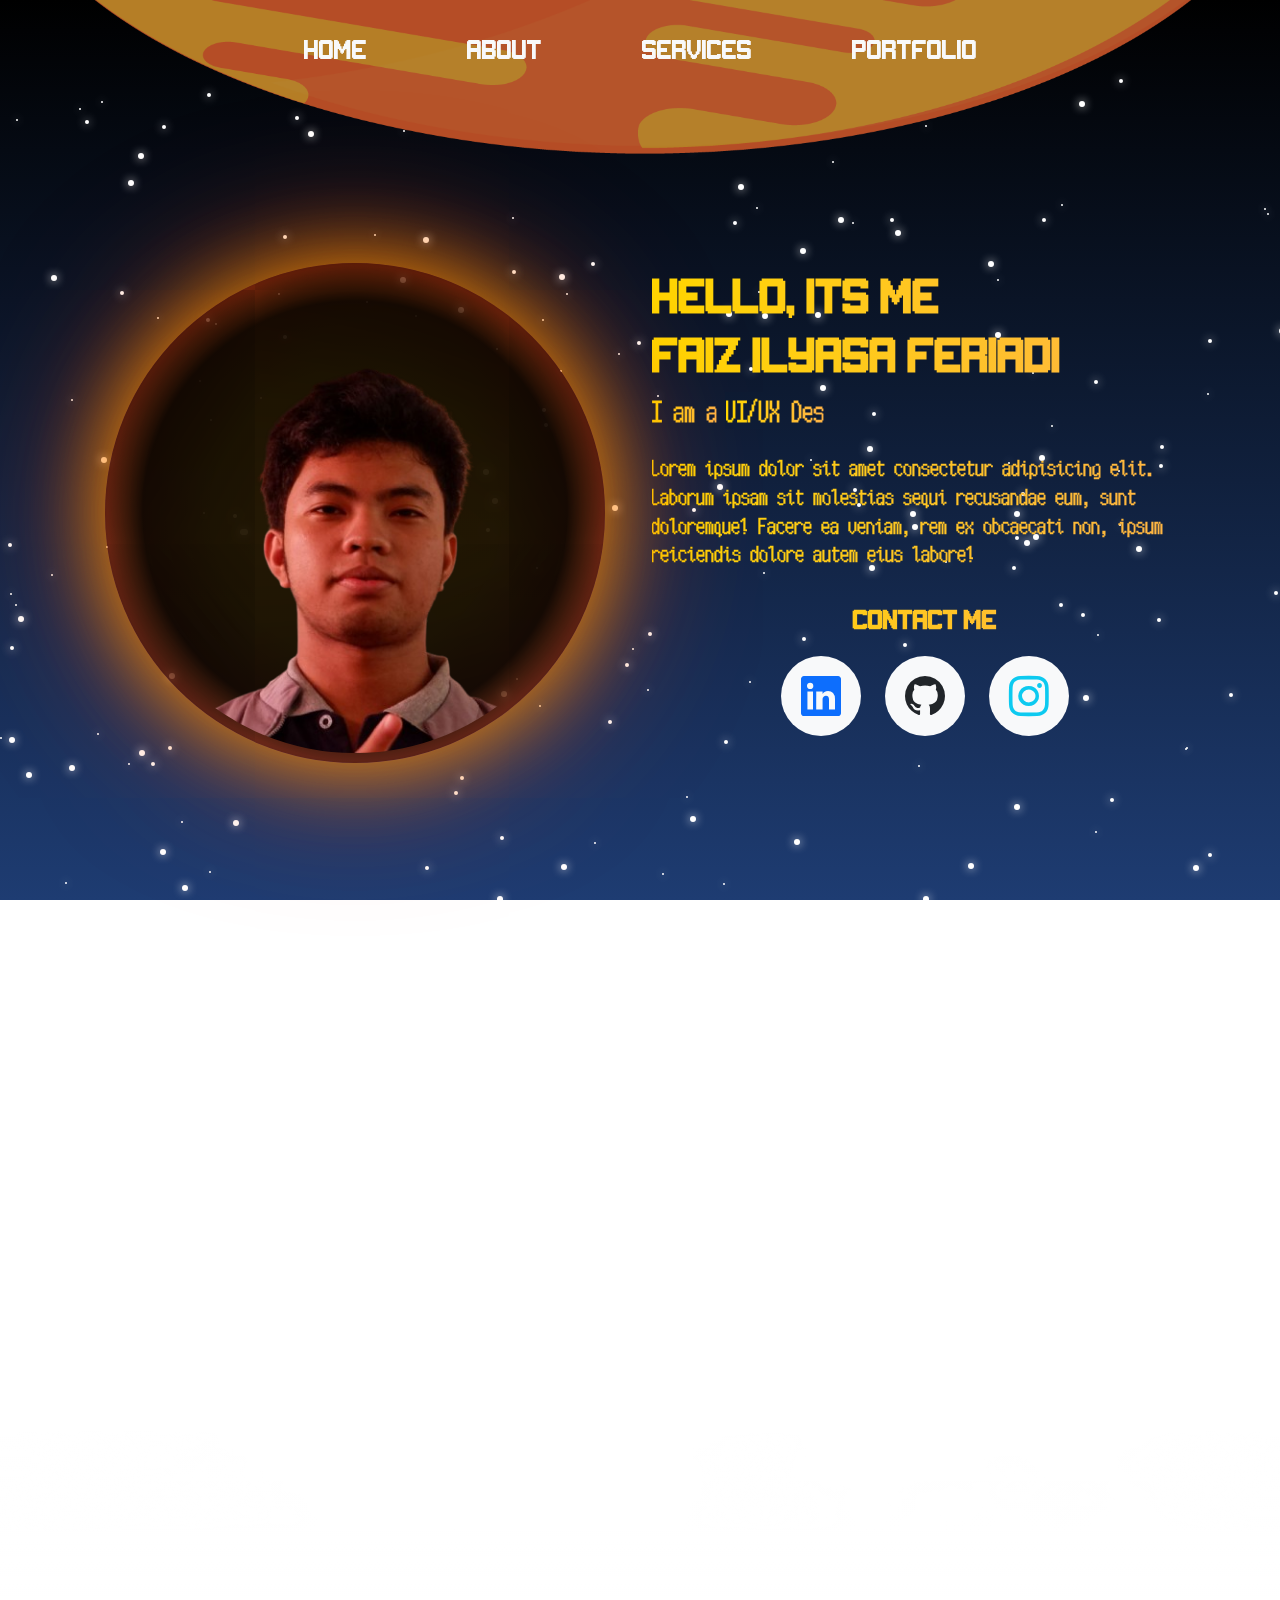
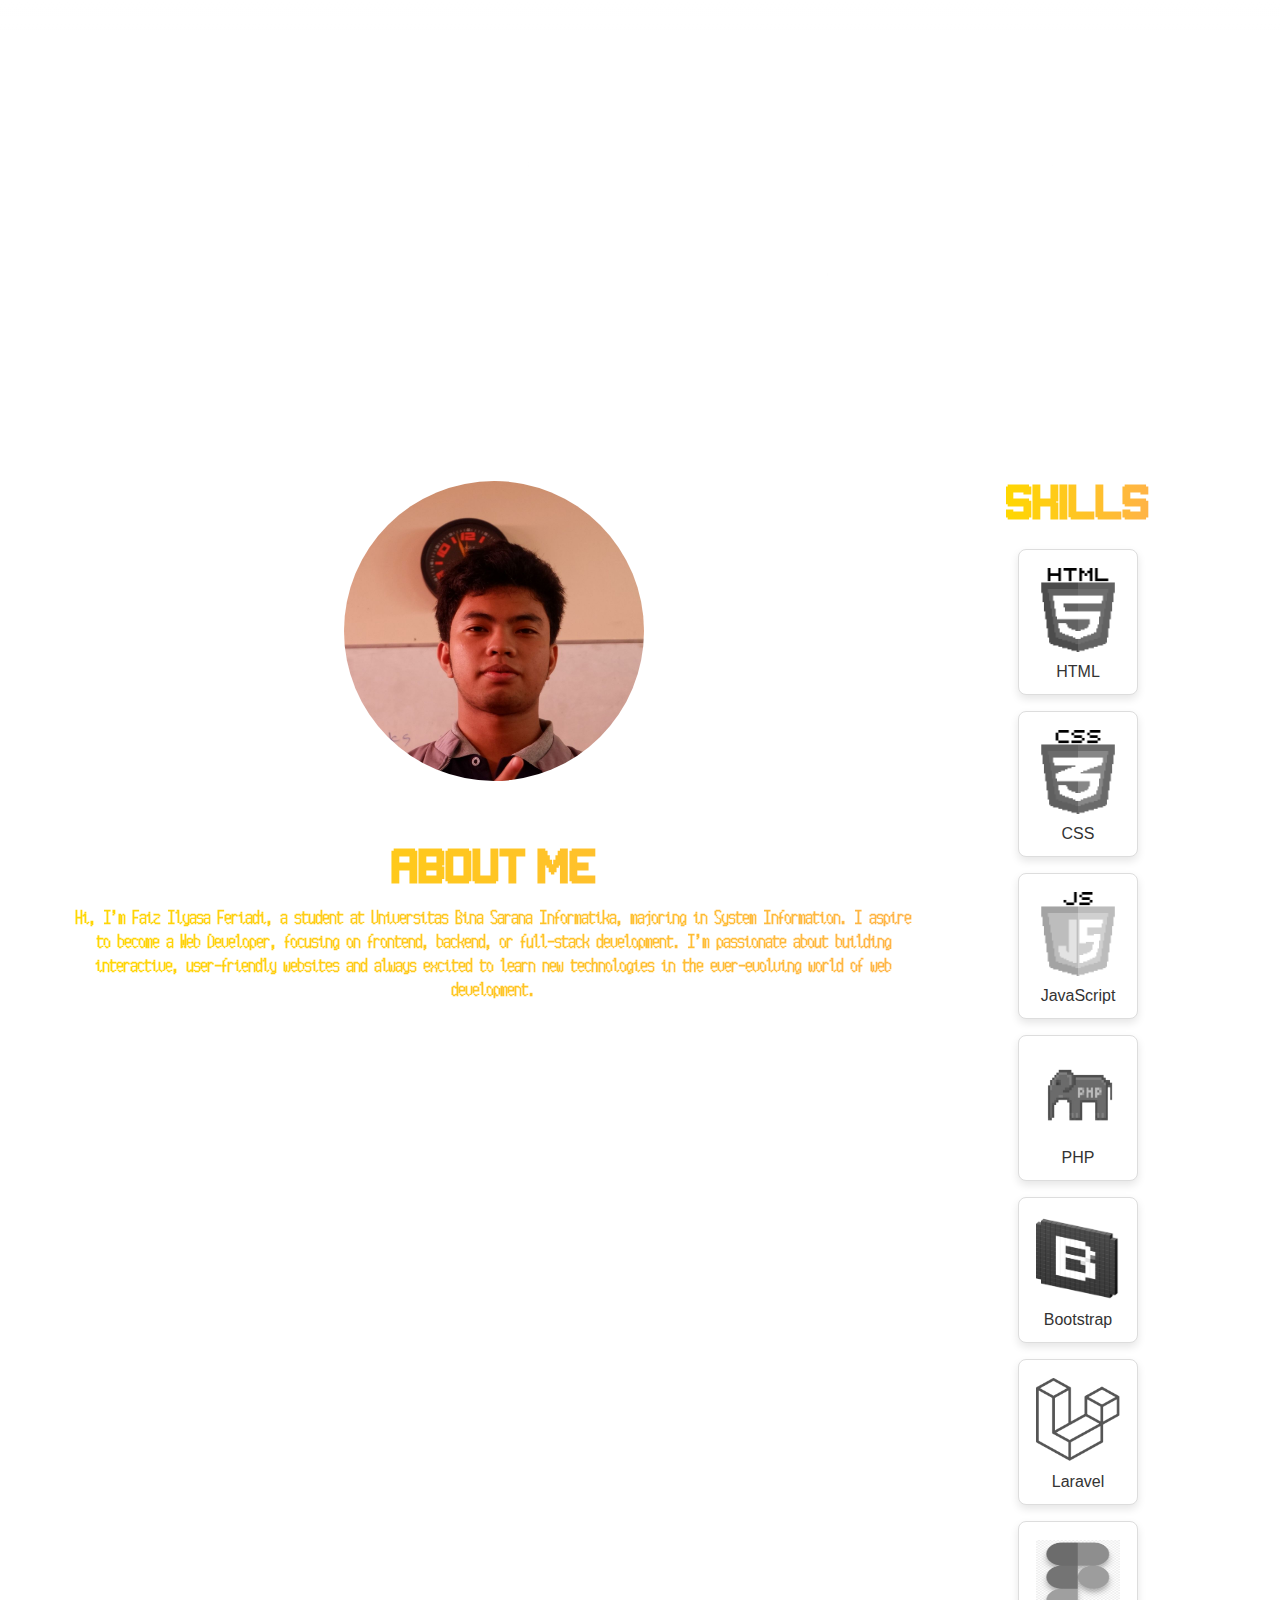
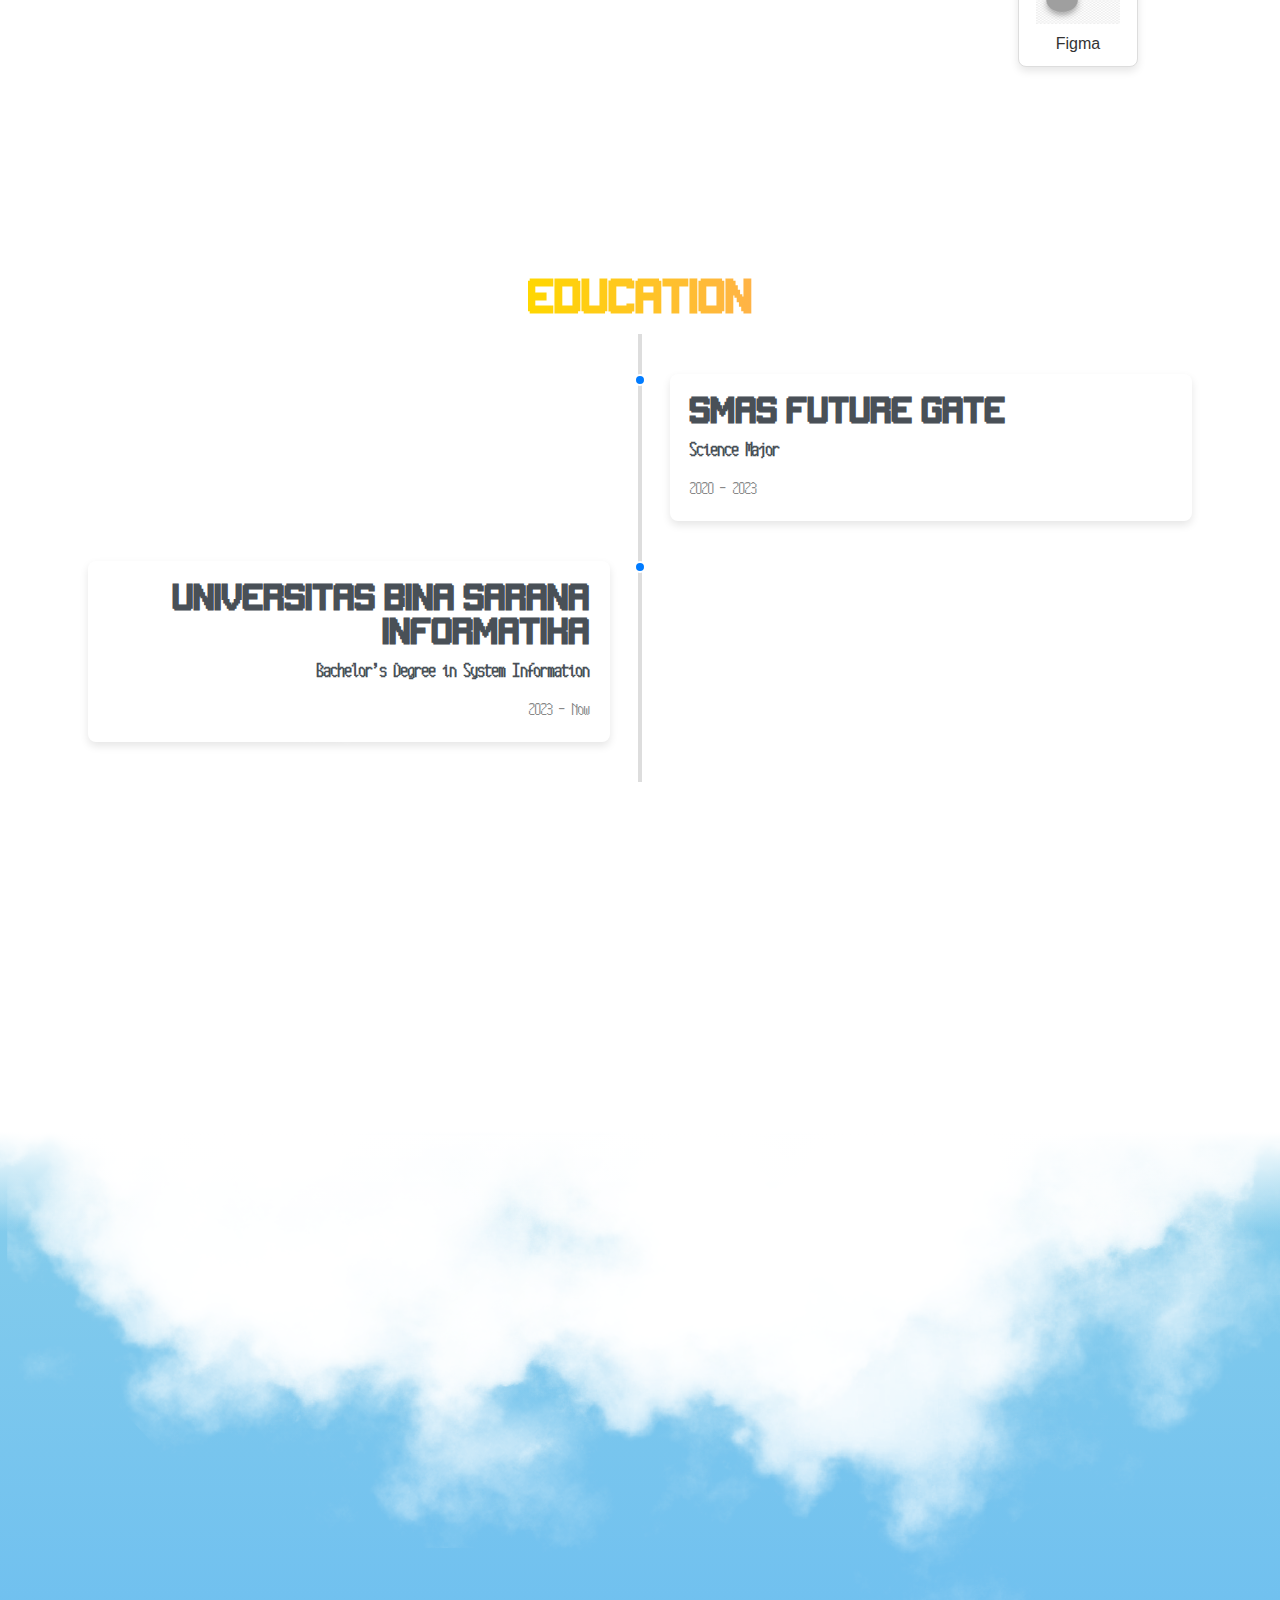
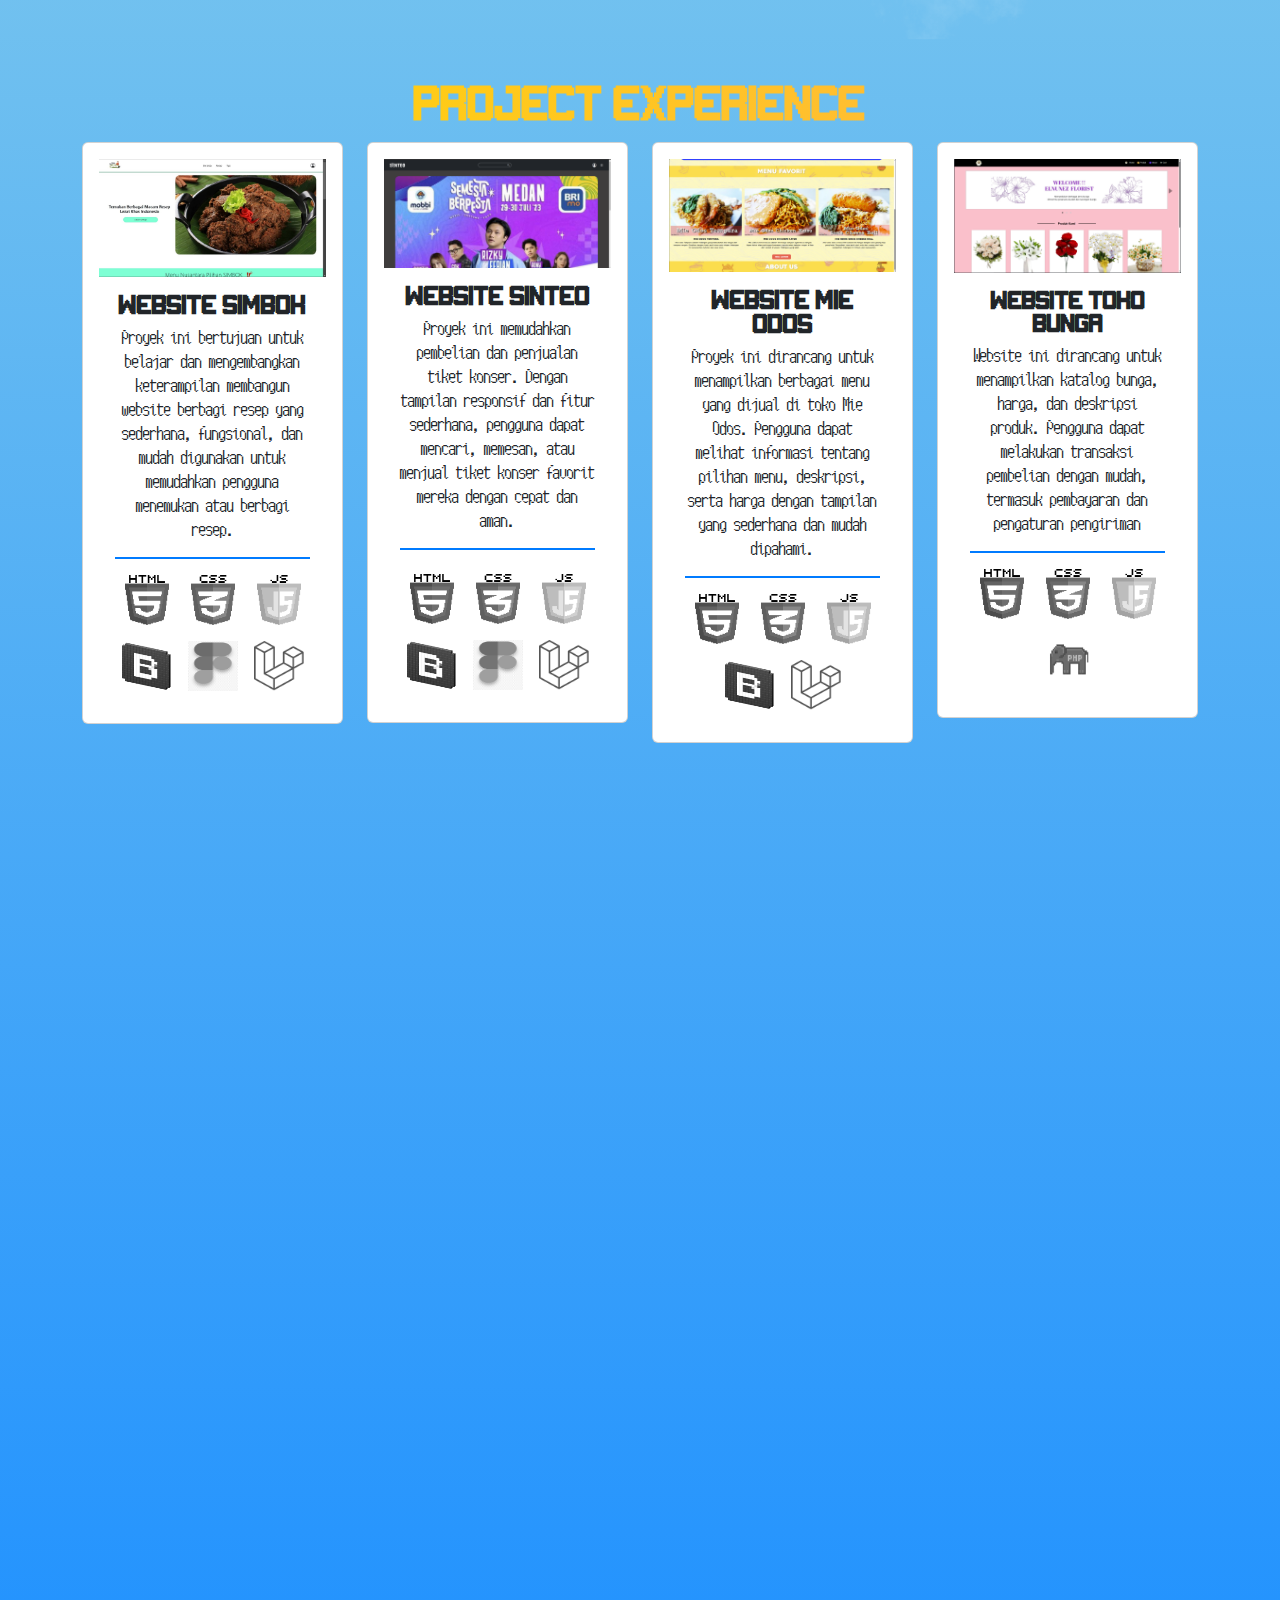
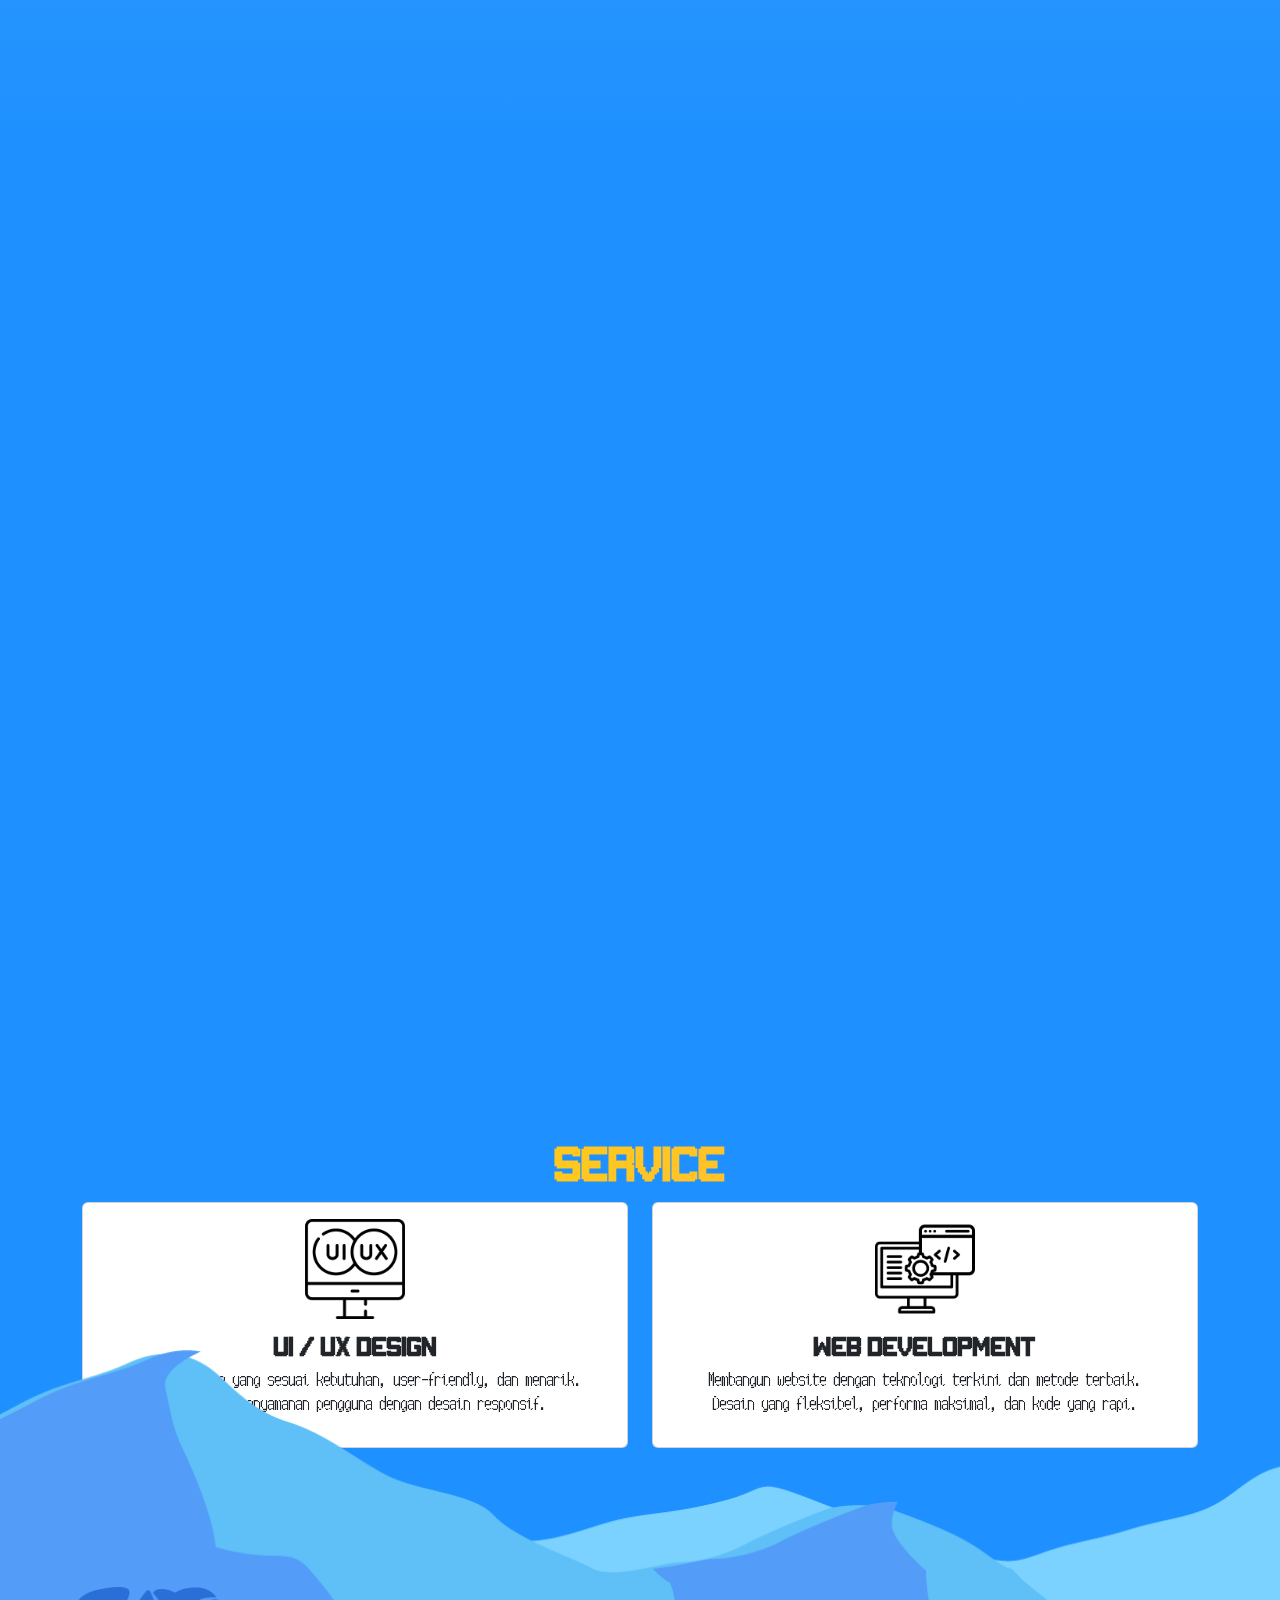
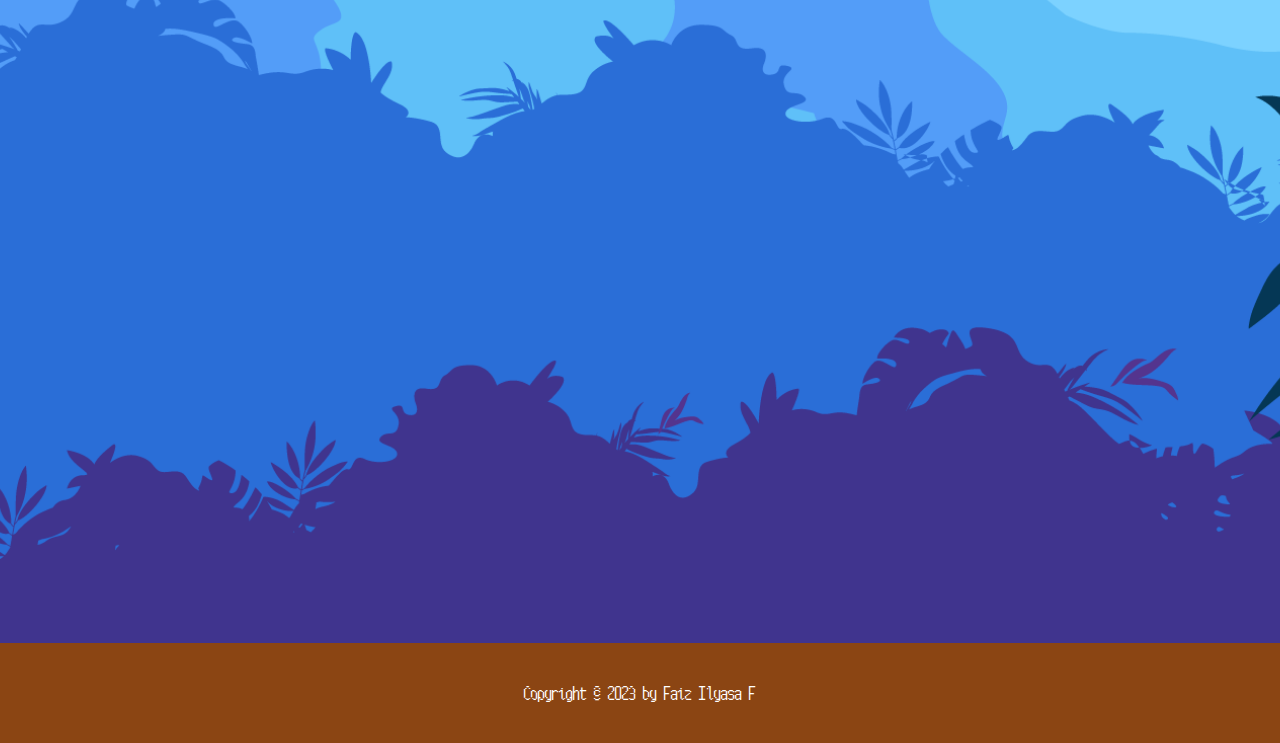
==== home.html @ cda7668d "membuat service page" ====
<!DOCTYPE html>
<html lang="en">
<head>
    <meta charset="UTF-8">
    <meta name="viewport" content="width=device-width, initial-scale=1.0">
        <!-- Meta Tag SEO -->
        <meta name="description" content="Portfolio of Faiz Ilyasa Feriadi, a web developer specializing in HTML, CSS, JavaScript, PHP, Bootstrap, and Laravel.">
        <meta name="keywords" content="Faiz Ilyasa Feriadi, web developer, portfolio, HTML, CSS, JavaScript, PHP, Bootstrap, Laravel">
        <meta name="author" content="Faiz Ilyasa Feriadi">
        
    <title>Document</title>
    <link rel="stylesheet" href="bootstrap/css/bootstrap.min.css">
    <link rel="stylesheet" href="bootstrap/bootstrap-icons/font/bootstrap-icons.min.css">
    <link rel="stylesheet" href="css/style.css">
</head>
<body>
        
    
    <!-- Langit Bintang -->
        <div class="starry-sky">
            <!-- Tambahkan bintang menggunakan JS atau manual di sini -->
            <div class="star" style="top: 20%; left: 10%;" data-size="large"></div>
            <div class="star" style="top: 10%; left: 50%;" data-size="large"></div>
            <div class="star" style="top: 60%; left: 80%;" data-size="large"></div>
            <div class="star" style="top: 80%; left: 20%;" data-size="large"></div>
            <div class="star" style="top: 30%; left: 40%;" data-size="medium"></div>
            <!-- Tambahkan lebih banyak bintang dengan posisi acak -->
        </div>

        <header class="w-100 d-flex justify-content-center align-items-center " style="z-index: 999;">
            <img src="img/header1.png" alt="" class="w-100 header-img" style="height: auto; object-fit: cover; filter: brightness(0.8) contrast(0.7);">
            <nav class="header-nav" style="position: absolute; left: 50%; transform: translate(-50%, -100%);">
                <ul class="d-flex list-unstyled m-0 header-menu" style="gap: 100px;">
                    <li><a href="#" class="text-decoration-none text-light fs-5">Home</a></li>
                    <li><a href="#" class="text-decoration-none text-light fs-5">About</a></li>
                    <li><a href="#" class="text-decoration-none text-light fs-5">Services</a></li>
                    <li><a href="#" class="text-decoration-none text-light fs-5">Portfolio</a></li>
                </ul>
            </nav>
        </header>
        
        
        
    <!-- <svg xmlns="http://www.w3.org/2000/svg" viewBox="0 0 1440 320">
        <path fill="#A9A9A9" fill-opacity="1" d="M0,32L120,69.3C240,107,480,181,720,181.3C960,181,1200,107,1320,69.3L1440,32L1440,0L1320,0C1200,0,960,0,720,0C480,0,240,0,120,0L0,0Z"></path>
      </svg> -->
    
      <main class="landing" style="position: relative; z-index: 1; padding-top: 100px; padding-bottom: 60%;">
        <div class="container">
            <div class="row align-items-center">
                <!-- Profile Picture on the left -->
                <div class="col-md-6 d-flex justify-content-center mb-4 mb-md-0">
                    <div class="blackhole-frame">
                        <img src="img/faiz.png" alt="Profile picture of Faiz Ilyasa Feriadi" 
                            style="width: 100%; max-width: 500px; height: auto; object-fit: cover; border-radius: 50%;">
                    </div>
                </div>
                
                <!-- Name and Description on the right -->
                <div class="col-md-6 text-start">
                    <h5 class="fw-bold mb-3 judul-gradient pt-2" style="font-family: 'gameFont';">Hello, Its Me</h5>
                    <h1 class="fw-bold mb-3 judul-gradient" style="font-family: 'gameFont';">Faiz Ilyasa Feriadi</h1>
                    <div class="d-flex align-items-center">
                        <p class="mb-0"><span class="fw-semibold text-gradient fs-4" style="font-family: 'textGame';">I am a</span></p>
                        <p class="fs-4 fw-semibold text-gradient mb-0 ms-2" style="font-family: 'textGame'; margin-top: 0;" id="job-title">
                            <span class="fw-bold text-gradient" style="font-family: 'textGame';" id="job"></span>
                        </p>
                    </div>
                    <p class="fw-semibold text-gradient pt-4" style="font-family: 'textGame'; font-size: 1.2rem;">Lorem ipsum dolor sit amet consectetur adipisicing elit. Laborum ipsam sit molestias sequi recusandae eum, sunt doloremque! Facere ea veniam, rem ex obcaecati non, ipsum reiciendis dolore autem eius labore!</p>
                    <!-- Contact Section -->
                    <div class="p-4">
                        <h5 class="fw-bold text-center mb-4 text-gradient" style="font-family: 'gameFont';">Contact Me</h5>
                        <div class="d-flex justify-content-center gap-4">
                            <div class="d-flex justify-content-center gap-4">
                                <!-- Social Media Logos (Bootstrap Icons) -->
                                <a href="https://www.linkedin.com/in/faiz-ilyasa-feriadi-b57aa02a4" class="p-4 bg-light rounded-circle text-primary text-decoration-none d-inline-flex justify-content-center align-items-center" style="width: 80px; height: 80px; line-height: 1;">
                                    <i class="bi bi-linkedin fs-1"></i>
                                </a>
                                <a href="https://github.com/faizilyasa16" class="p-4 bg-light rounded-circle text-dark text-decoration-none d-inline-flex justify-content-center align-items-center" style="width: 80px; height: 80px; line-height: 1;">
                                    <i class="bi bi-github fs-1"></i>
                                </a>
                                <a href="https://www.instagram.com/happypakk/" class="p-4 bg-light rounded-circle text-info text-decoration-none d-inline-flex justify-content-center align-items-center" style="width: 80px; height: 80px; line-height: 1;">
                                    <i class="bi bi-instagram fs-1"></i>
                                </a>

                            </div>
                        </div>
                    </div>
                    
                </div>
                
            </div>
        </div>
        <div class="clouds">
            <img src="img/cloud5.png" alt="" style="--i:1;" >
            <img src="img/cloud2.png" alt="" style="--i:2;" >
            <img src="img/cloud3.png" alt="" style="--i:3;" >
            <img src="img/cloud4.png" alt="" style="--i:4;" >
            <img src="img/cloud5.png" alt="" style="--i:5;" >
        </div>

        

    </main>
    <section >
        <div class="awans">
            <img src="img/clouddown1.png" alt="" style="--i:1;" >
            <img src="img/clouddown2.png" alt="" style="--i:2;" >
            <img src="img/clouddown3.png" alt="" style="--i:3;" >
            <img src="img/clouddown4.png" alt="" style="--i:4;" >
            <img src="img/clouddown5.png" alt="" style="--i:5;" >
        </div>
        <main class="cloud-isi" style="padding-bottom: 300px; ">
            <div class="container-fluid px-5 " style="padding-top: 500px;">
                <div class="row">
                    <div class="col-md-9 responsive-section">
                        <div class="d-flex justify-content-center align-items-center gap-5 responsive-layout">
                            <img src="img/faiz.jpeg" alt="Profile picture of Faiz Ilyasa Feriadi" class="rounded-circle" style="width: 300px; height: 300px;">
                            <div class="mb-5 text-start text-dark-emphasis">
                                <h1 class="fw-bold mb-3 judul-gradient responsive-page" style="font-family: 'gameFont';">About Me</h1>
                                <p class="fw-semibold text-gradient responsive-page" style="font-family: 'textGame';">
                                    Hi, I'm <span class="fw-bold">Faiz Ilyasa Feriadi</span>, a student at <span class="fw-bold">Universitas Bina Sarana Informatika</span>, majoring in <span class="fw-bold">System Information</span>. I aspire to become a Web Developer, focusing on frontend, backend, or full-stack development. I'm passionate about building interactive, user-friendly websites and always excited to learn new technologies in the ever-evolving world of web development.
                                </p>
                            </div>
                        </div>
                    </div>
                    
                    <div class="col-md-3">
                        <div class="d-flex flex-column align-items-center text-dark-emphasis">
                            <h1 class=" mb-3 judul-gradient" style="font-family: 'gameFont'; ">Skills</h1>
                            <div class="d-flex flex-wrap justify-content-center">
                                <div class="skill-item mx-2 my-2">
                                    <div class="skill-box">
                                        <img src="img/html.png" alt="HTML Logo" class="skill-logo p-2" style="width: 100px; height: 100px;">
                                        <span>HTML</span>
                                    </div>
                                </div>
                                <div class="skill-item mx-2 my-2">
                                    <div class="skill-box">
                                        <img src="img/css.png" alt="CSS Logo" class="skill-logo p-2" style="width: 100px; height: 100px;">
                                        <span>CSS</span>
                                    </div>
                                </div>
                                <div class="skill-item mx-2 my-2">
                                    <div class="skill-box">
                                        <img src="img/javascript.png" alt="JavaScript Logo" class="skill-logo p-2" style="width: 100px; height: 100px;">
                                        <span>JavaScript</span>
                                    </div>
                                </div>
                                <div class="skill-item mx-2 my-2">
                                    <div class="skill-box">
                                        <img src="img/php.png" alt="PHP Logo" class="skill-logo p-2" style="width: 100px; height: 100px;">
                                        <span>PHP</span>
                                    </div>
                                </div>
                                <div class="skill-item mx-2 my-2">
                                    <div class="skill-box">
                                        <img src="img/bootstrap.png" alt="Bootstrap Logo" class="skill-logo p-2" style="width: 100px; height: 100px;">
                                        <span>Bootstrap</span>
                                    </div>
                                </div>
                                <div class="skill-item mx-2 my-2">
                                    <div class="skill-box">
                                        <img src="img/laravel.png" alt="Laravel Logo" class="skill-logo p-2" style="width: 100px; height: 100px;">
                                        <span>Laravel</span>
                                    </div>
                                </div>
                                <div class="skill-item mx-2 my-2">
                                    <div class="skill-box">
                                        <img src="img/figma.png" alt="Figma Logo" class="skill-logo p-2" style="width: 100px; height: 100px;">
                                        <span>Figma</span>
                                    </div>
                                </div>
                            </div>
                        </div>
                    </div>
                    <div class="col-md-12" style="padding-top: 200px; ">
                        <div class="d-flex flex-column align-items-center text-dark-emphasis">
                            <h1 class="fw-bold mb-3 judul-gradient" style="font-family: 'gameFont';">Education</h1>
                            <div class="timeline">
                                <div class="timeline-item right">
                                    <div class="timeline-content">
                                        <h3 class="fw-bold" style="font-family: 'gameFont';">SMAS Future Gate</h3>
                                        <p class="fw-semibold" style="font-family: 'textGame';">Science Major</p>
                                        <span style="font-family: 'textGame';">2020 - 2023</span>
                                    </div>
                                </div>
                                <div class="timeline-item left">
                                    <div class="timeline-content">
                                        <h3 class="fw-bold" style="font-family: 'gameFont';">Universitas Bina Sarana Informatika</h3>
                                        <p class="fw-semibold" style="font-family: 'textGame';">Bachelor's Degree in System Information</p>
                                        <span style="font-family: 'textGame';">2023 - Now</span>
                                    </div>
                                </div>
                            </div>
                        </div>
                    </div>
                </div>
            </div>
            

            
            <div class="clouds">
                <img src="img/cloud5.png" alt="" style="--i:1;" >
                <img src="img/cloud2.png" alt="" style="--i:2;" >
                <img src="img/cloud3.png" alt="" style="--i:3;" >
                <img src="img/cloud4.png" alt="" style="--i:4;" >
                <img src="img/cloud5.png" alt="" style="--i:5;" >
            </div>

        </main>

    </section>
    <section class="clouddown">
        <div class="awans">
            <img src="img/clouddown1.png" alt="" style="--i:1;" >
            <img src="img/clouddown2.png" alt="" style="--i:2;" >
            <img src="img/clouddown3.png" alt="" style="--i:3;" >
            <img src="img/clouddown4.png" alt="" style="--i:4;" >
            <img src="img/clouddown5.png" alt="" style="--i:5;" >
        </div>
        <div class="text-center" style="padding-top: 500px; ">
            <h1 class="fw-bold mb-3 judul-gradient" style="font-family: 'gameFont';">Project Experience</h1>
            <div class="container">
                <div class="row">
                    <div class="col-md-3">
                        <div class="card p-3">
                            <img src="img/simbok.jpeg" alt="" class="mx-auto" style="width: 100%; height: 100%;">
                            <div class="card-body text-center">
                                <h5 class="card-title fw-bold" style="font-family: 'gameFont';">Website Simbok</h5>
                                <p class="card-text" style="font-family: 'textGame';">

                                    Proyek ini bertujuan untuk belajar dan mengembangkan keterampilan membangun website berbagi resep yang sederhana, fungsional, dan mudah digunakan untuk memudahkan pengguna menemukan atau berbagi resep.                        
                                </p>
                                <div class="w-100" style="height: 2px; background-color: #007bff;"> </div>
                                <div class="d-flex justify-content-center align-items-center gap-3 flex-wrap mt-3">
                                    <img src="img/html.png" alt="HTML Logo" class="skill-logo hover-effect">
                                    <img src="img/css.png" alt="CSS Logo" class="skill-logo hover-effect">
                                    <img src="img/javascript.png" alt="JavaScript Logo" class="skill-logo hover-effect">
                                    <img src="img/bootstrap.png" alt="Bootstrap Logo" class="skill-logo hover-effect">
                                    <img src="img/figma.png" alt="Figma Logo" class="skill-logo hover-effect">
                                    <img src="img/laravel.png" alt="Laravel Logo" class="skill-logo hover-effect">
                                </div>
                            </div>
                            
                        </div> 
                    </div>
                    <div class="col-md-3">
                        <div class="card p-3">
                            <img src="img/sinteo.png" alt="" class="mx-auto" style="width: 100%; height: 100%;">
                            <div class="card-body text-center">
                                <h5 class="card-title fw-bold" style="font-family: 'gameFont';">Website Sinteo</h5>
                                <p class="card-text" style="font-family: 'textGame';">

                                    Proyek ini memudahkan pembelian dan penjualan tiket konser. Dengan tampilan responsif dan fitur sederhana, pengguna dapat mencari, memesan, atau menjual tiket konser favorit mereka dengan cepat dan aman.
                                </p>
                                <div class="w-100" style="height: 2px; background-color: #007bff;"> </div>
                                <div class="d-flex justify-content-center align-items-center gap-3 flex-wrap mt-4">
                                    <img src="img/html.png" alt="HTML Logo" class="skill-logo hover-effect">
                                    <img src="img/css.png" alt="CSS Logo" class="skill-logo hover-effect">
                                    <img src="img/javascript.png" alt="JavaScript Logo" class="skill-logo hover-effect">
                                    <img src="img/bootstrap.png" alt="Bootstrap Logo" class="skill-logo hover-effect">
                                    <img src="img/figma.png" alt="Figma Logo" class="skill-logo hover-effect">
                                    <img src="img/laravel.png" alt="Laravel Logo" class="skill-logo hover-effect">
                                </div>
                            </div>
                        </div> 
                    </div>
                    <div class="col-md-3">
                        <div class="card p-3">
                            <img src="img/Mieodos.png" alt="" class="mx-auto" style="width: 100%; height: 100%;">

                            <div class="card-body text-center">
                                <h5 class="card-title fw-bold" style="font-family: 'gameFont'; ">Website Mie Odos</h5>
                                <p class="card-text" style="font-family: 'textGame';">
                                    Proyek ini dirancang untuk menampilkan berbagai menu yang dijual di toko Mie Odos. Pengguna dapat melihat informasi tentang pilihan menu, deskripsi, serta harga dengan tampilan yang sederhana dan mudah dipahami.
                                </p>
                                <div class="w-100" style="height: 2px; background-color: #007bff;"> </div>
                                <div class="d-flex justify-content-center align-items-center gap-3 flex-wrap mt-3">
                                    <img src="img/html.png" alt="HTML Logo" class="skill-logo hover-effect">
                                    <img src="img/css.png" alt="CSS Logo" class="skill-logo hover-effect">
                                    <img src="img/javascript.png" alt="JavaScript Logo" class="skill-logo hover-effect">
                                    <img src="img/bootstrap.png" alt="Bootstrap Logo" class="skill-logo hover-effect">
                                    <img src="img/laravel.png" alt="Laravel Logo" class="skill-logo hover-effect">
                                </div>
                            </div>
                        </div> 
                    </div>
                    <div class="col-md-3">
                        <div class="card p-3">
                            <img src="img/tokobunga.png" alt="" class="mx-auto" style="width: 100%; height: 100%;">

                            <div class="card-body text-center">
                                <h5 class="card-title fw-bold" style="font-family: 'gameFont'; font-size: 1.2rem;">Website Toko Bunga</h5>
                                <p class="card-text" style="font-family: 'textGame';">
                                    Website ini dirancang untuk menampilkan katalog bunga, harga, dan deskripsi produk. Pengguna dapat melakukan transaksi pembelian dengan mudah, termasuk pembayaran dan pengaturan pengiriman
                                </p>
                                <div class="w-100" style="height: 2px; background-color: #007bff;"> </div>
                                <div class="d-flex justify-content-center align-items-center gap-3 flex-wrap mt-3">
                                    <img src="img/html.png" alt="HTML Logo" class="skill-logo hover-effect">
                                    <img src="img/css.png" alt="CSS Logo" class="skill-logo hover-effect">
                                    <img src="img/javascript.png" alt="JavaScript Logo" class="skill-logo hover-effect">
                                    <img src="img/php.png" alt="PHP Logo" class="skill-logo hover-effect">
                                </div>
                            </div>
                        </div> 
                    </div>
                </div>
            </div>
        </div>
    </section>

    <section class="pemandangan">
        <div class="container vh-100 " >
            <div class="row justify-content-center parallax-card">
                <div class="col-md-12">
                    <h1 class="fw-bold mb-3 text-center judul-gradient" style="font-family: 'gameFont';">Service</h1>
                </div>
                <div class="col-md-6 ">
                    <div class="card p-3">
                        <img src="img/uiux.png" alt="" class="mx-auto" style="width: 100px; height: 100px;">
                        <div class="card-body text-center  ">
                            <h5 class="card-title fw-bold" style="font-family: 'gameFont';">UI / UX Design</h5>
                            <p class="card-text" style="font-family: 'textGame';">
                                Desain website yang sesuai kebutuhan, user-friendly, dan menarik. Fokus pada kenyamanan pengguna dengan desain responsif.                          </p>
                        </div>
                    </div> 
                </div>
                <div class="col-md-6">
                    <div class="card  p-3">
                        <img src="img/web.png" alt="" class="mx-auto" style="width: 100px; height: 100px;">
                        <div class="card-body text-center">
                            <h5 class="card-title fw-bold" style="font-family: 'gameFont';">Web Development</h5>
                            <p class="card-text" style="font-family: 'textGame';">
                                Membangun website dengan teknologi terkini dan metode terbaik. Desain yang fleksibel, performa maksimal, dan kode yang rapi.
                            </p>
                        </div>
                    </div> 
                </div>
            </div>
        </div>
            <div class="gunung">
            </div>
    </section>
    





    





    <footer class="">
        <div class="w-100 d-flex justify-content-center align-items-center" style="height: 100px; background-color: #8B4513; background-image: url('https://www.transparenttextures.com/patterns/soil-texture.png');">
            <p class="m-0 text-white" style="font-family: 'textGame';">Copyright &copy; 2023 by Faiz Ilyasa F</p>
        </div>
    </footer>
    

    <script src="js/script.js"></script>
</body>
</html>
---- css/style.css ----
@font-face {
    font-family: 'gameFont';
    src: url('../fonts/game.ttf') format('truetype');
}
@font-face {
    font-family: 'textGame';
    src: url('../fonts/ci-gamedev.ttf') format('truetype');
}
nav a {
    font-family: 'gameFont';
    font-size: 1em;
}
main {
    display: flex;
    justify-content: center;
    align-items: center;
}


.judul-gradient {
    font-family: 'gameFont';  /* Ganti dengan font yang sesuai */
    font-size: 36px;
    font-weight: bold;
    background: linear-gradient(to right, #FFD700, #FFB347); /* Gradasi dari Kuning ke Oranye */
    -webkit-background-clip: text;
    color: transparent;
}
.text-gradient {
    font-family: 'gameFont';  /* Ganti dengan font yang sesuai */
    background: linear-gradient(to right, #FFD700, #FFB347); /* Gradasi dari Kuning ke Oranye */
    -webkit-background-clip: text;
    color: transparent;
}
body {
    margin: 0;
    padding: 0;
    font-family: Arial, sans-serif;
    background: linear-gradient(to bottom, #000000, #1e3c72);
    background-repeat: no-repeat;
    background-size: cover;
    background-attachment: fixed;
    color: #fff;
    height: 100vh;
    overflow-x: hidden;
}

.starry-sky {
    position: fixed; /* Tetap di tempat meskipun halaman digulir */
    top: 0;
    left: 0;
    width: 100vw; /* Lebar penuh viewport */
    height: 100vh; /* Tinggi penuh viewport */
    overflow: hidden;
    z-index: -999999999999999999999999; /* Di belakang elemen lain */
}


.star {
    position: absolute;
    width: 3px;
    height: 3px;
    background-color: #fff;
    box-shadow: 0 0 10px #fff;
    border-radius: 50%;
    animation: twinkle 2s infinite;
    z-index: -100;
}

.star[data-size="large"] {
    width: 5px;
    height: 5px;
}

.star[data-size="medium"] {
    width: 4px;
    height: 4px;
}

@keyframes twinkle {
    0%, 100% {
        opacity: 1;
    }
    50% {
        opacity: 0.5;
    }
}


        /* Menambah bintang dengan ukuran acak */
        .star[data-size="small"] {
            width: 2px;
            height: 2px;
        }

        .star[data-size="medium"] {
            width: 4px;
            height: 4px;
        }

        .star[data-size="large"] {
            width: 6px;
            height: 6px;
        }

        .blackhole-frame {
            position: relative;
            width: 100%;
            max-width: 500px;
            border-radius: 50%;
            overflow: hidden;
            background: radial-gradient(circle, rgba(0, 0, 0, 0.8) 60%, transparent 70%),
                        radial-gradient(circle, rgba(255, 165, 0, 0.7) 40%, rgba(255, 69, 0, 0.6) 70%, rgba(0, 0, 0, 0.8) 100%);
            box-shadow: 0 0 80px rgba(255, 165, 0, 0.8), 
                        0 0 150px rgba(255, 69, 0, 0.7), 
                        0 0 300px rgba(0, 0, 0, 1) inset;
            padding: 10px; /* Adjust padding for a stronger glow effect */
        }
        .skill-item {
            display: flex;
            flex-direction: column;
            align-items: center;
            text-align: center;
            margin: 10px;
        }
        
        .skill-box {
            display: flex;
            flex-direction: column;
            align-items: center;
            justify-content: center;
            padding: 10px;
            border: 1px solid #ddd;
            border-radius: 8px;
            box-shadow: 0 4px 8px rgba(0, 0, 0, 0.1);
            background-color: #fff;
            width: 120px;
        }
        
        .skill-logo {
            width: 100px;
            height: 100px;
        }
        
        .skill-box span {
            font-size: 16px;
            color: #333;
        }
        .timeline {
            position: relative;
            padding: 20px 0;
            width: 100%;
        }
        
        .timeline::before {
            content: '';
            position: absolute;
            top: 0;
            left: 50%;
            transform: translateX(-50%);
            width: 4px;
            height: 100%;
            background-color: #ddd;
        }
        
        .timeline-item {
            position: relative;
            width: 50%;
            padding: 20px;
        }
        
        .timeline-item::before {
            content: '';
            position: absolute;
            top: 20px;
            width: 12px;
            height: 12px;
            background-color: #007bff;
            border-radius: 50%;
            border: 2px solid #fff;
            z-index: 1;
        }
        
        .timeline-item.left {
            left: 0;
            text-align: right;
            padding-right: 30px;
        }
        
        .timeline-item.left::before {
            right: -6px;
        }
        
        .timeline-item.right {
            left: 50%;
            text-align: left;
            padding-left: 30px;
        }
        
        .timeline-item.right::before {
            left: -6px;
        }
        
        .timeline-content {
            background-color: #fff;
            padding: 20px;
            border-radius: 8px;
            box-shadow: 0 4px 8px rgba(0, 0, 0, 0.1);
            position: relative;
        }
        
        .timeline-content h3 {
            margin-bottom: 10px;
        }
        
        .timeline-content span {
            font-size: 14px;
            color: #888;
        }
        .blackhole-frame {
            position: relative;
            width: 100%;
            max-width: 500px;
            border-radius: 50%;
            overflow: hidden;
            background: radial-gradient(circle, rgba(0, 0, 0, 0.8) 60%, transparent 70%),
                        radial-gradient(circle, rgba(255, 165, 0, 0.7) 40%, rgba(255, 69, 0, 0.6) 70%, rgba(0, 0, 0, 0.8) 100%);
            box-shadow: 0 0 80px rgba(255, 165, 0, 0.8), 
                        0 0 150px rgba(255, 69, 0, 0.7), 
                        0 0 300px rgba(0, 0, 0, 1) inset;
            padding: 10px; /* Adjust padding for a stronger glow effect */
        }

        .responsive-layout {
            display: flex;
            gap: 5rem; /* Menjaga jarak antara elemen */
        }
        
        @media (max-width: 768px) {
            .responsive-layout {
                flex-direction: column; /* Mengubah arah flex menjadi kolom */
                gap: 2rem; /* Mengurangi jarak antar elemen */
            }
        
            .responsive-layout img {
                margin-bottom: 1rem; /* Menambahkan margin bawah untuk jarak antara gambar dan teks */
            }
        
            .responsive-layout .ms-4 {
                margin-left: 0; /* Menghapus margin kiri pada layar kecil */
            }
        
            .responsive-layout .text-start {
                text-align: center; /* Menyelaraskan teks ke tengah pada layar kecil */
            }
        }
        
        @media (max-width: 1399px) {
            .responsive-layout {
                flex-direction: column; /* Mengubah arah flex menjadi kolom */
                gap: 2rem; /* Mengurangi jarak antar elemen */
            }
        
            .responsive-layout img {
                margin-bottom: 1rem; /* Menambahkan margin bawah untuk jarak antara gambar dan teks */
            }
        
            .responsive-layout .ms-4 {
                margin-left: 0; /* Menghapus margin kiri pada layar kecil */
            }
        
        
            .responsive-page {
                text-align: center;
        
            }
        }
.clouds 
{
    position: absolute;
    top: 0;
    left: 0;
    width: 100%;
    height: 100%;
    overflow: hidden;
    pointer-events: none;
}
.clouds img {
    position: absolute;
    bottom: 0;
    max-width: 100%;
    animation: animate calc(3s * var(--i)) linear infinite;
}
.awans
{
    position: absolute;
    top: 0;
    left: 0;
    width: 100%;
    height: 100%;
    overflow: hidden;
    pointer-events: none;
}
.awans img {
    position: absolute;
    margin-bottom: 2000px;
    max-width: 100%;
    animation: animate calc(3s * var(--i)) linear infinite;
}

@keyframes animate {
    0% {
        opacity: 0;
        transform: scale(1);
    }

    25%,75% {
        opacity: 1;
    }

    100% {
        opacity: 0;
        transform: scale(3);
    }
}
section {
    position: relative; /* Untuk posisi pseudo-element relatif terhadap elemen ini */
    padding: 50px 20px;
    overflow: hidden; /* Mencegah elemen before keluar dari section */
    background-color: white;
}
.clouddown {
    position: relative; /* Untuk posisi pseudo-element relatif terhadap elemen ini */
    overflow: hidden; /* Mencegah elemen before keluar dari section */
    background: linear-gradient(to bottom, #87CEEB, #1E90FF); /* Warna langit biru */
    padding-bottom: 1000px;
}

.cloud-isi::before {
    content: ""; /* Wajib ada untuk pseudo-element */
    position: absolute;
    top: 0;
    left: 0;
    width: 100%;
    height: 100px;
    background: linear-gradient(to bottom, rgba(255, 255, 255, 1), transparent);
    z-index: 5; /* Menempatkan di bawah konten */
}
.cloud-isi::after {
    content: ""; /* Wajib ada untuk pseudo-element */
    position: absolute;
    bottom: 0;
    left: 0;
    width: 100%;
    height: 100px;
    background: linear-gradient(to top, rgba(255, 255, 255, 1), transparent);
    z-index: 5; /* Menempatkan di bawah konten */
}
.clouddown::before {
    content: ""; /* Wajib ada untuk pseudo-element */
    position: absolute;
    top: 0;
    left: 0;
    width: 100%;
    height: 100px;
    background: linear-gradient(to bottom, rgba(255, 255, 255, 1), transparent);
    z-index: 5; /* Menempatkan di bawah konten */
}
.landing::before {
    content: ""; /* Wajib ada untuk pseudo-element */
    position: absolute;
    bottom: 0;
    width: 100%;
    height: 100px;
    background: linear-gradient(to top, rgba(255, 255, 255, 1), transparent);
    z-index: 5; /* Menempatkan di bawah konten */
}
.landing {
    padding-bottom: 200px;
}
/* Atur dasar header */
.header-img {
    height: 300px;
}

.header-nav ul {
    display: flex;
    justify-content: center;
    align-items: center;
    gap: 100px;
}

.header-nav a {
    text-decoration: none;
    color: #fff;
    font-size: 18px;
}

/* Media query untuk layar tablet (lebar max 768px) */
@media (max-width: 768px) {
    .header-img {
        height: 200px;
    }

    .header-nav ul {
        gap: 50px; /* Kurangi jarak antar menu */
    }

    .header-nav a {
        font-size: 16px;
    }
}

/* Media query untuk layar ponsel (lebar max 480px) */
@media (max-width: 480px) {
    .header-img {
        height: 150px;
    }

    .header-nav {
        transform: translate(-50%, -50%);
    }

    .header-nav ul {
        flex-direction: column; /* Tampilkan menu secara vertikal */
        gap: 20px;
    }

    .header-nav a {
        font-size: 14px;
    }
}
.skill-logo {
    width: 50px; /* Ukuran gambar */
    height: 50px; /* Ukuran gambar */
    filter: grayscale(100%); /* Awalnya hitam putih */
    transition: all 0.3s ease-in-out; /* Transisi halus */
}

.skill-logo:hover {
    filter: grayscale(0%); /* Warna kembali */
    transform: scale(1.1); /* Sedikit diperbesar saat hover */
}
.pemandangan {
    position: relative; /* Supaya elemen-elemen di dalamnya bisa diatur posisinya */
    overflow: hidden; /* Menghindari konten keluar dari batas section */
    background-color: #1E90FF;
    padding-bottom: 200px; /* Memberikan ruang bawah agar gambar bisa muncul */
    padding-top: 1000px; /* Memberikan ruang atas agar konten tidak terlalu rapat dengan batas atas */
    z-index: 1; /* Ubah z-index agar gambar tidak tertutup elemen lain */
}

.gunung {
    background-image: url('../img/gunung.png'); /* Pastikan path gambar benar */
    background-size: cover; /* Gambar akan menutupi seluruh area */
    background-position: bottom; /* Posisikan gambar di bagian bawah */
    width: 100%; /* Lebar gambar 100% dari parent */
    height: 100vh; /* Atur tinggi gambar (sesuaikan dengan kebutuhan) */
    position: absolute; /* Posisikan gambar secara absolut */
    bottom: 0; /* Letakkan gambar di bagian bawah section */
    left: 0; /* Letakkan gambar di bagian kiri section */
    z-index: 1; /* Pastikan gambar berada di atas background */
}
.parallax-card {
    transition: transform 0.1s linear;
    will-change: transform;
}
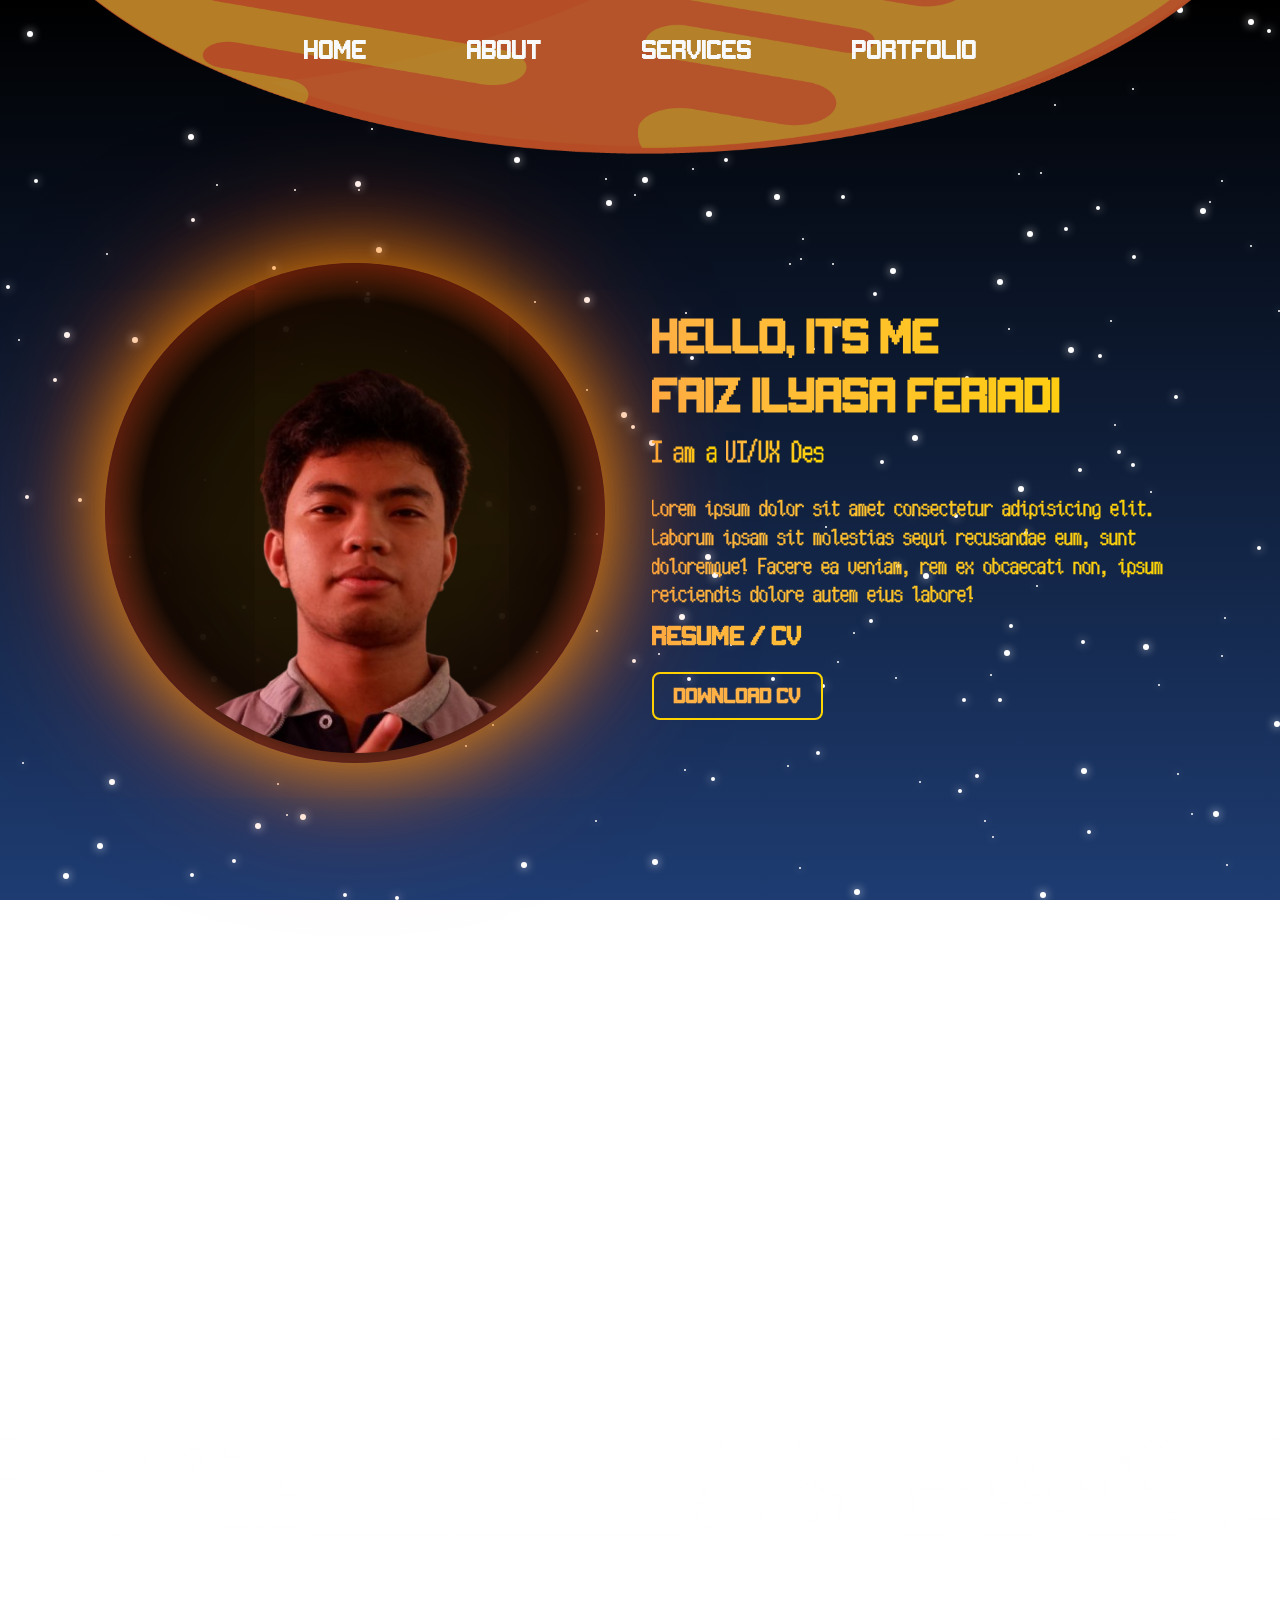
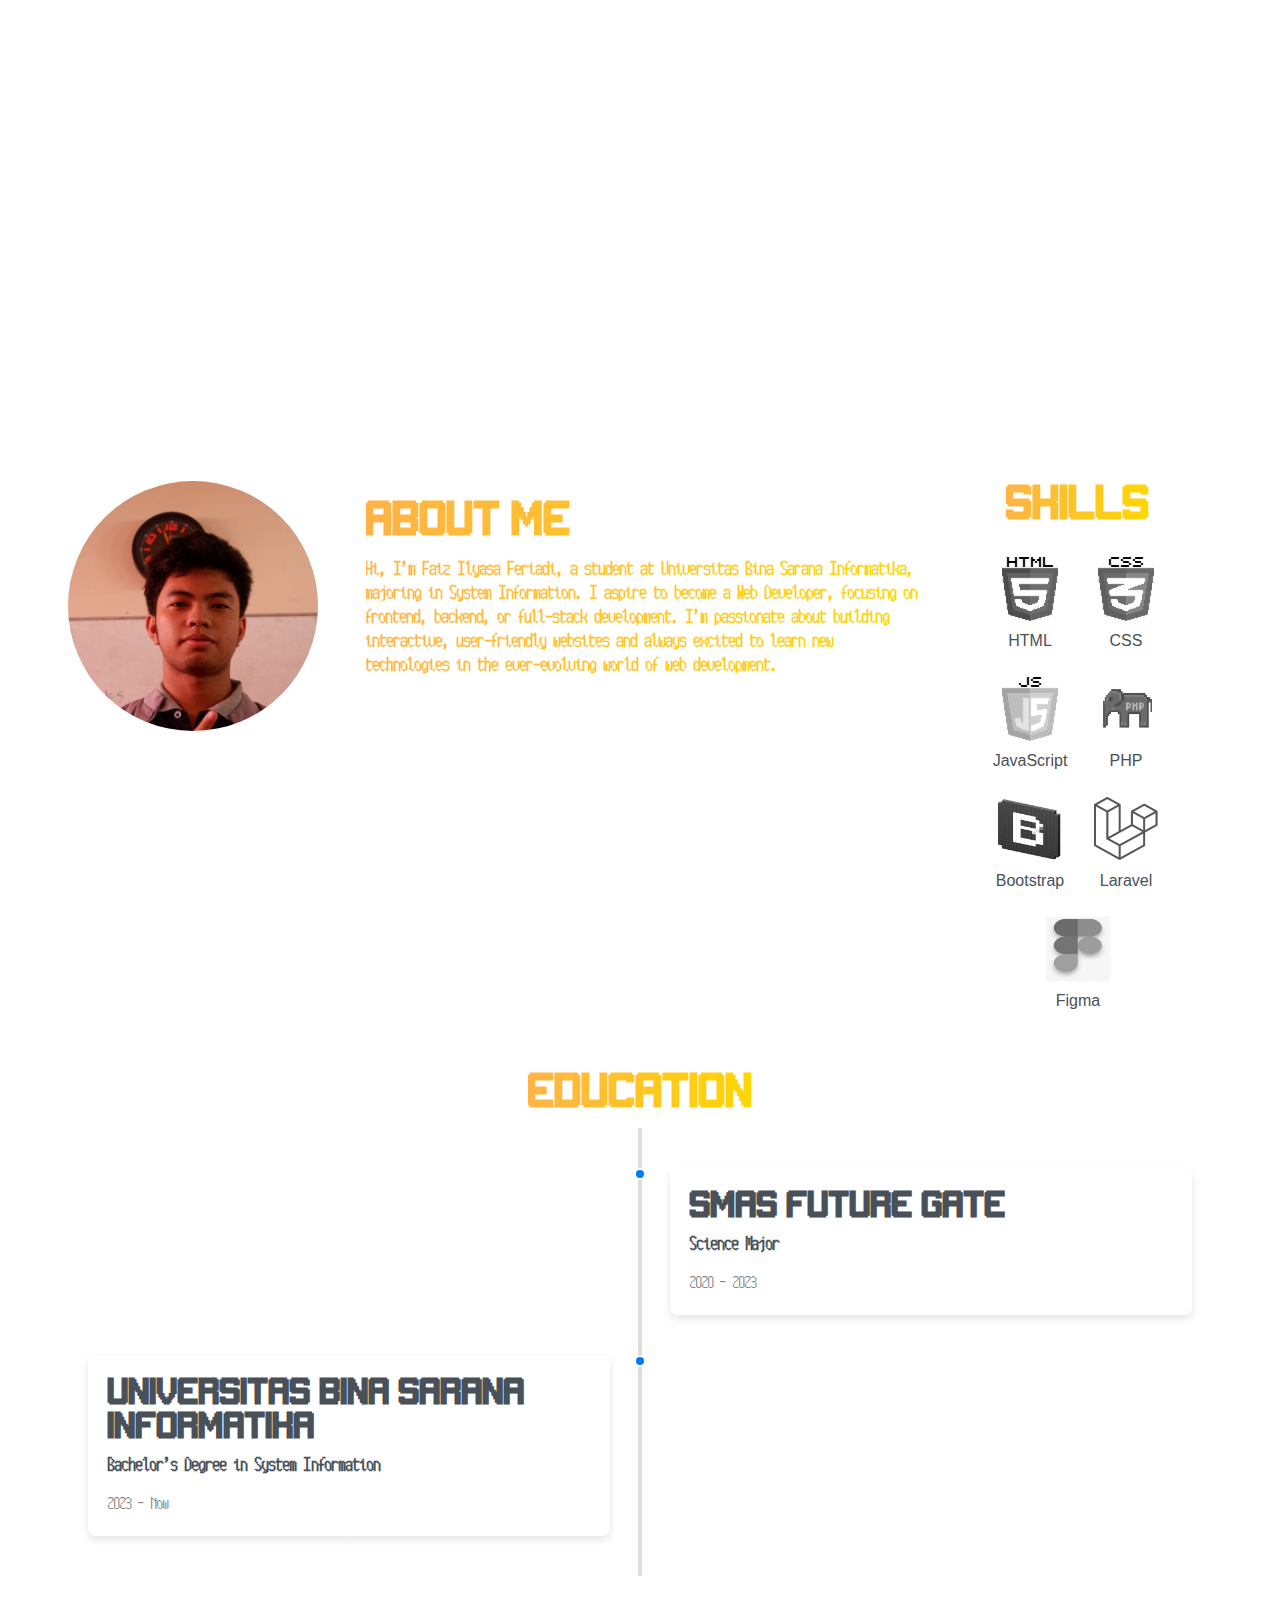
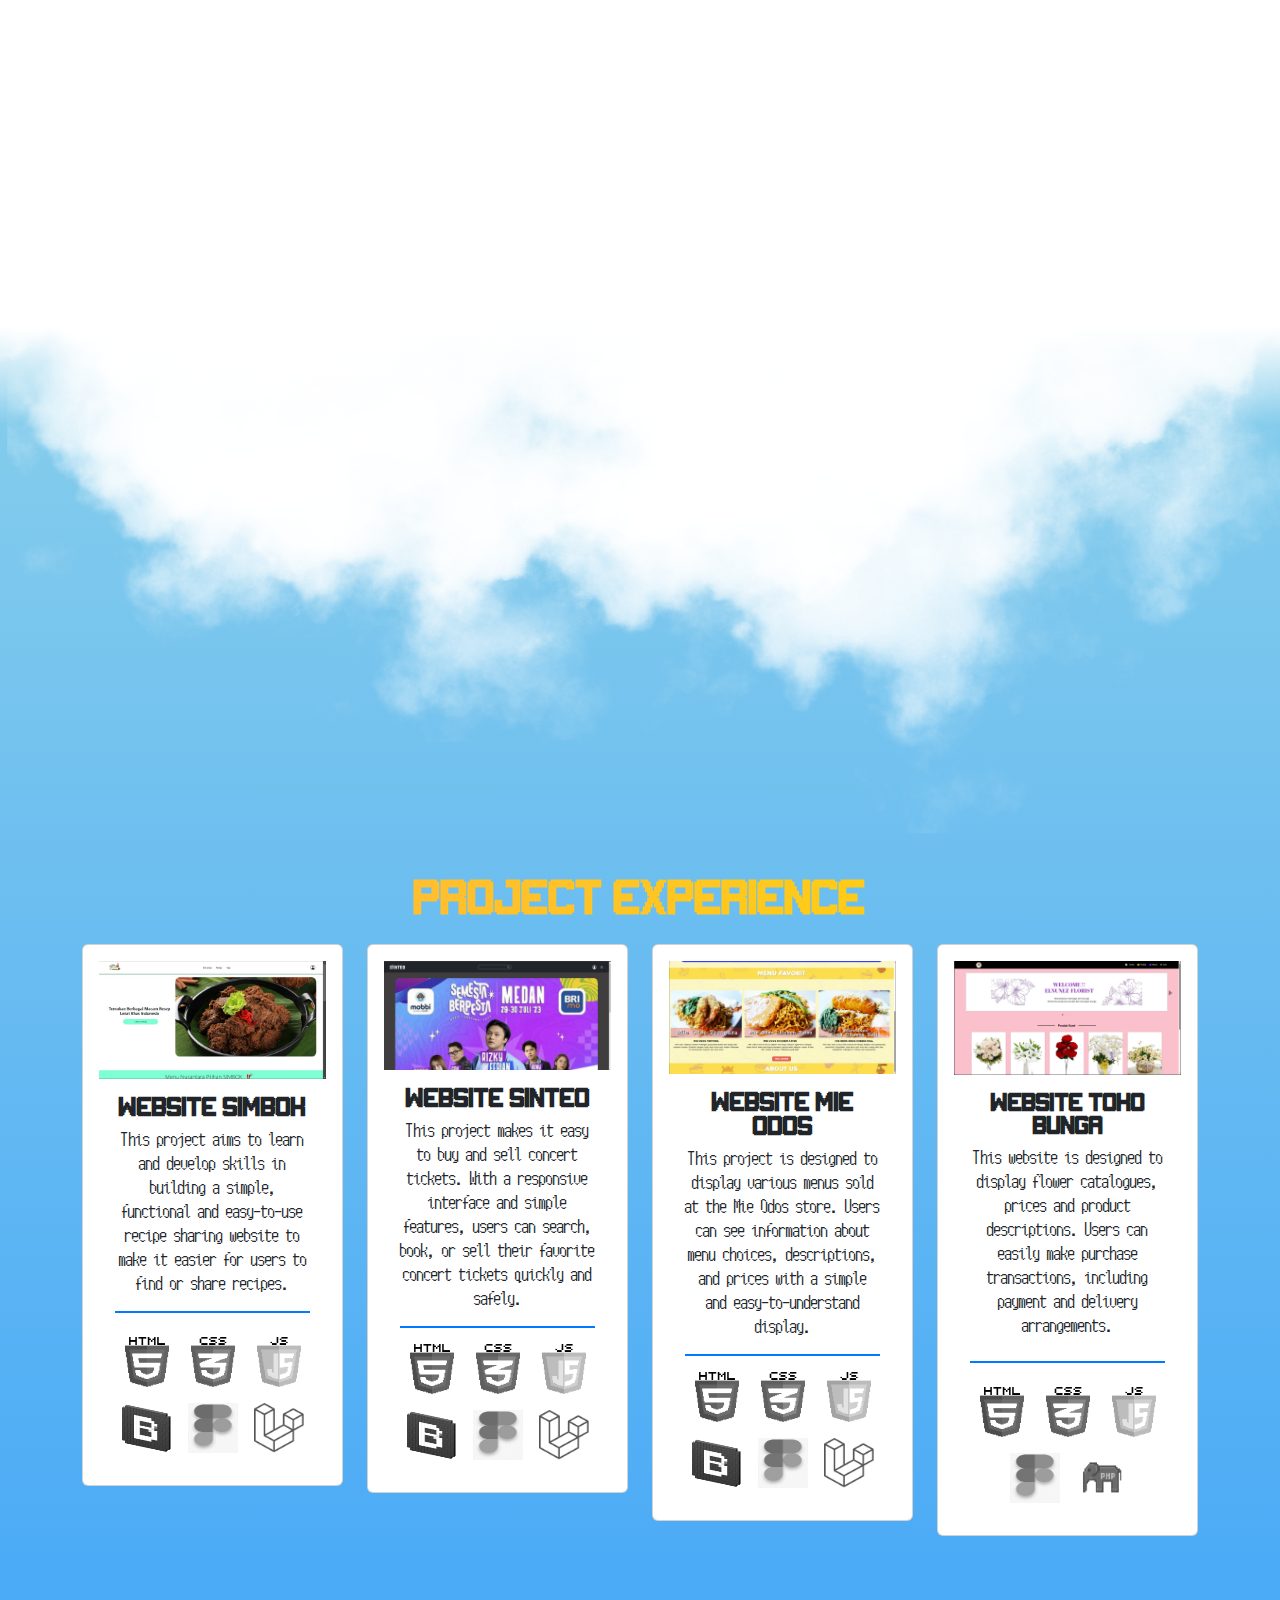
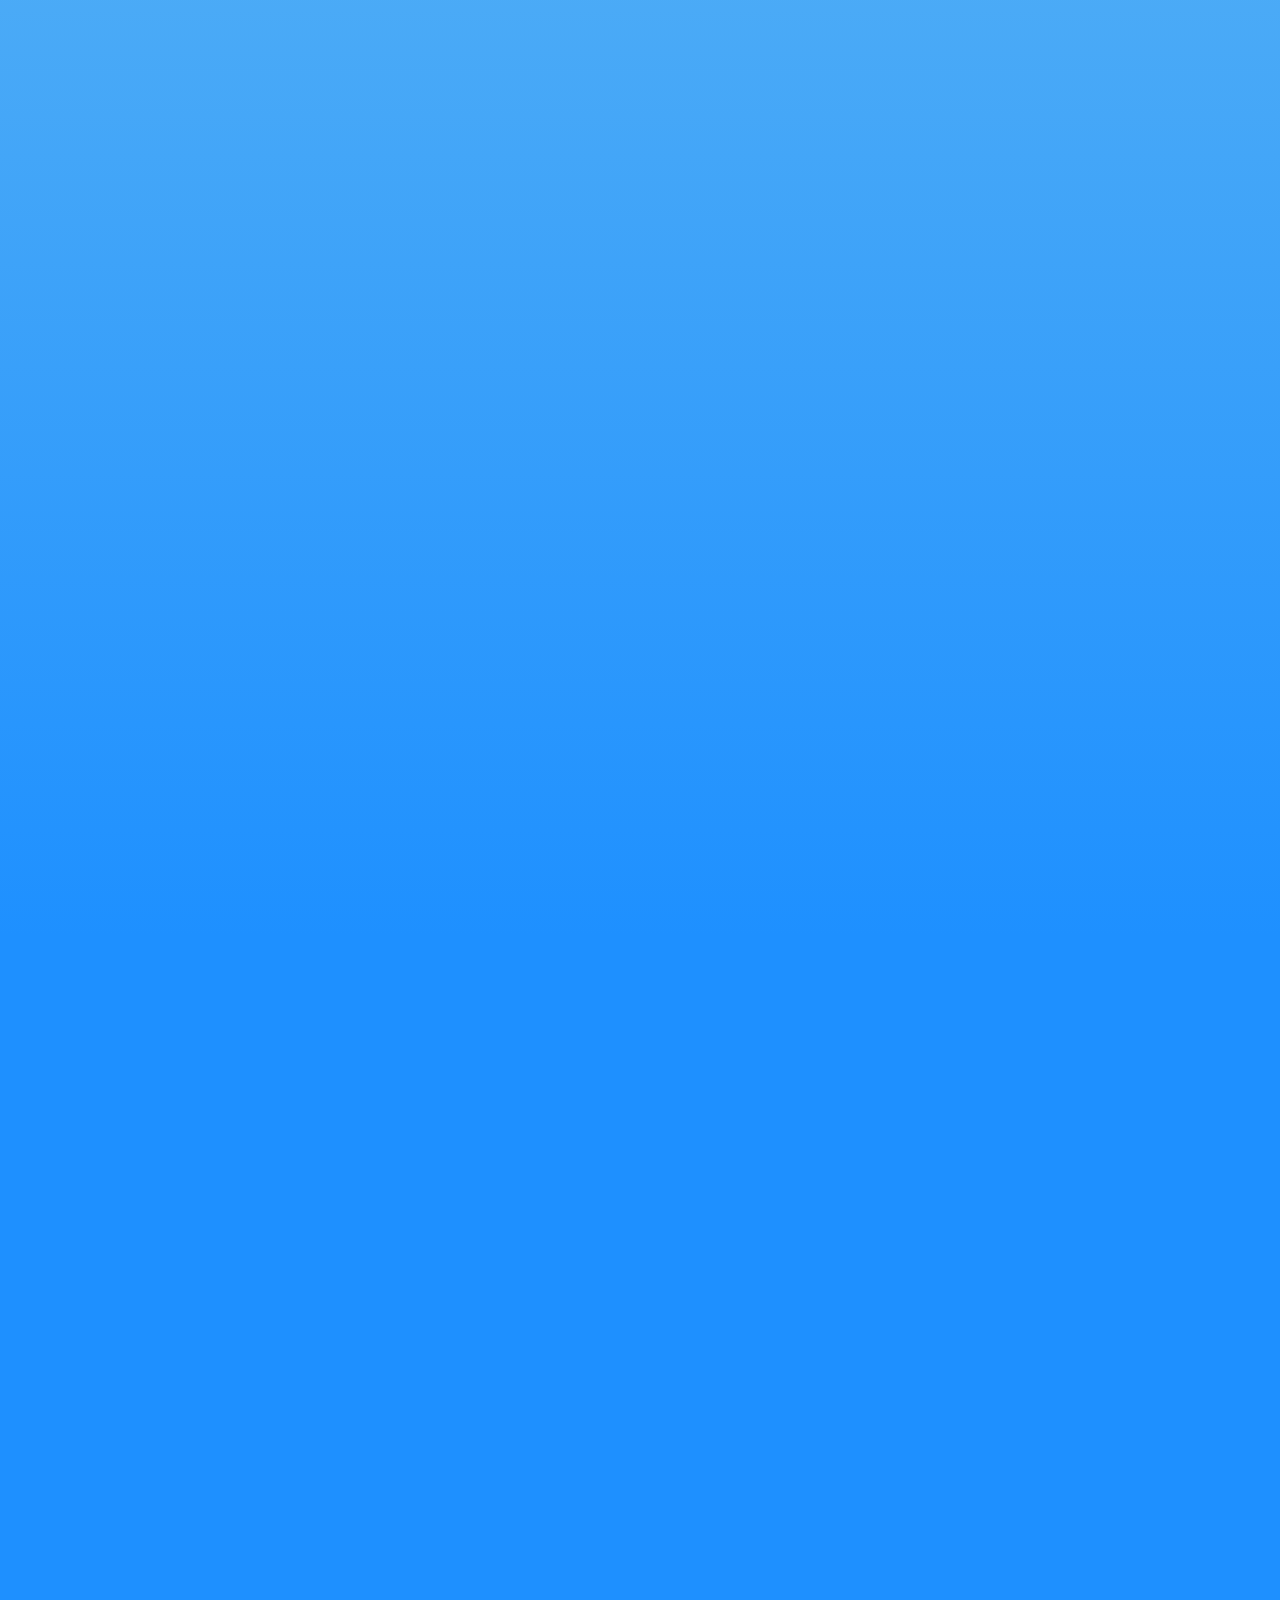
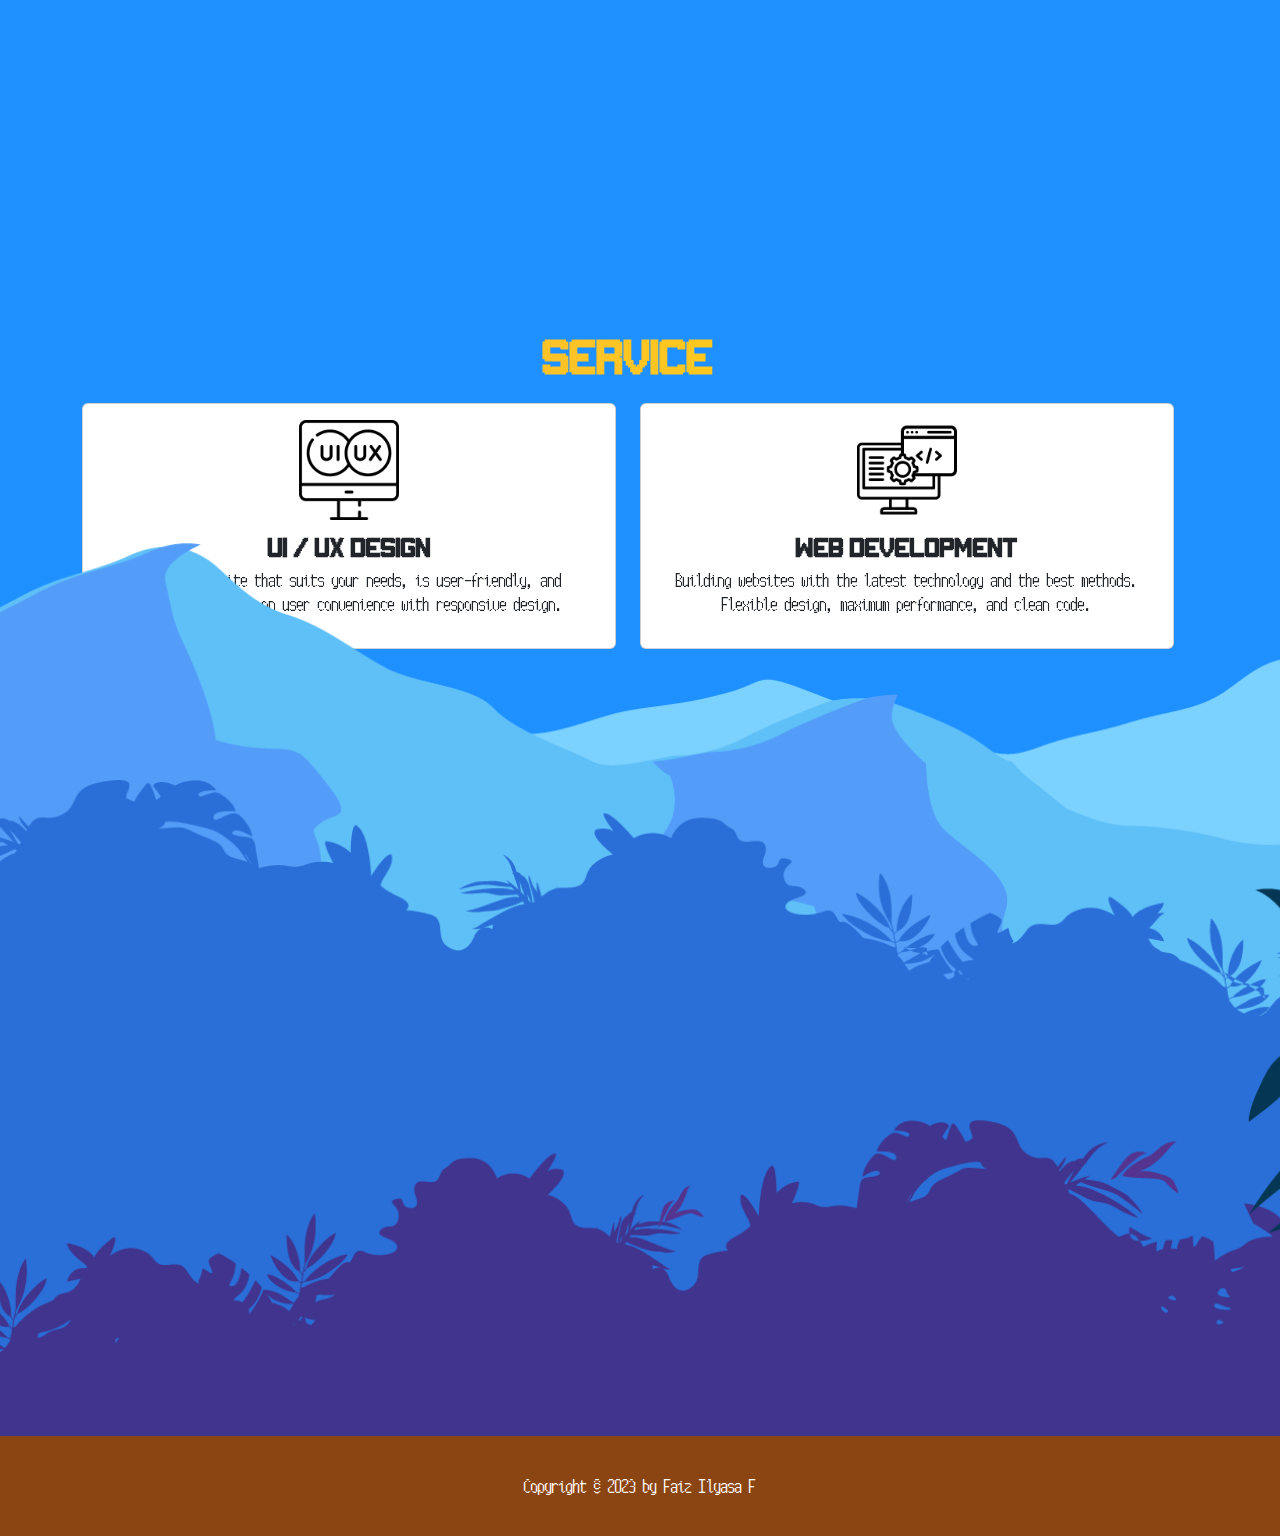
==== commit 740cb096: "membuat responsive pada home page" ====
--- a/home.html
+++ b/home.html
@@ -18,12 +18,7 @@
     
     <!-- Langit Bintang -->
         <div class="starry-sky">
-            <!-- Tambahkan bintang menggunakan JS atau manual di sini -->
-            <div class="star" style="top: 20%; left: 10%;" data-size="large"></div>
-            <div class="star" style="top: 10%; left: 50%;" data-size="large"></div>
-            <div class="star" style="top: 60%; left: 80%;" data-size="large"></div>
-            <div class="star" style="top: 80%; left: 20%;" data-size="large"></div>
-            <div class="star" style="top: 30%; left: 40%;" data-size="medium"></div>
+
             <!-- Tambahkan lebih banyak bintang dengan posisi acak -->
         </div>
 
@@ -49,18 +44,18 @@
         <div class="container">
             <div class="row align-items-center">
                 <!-- Profile Picture on the left -->
-                <div class="col-md-6 d-flex justify-content-center mb-4 mb-md-0">
+                <div class="col-lg-6 d-flex justify-content-center mb-4 mb-md-0">
                     <div class="blackhole-frame">
                         <img src="img/faiz.png" alt="Profile picture of Faiz Ilyasa Feriadi" 
                             style="width: 100%; max-width: 500px; height: auto; object-fit: cover; border-radius: 50%;">
                     </div>
                 </div>
                 
-                <!-- Name and Description on the right -->
-                <div class="col-md-6 text-start">
+            <!-- Name and Description on the right -->
+            <div class="col-lg-6 text-lg-start text-center">
                     <h5 class="fw-bold mb-3 judul-gradient pt-2" style="font-family: 'gameFont';">Hello, Its Me</h5>
                     <h1 class="fw-bold mb-3 judul-gradient" style="font-family: 'gameFont';">Faiz Ilyasa Feriadi</h1>
-                    <div class="d-flex align-items-center">
+                    <div class="d-flex justify-content-lg-start justify-content-center align-items-center">
                         <p class="mb-0"><span class="fw-semibold text-gradient fs-4" style="font-family: 'textGame';">I am a</span></p>
                         <p class="fs-4 fw-semibold text-gradient mb-0 ms-2" style="font-family: 'textGame'; margin-top: 0;" id="job-title">
                             <span class="fw-bold text-gradient" style="font-family: 'textGame';" id="job"></span>
@@ -68,23 +63,9 @@
                     </div>
                     <p class="fw-semibold text-gradient pt-4" style="font-family: 'textGame'; font-size: 1.2rem;">Lorem ipsum dolor sit amet consectetur adipisicing elit. Laborum ipsam sit molestias sequi recusandae eum, sunt doloremque! Facere ea veniam, rem ex obcaecati non, ipsum reiciendis dolore autem eius labore!</p>
                     <!-- Contact Section -->
-                    <div class="p-4">
-                        <h5 class="fw-bold text-center mb-4 text-gradient" style="font-family: 'gameFont';">Contact Me</h5>
-                        <div class="d-flex justify-content-center gap-4">
-                            <div class="d-flex justify-content-center gap-4">
-                                <!-- Social Media Logos (Bootstrap Icons) -->
-                                <a href="https://www.linkedin.com/in/faiz-ilyasa-feriadi-b57aa02a4" class="p-4 bg-light rounded-circle text-primary text-decoration-none d-inline-flex justify-content-center align-items-center" style="width: 80px; height: 80px; line-height: 1;">
-                                    <i class="bi bi-linkedin fs-1"></i>
-                                </a>
-                                <a href="https://github.com/faizilyasa16" class="p-4 bg-light rounded-circle text-dark text-decoration-none d-inline-flex justify-content-center align-items-center" style="width: 80px; height: 80px; line-height: 1;">
-                                    <i class="bi bi-github fs-1"></i>
-                                </a>
-                                <a href="https://www.instagram.com/happypakk/" class="p-4 bg-light rounded-circle text-info text-decoration-none d-inline-flex justify-content-center align-items-center" style="width: 80px; height: 80px; line-height: 1;">
-                                    <i class="bi bi-instagram fs-1"></i>
-                                </a>
-
-                            </div>
-                        </div>
+                    <div class="">
+                        <h5 class="fw-bold  mb-4 text-gradient" style="font-family: 'gameFont';">Resume / CV</h5>
+                        <a href="cv.pdf" class="btn-custom">Download CV</a>
                     </div>
                     
                 </div>
@@ -111,82 +92,72 @@
             <img src="img/clouddown5.png" alt="" style="--i:5;" >
         </div>
         <main class="cloud-isi" style="padding-bottom: 300px; ">
-            <div class="container-fluid px-5 " style="padding-top: 500px;">
+            <div class="container-fluid px-lg-5 px-3 " style="padding-top: 500px;">
                 <div class="row">
-                    <div class="col-md-9 responsive-section">
-                        <div class="d-flex justify-content-center align-items-center gap-5 responsive-layout">
-                            <img src="img/faiz.jpeg" alt="Profile picture of Faiz Ilyasa Feriadi" class="rounded-circle" style="width: 300px; height: 300px;">
-                            <div class="mb-5 text-start text-dark-emphasis">
-                                <h1 class="fw-bold mb-3 judul-gradient responsive-page" style="font-family: 'gameFont';">About Me</h1>
-                                <p class="fw-semibold text-gradient responsive-page" style="font-family: 'textGame';">
+                    <!-- About Me Section -->
+                    <div class="col-lg-9 col-12">
+                        <div class="d-flex flex-md-row flex-column justify-content-center align-items-center gap-md-5 gap-3 text-md-start text-center">
+                            <img src="img/faiz.jpeg" alt="Profile picture of Faiz Ilyasa Feriadi" class="rounded-circle" style="width: 250px; height: 250px;">
+                            <div class="mb-4">
+                                <h1 class="fw-bold mb-3 judul-gradient" style="font-family: 'gameFont';">About Me</h1>
+                                <p class="fw-semibold text-gradient" style="font-family: 'textGame';">
                                     Hi, I'm <span class="fw-bold">Faiz Ilyasa Feriadi</span>, a student at <span class="fw-bold">Universitas Bina Sarana Informatika</span>, majoring in <span class="fw-bold">System Information</span>. I aspire to become a Web Developer, focusing on frontend, backend, or full-stack development. I'm passionate about building interactive, user-friendly websites and always excited to learn new technologies in the ever-evolving world of web development.
                                 </p>
                             </div>
                         </div>
                     </div>
-                    
-                    <div class="col-md-3">
+        
+                    <!-- Skills Section -->
+                    <div class="col-lg-3 col-12 mt-md-0 mt-4">
                         <div class="d-flex flex-column align-items-center text-dark-emphasis">
-                            <h1 class=" mb-3 judul-gradient" style="font-family: 'gameFont'; ">Skills</h1>
+                            <h1 class="mb-3 judul-gradient" style="font-family: 'gameFont';">Skills</h1>
                             <div class="d-flex flex-wrap justify-content-center">
-                                <div class="skill-item mx-2 my-2">
-                                    <div class="skill-box">
-                                        <img src="img/html.png" alt="HTML Logo" class="skill-logo p-2" style="width: 100px; height: 100px;">
-                                        <span>HTML</span>
-                                    </div>
-                                </div>
-                                <div class="skill-item mx-2 my-2">
-                                    <div class="skill-box">
-                                        <img src="img/css.png" alt="CSS Logo" class="skill-logo p-2" style="width: 100px; height: 100px;">
-                                        <span>CSS</span>
-                                    </div>
-                                </div>
-                                <div class="skill-item mx-2 my-2">
-                                    <div class="skill-box">
-                                        <img src="img/javascript.png" alt="JavaScript Logo" class="skill-logo p-2" style="width: 100px; height: 100px;">
-                                        <span>JavaScript</span>
-                                    </div>
-                                </div>
-                                <div class="skill-item mx-2 my-2">
-                                    <div class="skill-box">
-                                        <img src="img/php.png" alt="PHP Logo" class="skill-logo p-2" style="width: 100px; height: 100px;">
-                                        <span>PHP</span>
-                                    </div>
-                                </div>
-                                <div class="skill-item mx-2 my-2">
-                                    <div class="skill-box">
-                                        <img src="img/bootstrap.png" alt="Bootstrap Logo" class="skill-logo p-2" style="width: 100px; height: 100px;">
-                                        <span>Bootstrap</span>
-                                    </div>
-                                </div>
-                                <div class="skill-item mx-2 my-2">
-                                    <div class="skill-box">
-                                        <img src="img/laravel.png" alt="Laravel Logo" class="skill-logo p-2" style="width: 100px; height: 100px;">
-                                        <span>Laravel</span>
-                                    </div>
-                                </div>
-                                <div class="skill-item mx-2 my-2">
-                                    <div class="skill-box">
-                                        <img src="img/figma.png" alt="Figma Logo" class="skill-logo p-2" style="width: 100px; height: 100px;">
-                                        <span>Figma</span>
-                                    </div>
+                                <div class="skill-item m-2">
+                                    <img src="img/html.png" alt="HTML Logo" class="skill-logo p-2" style="width: 80px; height: 80px;">
+                                    <span>HTML</span>
+                                </div>
+                                <div class="skill-item m-2">
+                                    <img src="img/css.png" alt="CSS Logo" class="skill-logo p-2" style="width: 80px; height: 80px;">
+                                    <span>CSS</span>
+                                </div>
+                                <div class="skill-item m-2">
+                                    <img src="img/javascript.png" alt="JavaScript Logo" class="skill-logo p-2" style="width: 80px; height: 80px;">
+                                    <span>JavaScript</span>
+                                </div>
+                                <div class="skill-item m-2">
+                                    <img src="img/php.png" alt="PHP Logo" class="skill-logo p-2" style="width: 80px; height: 80px;">
+                                    <span>PHP</span>
+                                </div>
+                                <div class="skill-item m-2">
+                                    <img src="img/bootstrap.png" alt="Bootstrap Logo" class="skill-logo p-2" style="width: 80px; height: 80px;">
+                                    <span>Bootstrap</span>
+                                </div>
+                                <div class="skill-item m-2">
+                                    <img src="img/laravel.png" alt="Laravel Logo" class="skill-logo p-2" style="width: 80px; height: 80px;">
+                                    <span>Laravel</span>
+                                </div>
+                                <div class="skill-item m-2">
+                                    <img src="img/figma.png" alt="Figma Logo" class="skill-logo p-2" style="width: 80px; height: 80px;">
+                                    <span>Figma</span>
                                 </div>
                             </div>
                         </div>
                     </div>
-                    <div class="col-md-12" style="padding-top: 200px; ">
+        
+                    <!-- Education Section -->
+                    <div class="col-12 mt-5">
                         <div class="d-flex flex-column align-items-center text-dark-emphasis">
                             <h1 class="fw-bold mb-3 judul-gradient" style="font-family: 'gameFont';">Education</h1>
                             <div class="timeline">
                                 <div class="timeline-item right">
-                                    <div class="timeline-content">
+                                    <div class="timeline-content text-md-start text-center">
                                         <h3 class="fw-bold" style="font-family: 'gameFont';">SMAS Future Gate</h3>
                                         <p class="fw-semibold" style="font-family: 'textGame';">Science Major</p>
                                         <span style="font-family: 'textGame';">2020 - 2023</span>
                                     </div>
                                 </div>
                                 <div class="timeline-item left">
-                                    <div class="timeline-content">
+                                    <div class="timeline-content text-md-start text-center">
                                         <h3 class="fw-bold" style="font-family: 'gameFont';">Universitas Bina Sarana Informatika</h3>
                                         <p class="fw-semibold" style="font-family: 'textGame';">Bachelor's Degree in System Information</p>
                                         <span style="font-family: 'textGame';">2023 - Now</span>
@@ -196,7 +167,7 @@
                         </div>
                     </div>
                 </div>
-            </div>
+            </div> 
             
 
             
@@ -220,125 +191,128 @@
             <img src="img/clouddown5.png" alt="" style="--i:5;" >
         </div>
         <div class="text-center" style="padding-top: 500px; ">
-            <h1 class="fw-bold mb-3 judul-gradient" style="font-family: 'gameFont';">Project Experience</h1>
-            <div class="container">
-                <div class="row">
-                    <div class="col-md-3">
-                        <div class="card p-3">
-                            <img src="img/simbok.jpeg" alt="" class="mx-auto" style="width: 100%; height: 100%;">
-                            <div class="card-body text-center">
-                                <h5 class="card-title fw-bold" style="font-family: 'gameFont';">Website Simbok</h5>
-                                <p class="card-text" style="font-family: 'textGame';">
-
-                                    Proyek ini bertujuan untuk belajar dan mengembangkan keterampilan membangun website berbagi resep yang sederhana, fungsional, dan mudah digunakan untuk memudahkan pengguna menemukan atau berbagi resep.                        
-                                </p>
-                                <div class="w-100" style="height: 2px; background-color: #007bff;"> </div>
-                                <div class="d-flex justify-content-center align-items-center gap-3 flex-wrap mt-3">
-                                    <img src="img/html.png" alt="HTML Logo" class="skill-logo hover-effect">
-                                    <img src="img/css.png" alt="CSS Logo" class="skill-logo hover-effect">
-                                    <img src="img/javascript.png" alt="JavaScript Logo" class="skill-logo hover-effect">
-                                    <img src="img/bootstrap.png" alt="Bootstrap Logo" class="skill-logo hover-effect">
-                                    <img src="img/figma.png" alt="Figma Logo" class="skill-logo hover-effect">
-                                    <img src="img/laravel.png" alt="Laravel Logo" class="skill-logo hover-effect">
-                                </div>
-                            </div>
-                            
-                        </div> 
-                    </div>
-                    <div class="col-md-3">
-                        <div class="card p-3">
-                            <img src="img/sinteo.png" alt="" class="mx-auto" style="width: 100%; height: 100%;">
-                            <div class="card-body text-center">
-                                <h5 class="card-title fw-bold" style="font-family: 'gameFont';">Website Sinteo</h5>
-                                <p class="card-text" style="font-family: 'textGame';">
-
-                                    Proyek ini memudahkan pembelian dan penjualan tiket konser. Dengan tampilan responsif dan fitur sederhana, pengguna dapat mencari, memesan, atau menjual tiket konser favorit mereka dengan cepat dan aman.
-                                </p>
-                                <div class="w-100" style="height: 2px; background-color: #007bff;"> </div>
-                                <div class="d-flex justify-content-center align-items-center gap-3 flex-wrap mt-4">
-                                    <img src="img/html.png" alt="HTML Logo" class="skill-logo hover-effect">
-                                    <img src="img/css.png" alt="CSS Logo" class="skill-logo hover-effect">
-                                    <img src="img/javascript.png" alt="JavaScript Logo" class="skill-logo hover-effect">
-                                    <img src="img/bootstrap.png" alt="Bootstrap Logo" class="skill-logo hover-effect">
-                                    <img src="img/figma.png" alt="Figma Logo" class="skill-logo hover-effect">
-                                    <img src="img/laravel.png" alt="Laravel Logo" class="skill-logo hover-effect">
-                                </div>
-                            </div>
-                        </div> 
-                    </div>
-                    <div class="col-md-3">
-                        <div class="card p-3">
-                            <img src="img/Mieodos.png" alt="" class="mx-auto" style="width: 100%; height: 100%;">
-
-                            <div class="card-body text-center">
-                                <h5 class="card-title fw-bold" style="font-family: 'gameFont'; ">Website Mie Odos</h5>
-                                <p class="card-text" style="font-family: 'textGame';">
-                                    Proyek ini dirancang untuk menampilkan berbagai menu yang dijual di toko Mie Odos. Pengguna dapat melihat informasi tentang pilihan menu, deskripsi, serta harga dengan tampilan yang sederhana dan mudah dipahami.
-                                </p>
-                                <div class="w-100" style="height: 2px; background-color: #007bff;"> </div>
-                                <div class="d-flex justify-content-center align-items-center gap-3 flex-wrap mt-3">
-                                    <img src="img/html.png" alt="HTML Logo" class="skill-logo hover-effect">
-                                    <img src="img/css.png" alt="CSS Logo" class="skill-logo hover-effect">
-                                    <img src="img/javascript.png" alt="JavaScript Logo" class="skill-logo hover-effect">
-                                    <img src="img/bootstrap.png" alt="Bootstrap Logo" class="skill-logo hover-effect">
-                                    <img src="img/laravel.png" alt="Laravel Logo" class="skill-logo hover-effect">
-                                </div>
-                            </div>
-                        </div> 
-                    </div>
-                    <div class="col-md-3">
-                        <div class="card p-3">
-                            <img src="img/tokobunga.png" alt="" class="mx-auto" style="width: 100%; height: 100%;">
-
-                            <div class="card-body text-center">
-                                <h5 class="card-title fw-bold" style="font-family: 'gameFont'; font-size: 1.2rem;">Website Toko Bunga</h5>
-                                <p class="card-text" style="font-family: 'textGame';">
-                                    Website ini dirancang untuk menampilkan katalog bunga, harga, dan deskripsi produk. Pengguna dapat melakukan transaksi pembelian dengan mudah, termasuk pembayaran dan pengaturan pengiriman
-                                </p>
-                                <div class="w-100" style="height: 2px; background-color: #007bff;"> </div>
-                                <div class="d-flex justify-content-center align-items-center gap-3 flex-wrap mt-3">
-                                    <img src="img/html.png" alt="HTML Logo" class="skill-logo hover-effect">
-                                    <img src="img/css.png" alt="CSS Logo" class="skill-logo hover-effect">
-                                    <img src="img/javascript.png" alt="JavaScript Logo" class="skill-logo hover-effect">
-                                    <img src="img/php.png" alt="PHP Logo" class="skill-logo hover-effect">
-                                </div>
-                            </div>
-                        </div> 
-                    </div>
-                </div>
-            </div>
+ 
+                <h1 class="fw-bold mb-4 judul-gradient" style="font-family: 'gameFont';">Project Experience</h1>
+                <div class="container">
+                    <div class="row g-4">
+                        <div class="col-12 col-md-6 col-lg-3">
+                            <div class="card p-3">
+                                <img src="img/simbok.jpeg" alt="" class="mx-auto" style="width: 100%; height: 100%;">
+                                <div class="card-body text-center">
+                                    <h5 class="card-title fw-bold" style="font-family: 'gameFont';">Website Simbok</h5>
+                                    <p class="card-text" style="font-family: 'textGame';">
+                                        This project aims to learn and develop skills in building a simple, functional and easy-to-use recipe sharing website to make it easier for users to find or share recipes.                
+                                    </p>
+                                    <div class="w-100" style="height: 2px; background-color: #007bff;"> </div>
+                                    <div class="d-flex justify-content-center align-items-center gap-3 flex-wrap mt-4">
+                                        <img src="img/html.png" alt="HTML Logo" class="skill-logo hover-effect">
+                                        <img src="img/css.png" alt="CSS Logo" class="skill-logo hover-effect">
+                                        <img src="img/javascript.png" alt="JavaScript Logo" class="skill-logo hover-effect">
+                                        <img src="img/bootstrap.png" alt="Bootstrap Logo" class="skill-logo hover-effect">
+                                        <img src="img/figma.png" alt="Figma Logo" class="skill-logo hover-effect">
+                                        <img src="img/laravel.png" alt="Laravel Logo" class="skill-logo hover-effect">
+                                    </div>
+                                </div>
+                                
+                            </div> 
+                        </div>
+                        <div class="col-12 col-md-6 col-lg-3">
+                            <div class="card p-3">
+                                <img src="img/sinteo.png" alt="" class="mx-auto" style="width: 100%; height: 100%;">
+                                <div class="card-body text-center">
+                                    <h5 class="card-title fw-bold" style="font-family: 'gameFont';">Website Sinteo</h5>
+                                    <p class="card-text" style="font-family: 'textGame';">
+                                        This project makes it easy to buy and sell concert tickets. With a responsive interface and simple features, users can search, book, or sell their favorite concert tickets quickly and safely.
+                                    </p>
+                                    <div class="w-100" style="height: 2px; background-color: #007bff;"> </div>
+                                    <div class="d-flex justify-content-center align-items-center gap-3 flex-wrap mt-3">
+                                        <img src="img/html.png" alt="HTML Logo" class="skill-logo hover-effect">
+                                        <img src="img/css.png" alt="CSS Logo" class="skill-logo hover-effect">
+                                        <img src="img/javascript.png" alt="JavaScript Logo" class="skill-logo hover-effect">
+                                        <img src="img/bootstrap.png" alt="Bootstrap Logo" class="skill-logo hover-effect">
+                                        <img src="img/figma.png" alt="Figma Logo" class="skill-logo hover-effect">
+                                        <img src="img/laravel.png" alt="Laravel Logo" class="skill-logo hover-effect">
+                                    </div>
+                                </div>
+                            </div> 
+                        </div>
+                        <div class="col-12 col-md-6 col-lg-3">
+                            <div class="card p-3">
+                                <img src="img/Mieodos.png" alt="" class="mx-auto" style="width: 100%; height: 100%;">
+    
+                                <div class="card-body text-center">
+                                    <h5 class="card-title fw-bold" style="font-family: 'gameFont'; ">Website Mie Odos</h5>
+                                    <p class="card-text" style="font-family: 'textGame';">
+                                        This project is designed to display various menus sold at the Mie Odos store. Users can see information about menu choices, descriptions, and prices with a simple and easy-to-understand display.
+                                    </p>
+                                    <div class="w-100" style="height: 2px; background-color: #007bff;"> </div>
+                                    <div class="d-flex justify-content-center align-items-center gap-3 flex-wrap mt-3">
+                                        <img src="img/html.png" alt="HTML Logo" class="skill-logo hover-effect">
+                                        <img src="img/css.png" alt="CSS Logo" class="skill-logo hover-effect">
+                                        <img src="img/javascript.png" alt="JavaScript Logo" class="skill-logo hover-effect">
+                                        <img src="img/bootstrap.png" alt="Bootstrap Logo" class="skill-logo hover-effect">
+                                        <img src="img/figma.png" alt="Figma Logo" class="skill-logo hover-effect">
+                                        <img src="img/laravel.png" alt="Laravel Logo" class="skill-logo hover-effect">
+                                    </div>
+                                </div>
+                            </div> 
+                        </div>
+                        <div class="col-12 col-md-6 col-lg-3">
+                            <div class="card p-3">
+                                <img src="img/tokobunga.png" alt="" class="mx-auto" style="width: 100%; height: 100%;">
+                                <div class="card-body text-center">
+                                    <h5 class="card-title fw-bold" style="font-family: 'gameFont'; font-size: 1.2rem;">Website Toko Bunga</h5>
+                                    <p class="card-text" style="font-family: 'textGame';">
+                                        This website is designed to display flower catalogues, prices and product descriptions. Users can easily make purchase transactions, including payment and delivery arrangements.
+                                    </p>
+                                    <div class="w-100 mt-4" style="height: 2px; background-color: #007bff;"> </div>
+                                    <div class="d-flex justify-content-center align-items-center gap-3 flex-wrap mt-4">
+                                        <img src="img/html.png" alt="HTML Logo" class="skill-logo hover-effect">
+                                        <img src="img/css.png" alt="CSS Logo" class="skill-logo hover-effect">
+                                        <img src="img/javascript.png" alt="JavaScript Logo" class="skill-logo hover-effect">
+                                        <img src="img/figma.png" alt="Figma Logo" class="skill-logo hover-effect">
+                                        <img src="img/php.png" alt="PHP Logo" class="skill-logo hover-effect">
+                                    </div>
+                                </div>
+                            </div> 
+                        </div>
+                    </div>
+                </div>
+
         </div>
     </section>
 
     <section class="pemandangan">
-        <div class="container vh-100 " >
-            <div class="row justify-content-center parallax-card">
-                <div class="col-md-12">
-                    <h1 class="fw-bold mb-3 text-center judul-gradient" style="font-family: 'gameFont';">Service</h1>
-                </div>
-                <div class="col-md-6 ">
-                    <div class="card p-3">
-                        <img src="img/uiux.png" alt="" class="mx-auto" style="width: 100px; height: 100px;">
-                        <div class="card-body text-center  ">
+        <div class="container vh-100">
+            <div class="row justify-content-center align-items-center parallax-card w-100">
+                <div class="col-12">
+                    <h1 class="fw-bold mb-4 text-center judul-gradient" style="font-family: 'gameFont';">Service</h1>
+                </div>
+                <div class="col-12 col-lg-6 mb-3">
+                    <div class="card p-3 w-100">
+                        <img src="img/uiux.png" alt="UI/UX Design" class="mx-auto img-fluid" style="width: 100px; height: 100px;">
+                        <div class="card-body text-center">
                             <h5 class="card-title fw-bold" style="font-family: 'gameFont';">UI / UX Design</h5>
                             <p class="card-text" style="font-family: 'textGame';">
-                                Desain website yang sesuai kebutuhan, user-friendly, dan menarik. Fokus pada kenyamanan pengguna dengan desain responsif.                          </p>
-                        </div>
-                    </div> 
-                </div>
-                <div class="col-md-6">
-                    <div class="card  p-3">
-                        <img src="img/web.png" alt="" class="mx-auto" style="width: 100px; height: 100px;">
+                                Design a website that suits your needs, is user-friendly, and attractive. Focus on user convenience with responsive design.
+                            </p>
+                        </div>
+                    </div>
+                </div>
+                <div class="col-12 col-lg-6 mb-3">
+                    <div class="card p-3 w-100">
+                        <img src="img/web.png" alt="Web Development" class="mx-auto img-fluid" style="width: 100px; height: 100px;">
                         <div class="card-body text-center">
                             <h5 class="card-title fw-bold" style="font-family: 'gameFont';">Web Development</h5>
                             <p class="card-text" style="font-family: 'textGame';">
-                                Membangun website dengan teknologi terkini dan metode terbaik. Desain yang fleksibel, performa maksimal, dan kode yang rapi.
+                                Building websites with the latest technology and the best methods. Flexible design, maximum performance, and clean code.
                             </p>
                         </div>
-                    </div> 
+                    </div>
                 </div>
             </div>
         </div>
+        
             <div class="gunung">
             </div>
     </section>
--- a/css/style.css
+++ b/css/style.css
@@ -21,13 +21,13 @@
     font-family: 'gameFont';  /* Ganti dengan font yang sesuai */
     font-size: 36px;
     font-weight: bold;
-    background: linear-gradient(to right, #FFD700, #FFB347); /* Gradasi dari Kuning ke Oranye */
+    background: linear-gradient(to right,#FFB347 , #FFD700); /* Gradasi dari Kuning ke Oranye */
     -webkit-background-clip: text;
     color: transparent;
 }
 .text-gradient {
     font-family: 'gameFont';  /* Ganti dengan font yang sesuai */
-    background: linear-gradient(to right, #FFD700, #FFB347); /* Gradasi dari Kuning ke Oranye */
+    background: linear-gradient(to right, #FFB347 , #FFD700); /* Gradasi dari Kuning ke Oranye */
     -webkit-background-clip: text;
     color: transparent;
 }
@@ -252,6 +252,38 @@
             .responsive-layout .text-start {
                 text-align: center; /* Menyelaraskan teks ke tengah pada layar kecil */
             }
+            .timeline::before {
+                left: 50% !important; /* Garis tengah dipaksa di tengah */
+              }
+            
+              .timeline-item {
+                width: 100% !important; /* Item memenuhi lebar layar */
+                padding: 20px 0 !important; /* Reset padding */
+              }
+            
+              .timeline-item.left {
+                text-align: left !important; /* Reset alignment kiri */
+                padding-right: 0 !important;
+                left: 0;
+              }
+            
+              .timeline-item.right {
+                left: 0 !important; /* Reset posisi 50% */
+                text-align: left !important; /* Reset alignment kanan */
+                padding-left: 0 !important;
+              }
+            
+              .timeline-item.left::before,
+              .timeline-item.right::before {
+                left: 50% !important; /* Bulatan dipaksa di tengah */
+                right: auto !important;
+                transform: translateX(-50%); /* Presisi posisi tengah */
+                top: -6px !important; /* Posisi di atas konten */
+              }
+            
+              .timeline-content {
+                margin-top: 20px; /* Spasi antara bulatan dan konten */
+              }
         }
         
         @media (max-width: 1399px) {
@@ -465,6 +497,31 @@
     will-change: transform;
 }
 
+@media screen and (max-width: 768px) {
+    .parallax-card {
+        position: relative;
+        padding-bottom: 200px; /* Jika kamu ingin menambahkan padding bawah */
+        z-index: 99;
+    }
+}
+
+.btn-custom {
+    display: inline-block;
+    padding: 10px 20px;
+    font-family: 'gameFont';
+    font-size: 16px;
+    font-weight: 600;
+    color: #FFB347;
+    text-decoration: none;
+    background: transparent;
+    border: 2px solid #FFD700;
+    border-radius: 8px;
+    transition: all 0.3s ease;
+}
+
+.btn-custom:hover {
+    transform: scale(1.05);
+}
 
 
   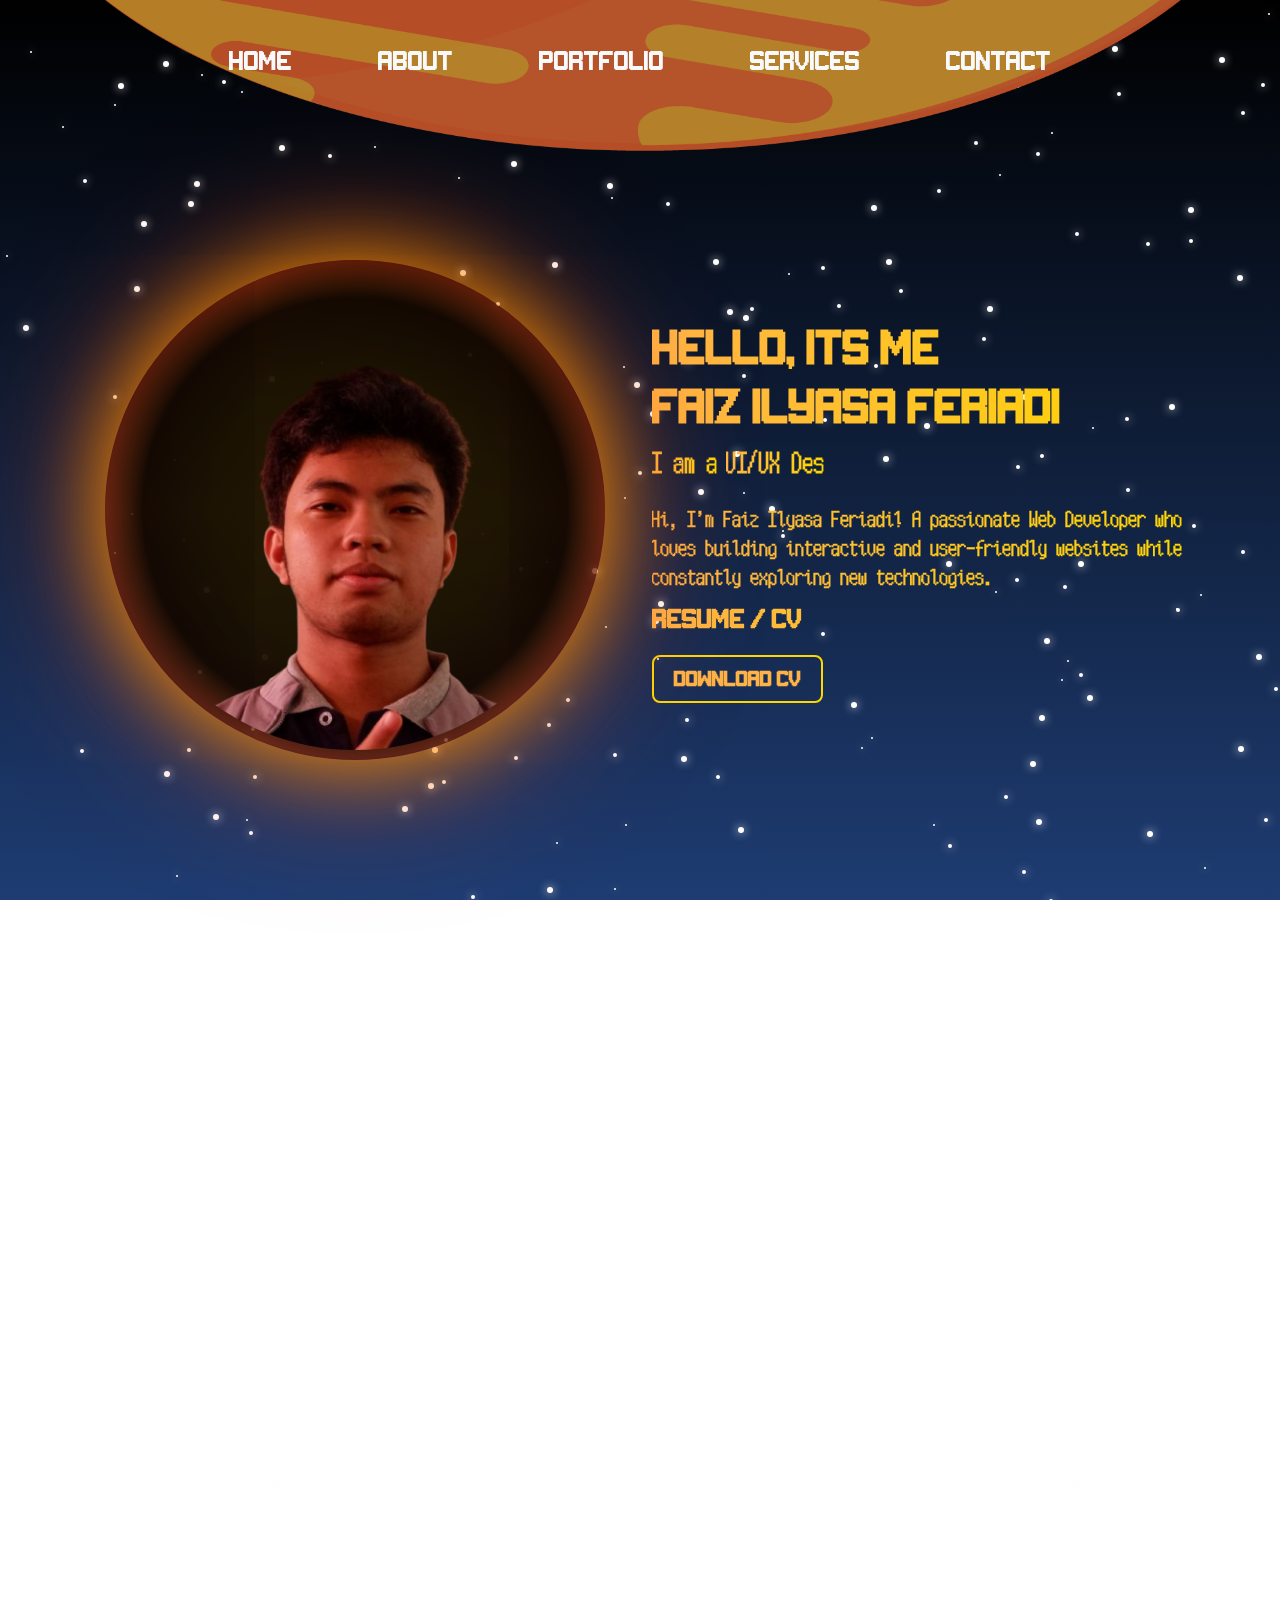
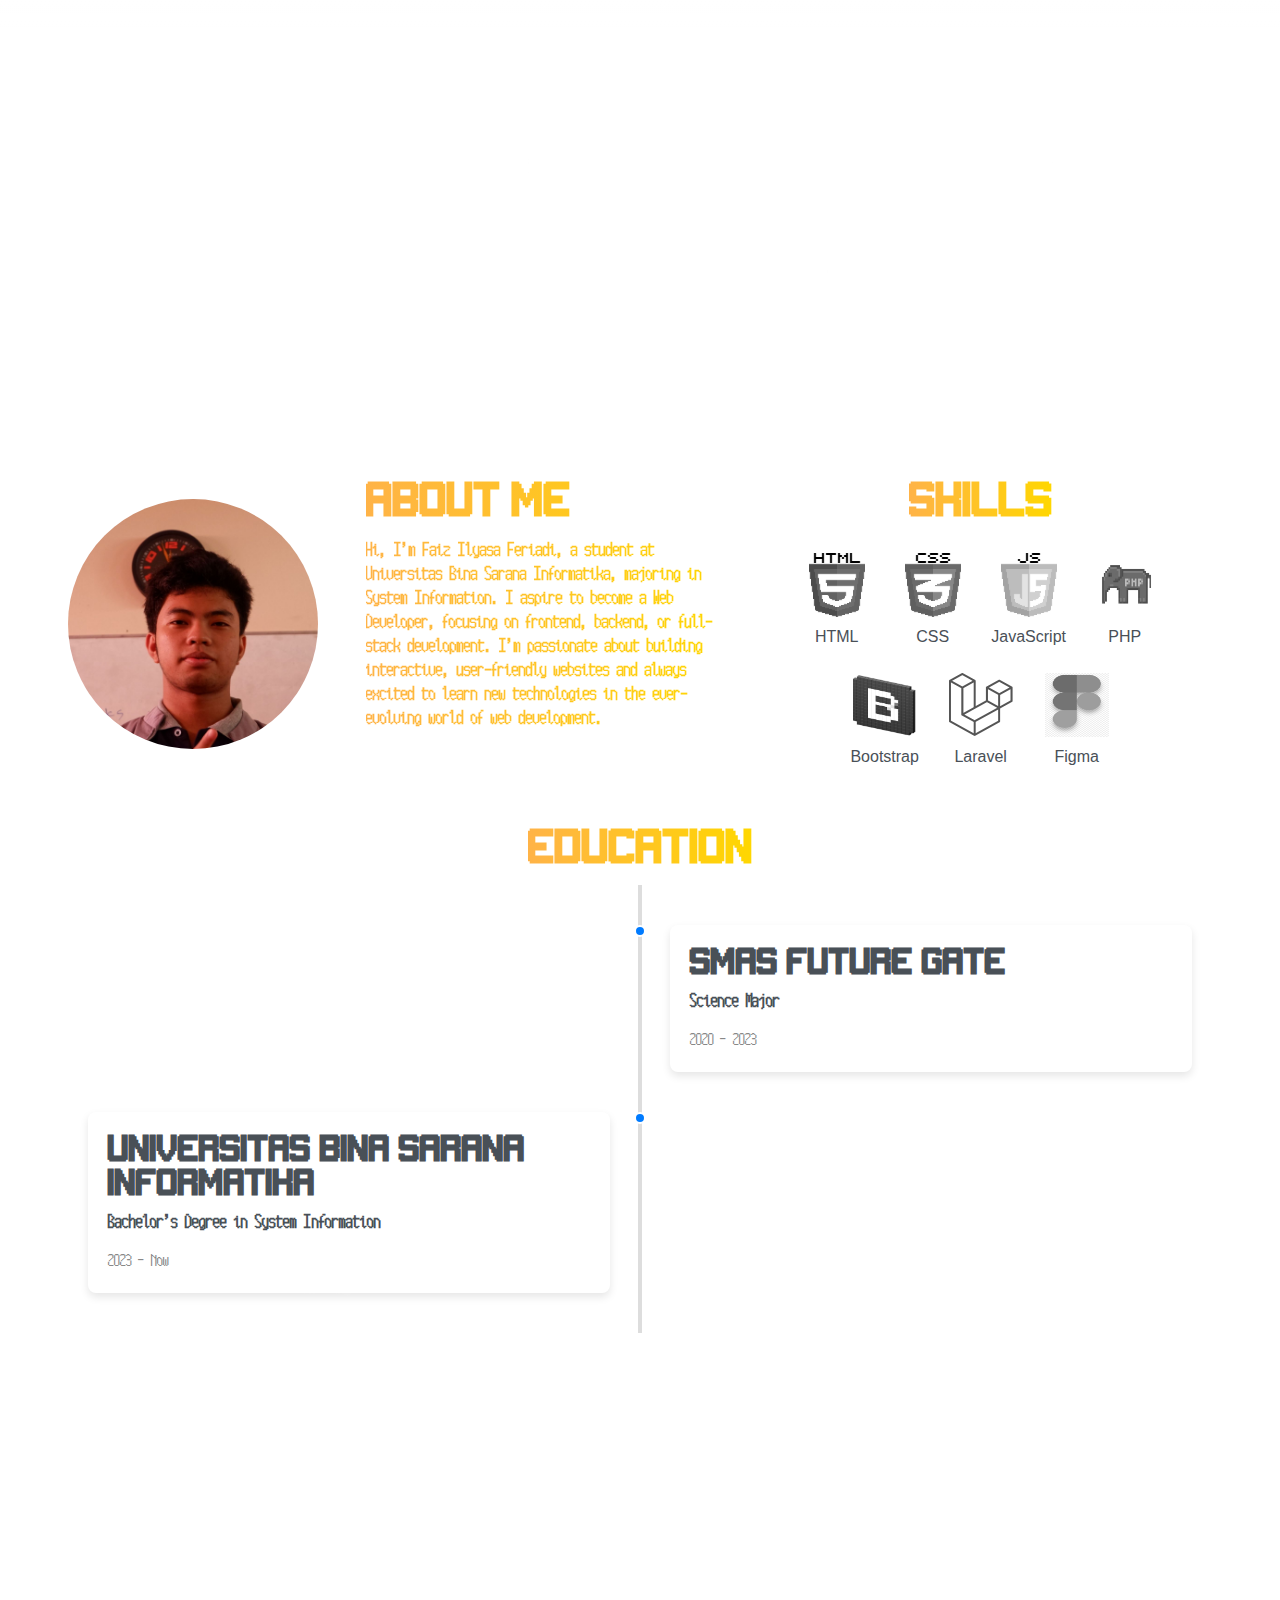
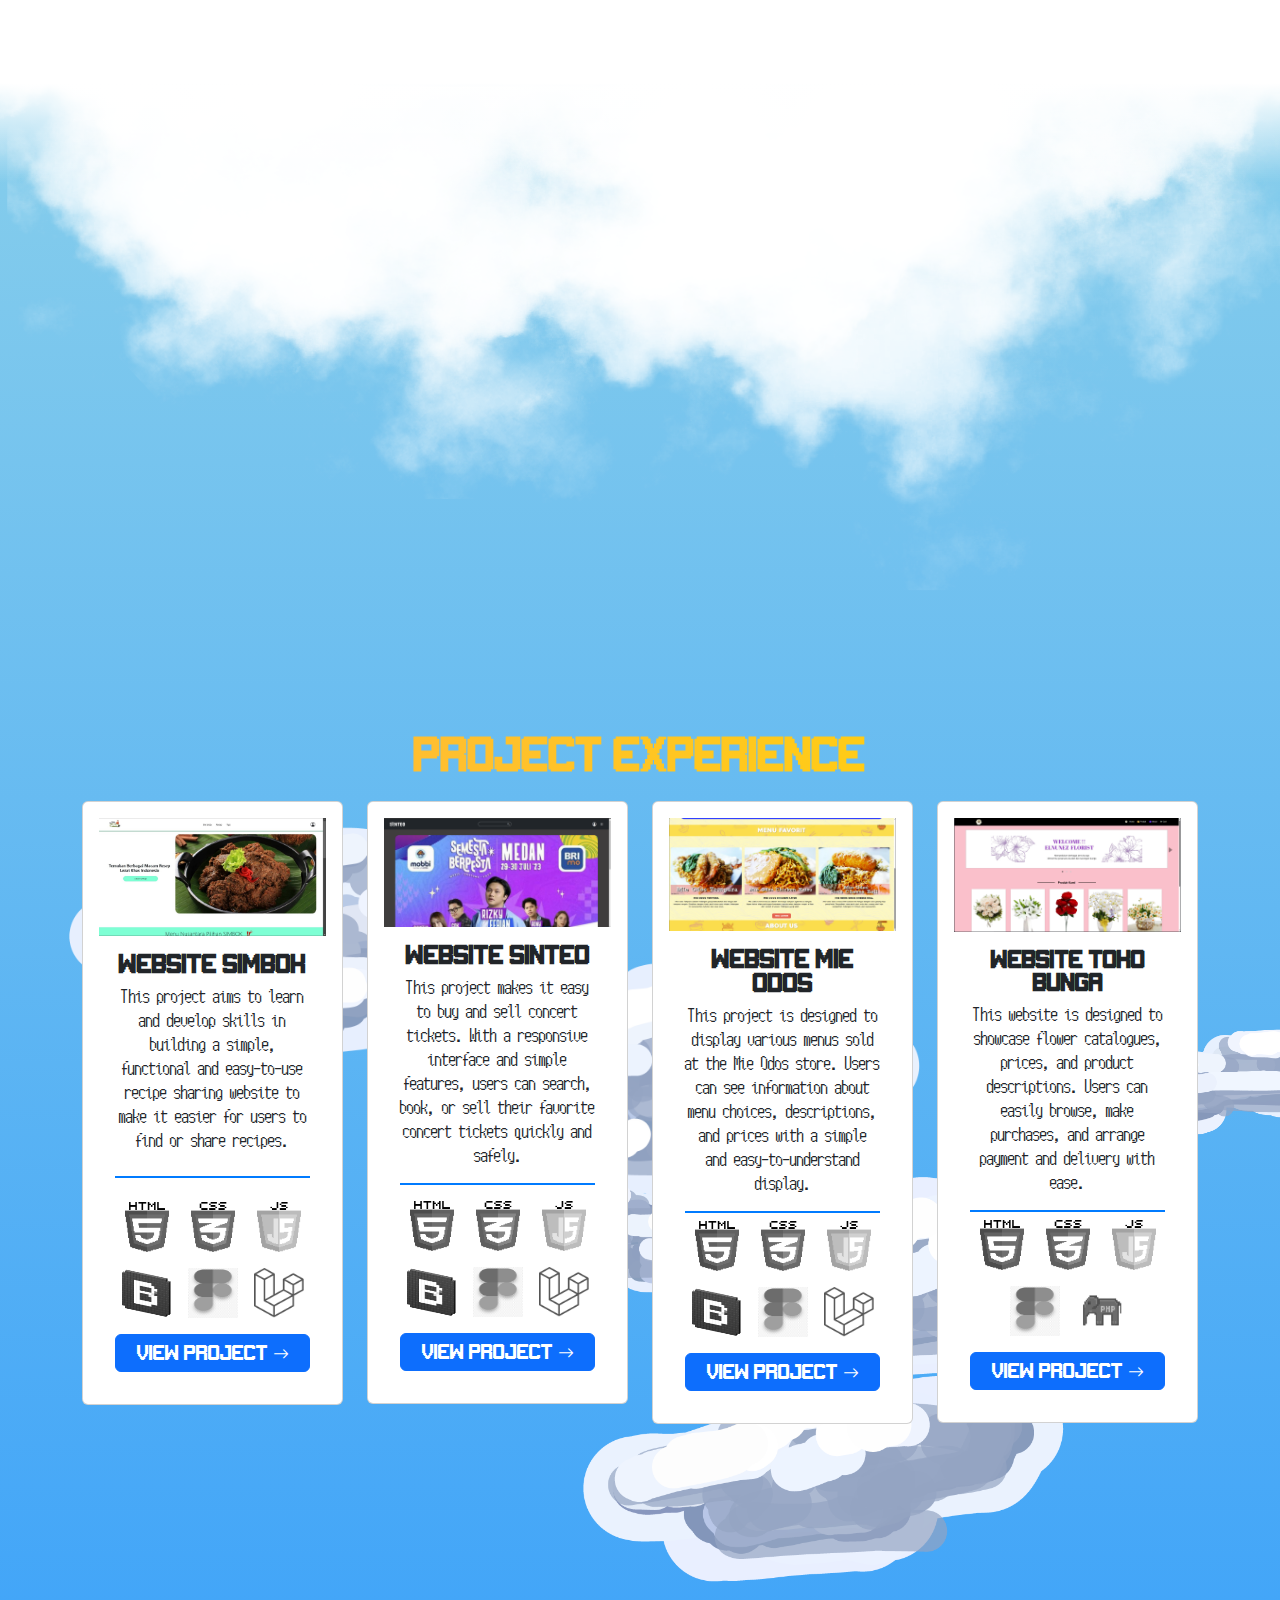
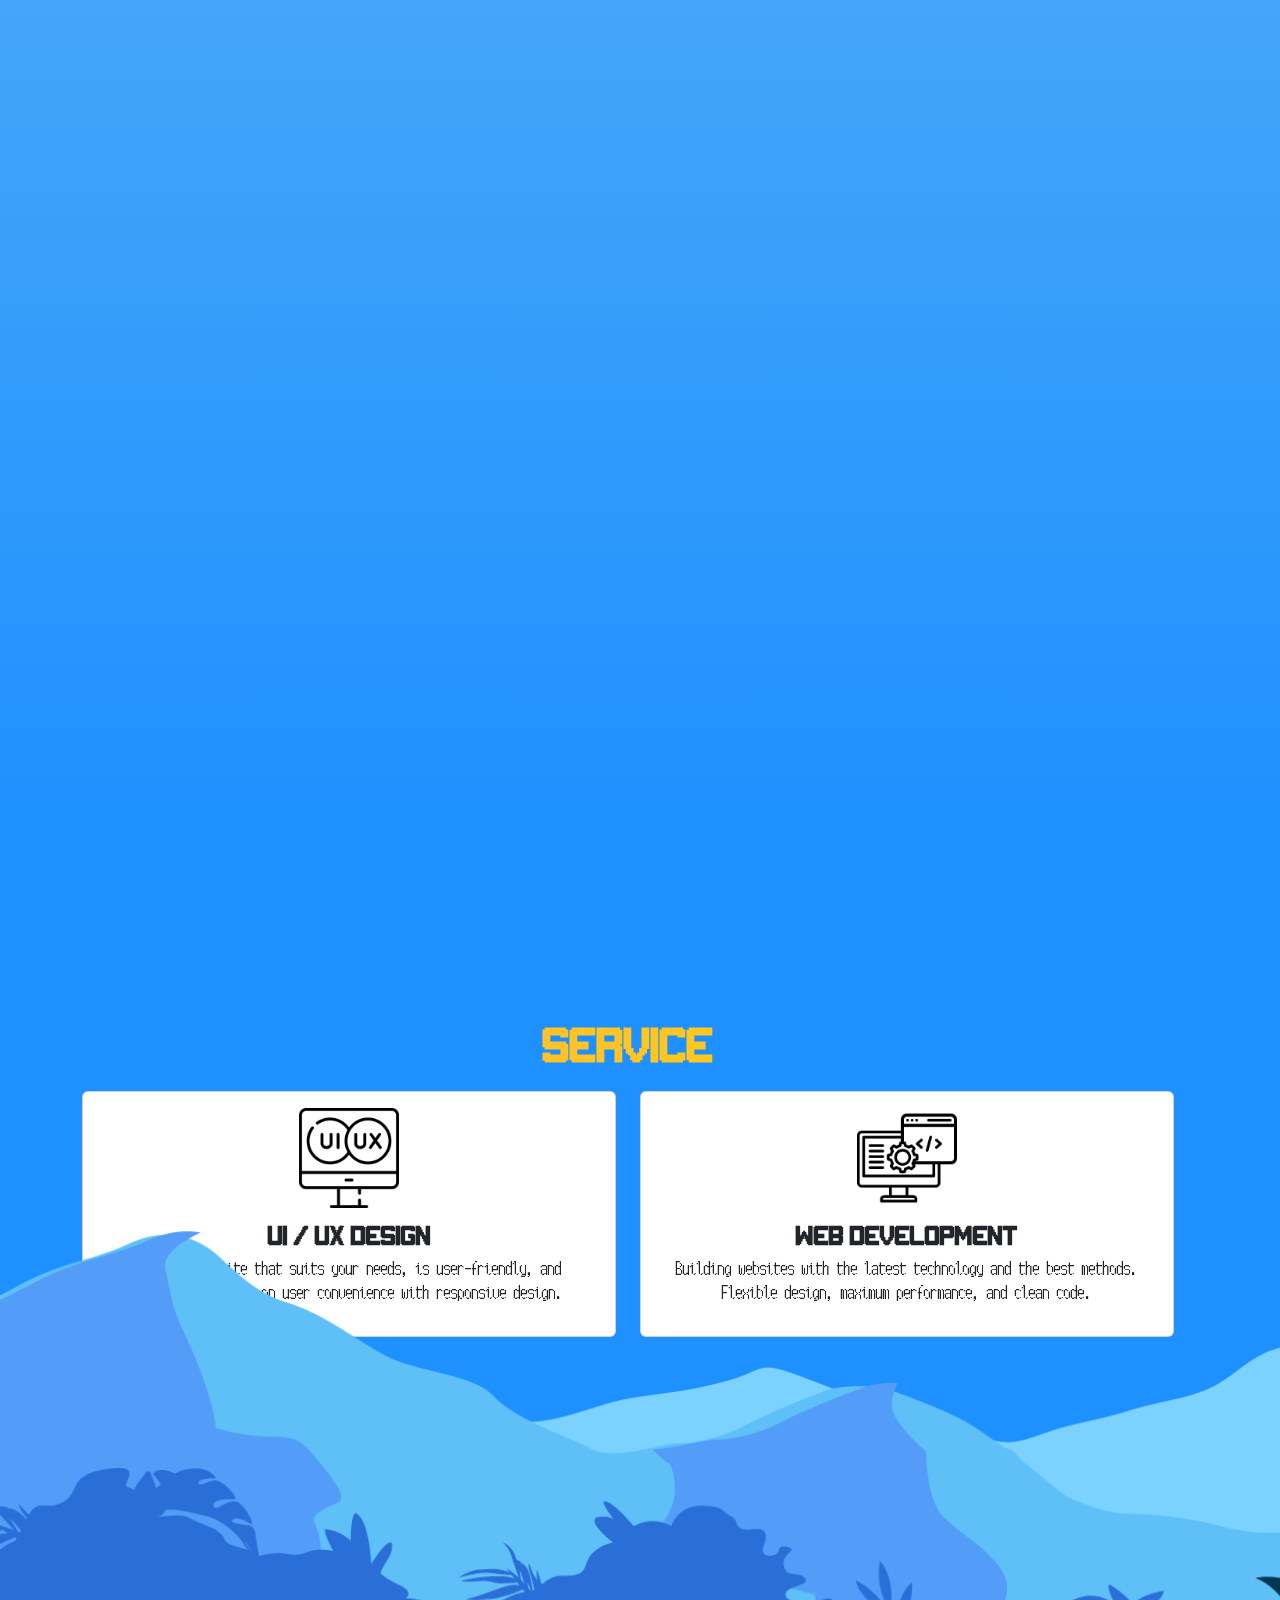
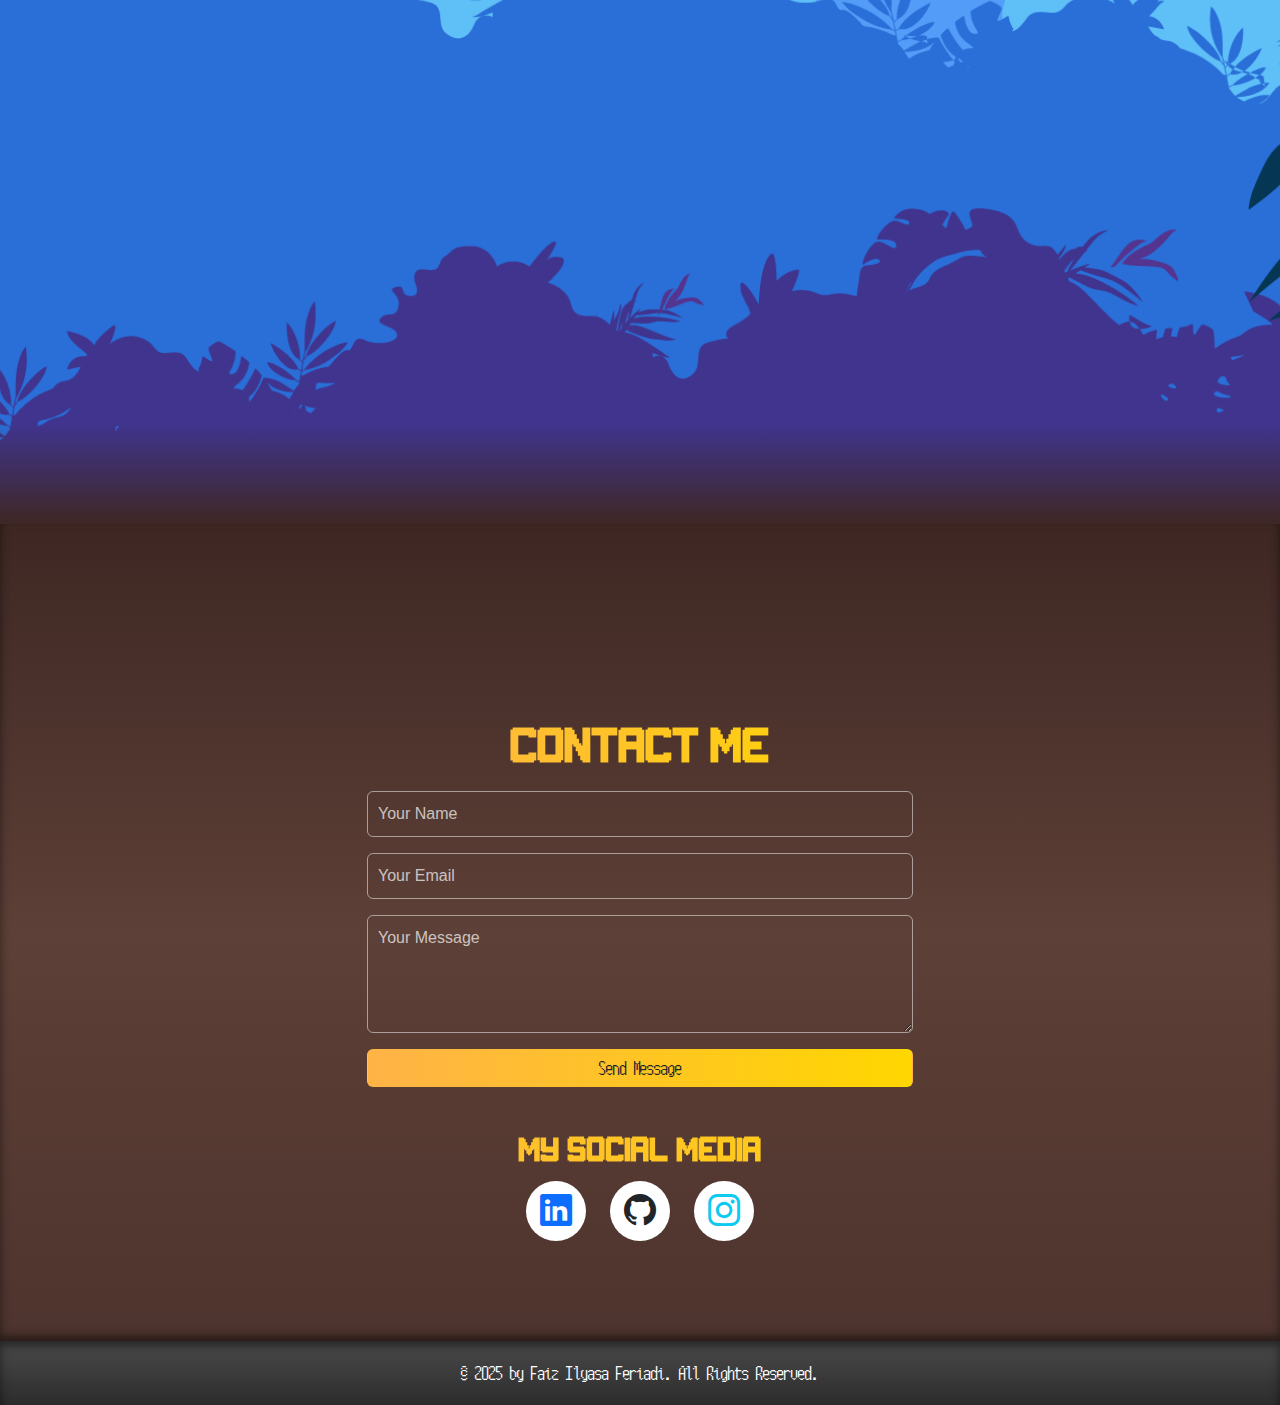
==== commit 523c9b07: "membuat bagian contact us dengan responsivitas nya" ====
--- a/home.html
+++ b/home.html
@@ -22,15 +22,38 @@
             <!-- Tambahkan lebih banyak bintang dengan posisi acak -->
         </div>
 
-        <header class="w-100 d-flex justify-content-center align-items-center " style="z-index: 999;">
-            <img src="img/header1.png" alt="" class="w-100 header-img" style="height: auto; object-fit: cover; filter: brightness(0.8) contrast(0.7);">
-            <nav class="header-nav" style="position: absolute; left: 50%; transform: translate(-50%, -100%);">
-                <ul class="d-flex list-unstyled m-0 header-menu" style="gap: 100px;">
-                    <li><a href="#" class="text-decoration-none text-light fs-5">Home</a></li>
-                    <li><a href="#" class="text-decoration-none text-light fs-5">About</a></li>
-                    <li><a href="#" class="text-decoration-none text-light fs-5">Services</a></li>
-                    <li><a href="#" class="text-decoration-none text-light fs-5">Portfolio</a></li>
-                </ul>
+        <header class="container-fluid position-relative" style="z-index: 999;">
+            <img src="img/header1.png" alt="Header" class="w-100" style="height: auto; object-fit: cover; filter: brightness(0.8) contrast(0.7);">
+            
+            <!-- Navbar Bootstrap -->
+            <nav class="navbar navbar-expand-lg position-absolute top-0 start-0 w-100 jarak-nav">
+                <div class="container-fluid">
+                    <!-- Toggle Button -->
+                    <button class="navbar-toggler mx-auto" type="button" data-bs-toggle="collapse" data-bs-target="#navbarNav" 
+                        aria-controls="navbarNav" aria-expanded="false" aria-label="Toggle navigation">
+                        <span class="navbar-toggler-icon text-light" style="filter: invert(1);"></span>
+                    </button>
+                    <!-- Menu Items -->
+                    <div class="collapse navbar-collapse justify-content-center" id="navbarNav">
+                        <ul class="navbar-nav" style="gap: 70px;">
+                            <li class="nav-item text-center">
+                                <a class="nav-link text-light fs-5 active" href="#">Home</a>
+                            </li>
+                            <li class="nav-item text-center">
+                                <a class="nav-link text-light fs-5" href="#">About</a>
+                            </li>
+                            <li class="nav-item text-center">
+                                <a class="nav-link text-light fs-5" href="#">Portfolio</a>
+                            </li>
+                            <li class="nav-item text-center">
+                                <a class="nav-link text-light fs-5" href="#">Services</a>
+                            </li>
+                            <li class="nav-item text-center">
+                                <a class="nav-link text-light fs-5" href="#">Contact</a>
+                            </li>
+                        </ul>
+                    </div>
+                </div>
             </nav>
         </header>
         
@@ -61,11 +84,11 @@
                             <span class="fw-bold text-gradient" style="font-family: 'textGame';" id="job"></span>
                         </p>
                     </div>
-                    <p class="fw-semibold text-gradient pt-4" style="font-family: 'textGame'; font-size: 1.2rem;">Lorem ipsum dolor sit amet consectetur adipisicing elit. Laborum ipsam sit molestias sequi recusandae eum, sunt doloremque! Facere ea veniam, rem ex obcaecati non, ipsum reiciendis dolore autem eius labore!</p>
+                    <p class="fw-semibold text-gradient pt-4" style="font-family: 'textGame'; font-size: 1.2rem;">Hi, I'm Faiz Ilyasa Feriadi! A passionate Web Developer who loves building interactive and user-friendly websites while constantly exploring new technologies. </p>
                     <!-- Contact Section -->
                     <div class="">
                         <h5 class="fw-bold  mb-4 text-gradient" style="font-family: 'gameFont';">Resume / CV</h5>
-                        <a href="cv.pdf" class="btn-custom">Download CV</a>
+                        <a href="CV_Faiz_Ilyasa.pdf" class="btn-custom">Download CV</a>
                     </div>
                     
                 </div>
@@ -95,7 +118,7 @@
             <div class="container-fluid px-lg-5 px-3 " style="padding-top: 500px;">
                 <div class="row">
                     <!-- About Me Section -->
-                    <div class="col-lg-9 col-12">
+                    <div class="col-lg-7 col-12">
                         <div class="d-flex flex-md-row flex-column justify-content-center align-items-center gap-md-5 gap-3 text-md-start text-center">
                             <img src="img/faiz.jpeg" alt="Profile picture of Faiz Ilyasa Feriadi" class="rounded-circle" style="width: 250px; height: 250px;">
                             <div class="mb-4">
@@ -108,7 +131,7 @@
                     </div>
         
                     <!-- Skills Section -->
-                    <div class="col-lg-3 col-12 mt-md-0 mt-4">
+                    <div class="col-lg-5 col-12 mt-md-0 mt-4">
                         <div class="d-flex flex-column align-items-center text-dark-emphasis">
                             <h1 class="mb-3 judul-gradient" style="font-family: 'gameFont';">Skills</h1>
                             <div class="d-flex flex-wrap justify-content-center">
@@ -190,12 +213,12 @@
             <img src="img/clouddown4.png" alt="" style="--i:4;" >
             <img src="img/clouddown5.png" alt="" style="--i:5;" >
         </div>
-        <div class="text-center" style="padding-top: 500px; ">
- 
-                <h1 class="fw-bold mb-4 judul-gradient" style="font-family: 'gameFont';">Project Experience</h1>
-                <div class="container">
-                    <div class="row g-4">
-                        <div class="col-12 col-md-6 col-lg-3">
+        <div class="text-center" style="padding-top: 600px; ">
+            <div class="awan-container"></div>
+                <h1 class="fw-bold mb-4 judul-gradient" style="font-family: 'gameFont'; ">Project Experience</h1>
+                <div class="container" >
+                    <div class="row g-4" >
+                        <div class="col-12 col-md-6 col-lg-3" style="z-index: 99;">
                             <div class="card p-3">
                                 <img src="img/simbok.jpeg" alt="" class="mx-auto" style="width: 100%; height: 100%;">
                                 <div class="card-body text-center">
@@ -203,7 +226,7 @@
                                     <p class="card-text" style="font-family: 'textGame';">
                                         This project aims to learn and develop skills in building a simple, functional and easy-to-use recipe sharing website to make it easier for users to find or share recipes.                
                                     </p>
-                                    <div class="w-100" style="height: 2px; background-color: #007bff;"> </div>
+                                    <div class="w-100 mt-4" style="height: 2px; background-color: #007bff;"> </div>
                                     <div class="d-flex justify-content-center align-items-center gap-3 flex-wrap mt-4">
                                         <img src="img/html.png" alt="HTML Logo" class="skill-logo hover-effect">
                                         <img src="img/css.png" alt="CSS Logo" class="skill-logo hover-effect">
@@ -212,11 +235,13 @@
                                         <img src="img/figma.png" alt="Figma Logo" class="skill-logo hover-effect">
                                         <img src="img/laravel.png" alt="Laravel Logo" class="skill-logo hover-effect">
                                     </div>
+                                    <a href="#" class="btn btn-primary mt-3 w-100" style="font-family: 'gameFont';">View Project <i class="bi bi-arrow-right"></i></a>
+
                                 </div>
                                 
                             </div> 
                         </div>
-                        <div class="col-12 col-md-6 col-lg-3">
+                        <div class="col-12 col-md-6 col-lg-3" style="z-index: 99;">
                             <div class="card p-3">
                                 <img src="img/sinteo.png" alt="" class="mx-auto" style="width: 100%; height: 100%;">
                                 <div class="card-body text-center">
@@ -224,7 +249,7 @@
                                     <p class="card-text" style="font-family: 'textGame';">
                                         This project makes it easy to buy and sell concert tickets. With a responsive interface and simple features, users can search, book, or sell their favorite concert tickets quickly and safely.
                                     </p>
-                                    <div class="w-100" style="height: 2px; background-color: #007bff;"> </div>
+                                    <div class="w-100 mt-3" style="height: 2px; background-color: #007bff;"> </div>
                                     <div class="d-flex justify-content-center align-items-center gap-3 flex-wrap mt-3">
                                         <img src="img/html.png" alt="HTML Logo" class="skill-logo hover-effect">
                                         <img src="img/css.png" alt="CSS Logo" class="skill-logo hover-effect">
@@ -233,10 +258,12 @@
                                         <img src="img/figma.png" alt="Figma Logo" class="skill-logo hover-effect">
                                         <img src="img/laravel.png" alt="Laravel Logo" class="skill-logo hover-effect">
                                     </div>
+                                    <a href="#" class="btn btn-primary mt-3 w-100" style="font-family: 'gameFont';">View Project <i class="bi bi-arrow-right"></i></a>
+
                                 </div>
                             </div> 
                         </div>
-                        <div class="col-12 col-md-6 col-lg-3">
+                        <div class="col-12 col-md-6 col-lg-3" style="z-index: 99;">
                             <div class="card p-3">
                                 <img src="img/Mieodos.png" alt="" class="mx-auto" style="width: 100%; height: 100%;">
     
@@ -245,8 +272,8 @@
                                     <p class="card-text" style="font-family: 'textGame';">
                                         This project is designed to display various menus sold at the Mie Odos store. Users can see information about menu choices, descriptions, and prices with a simple and easy-to-understand display.
                                     </p>
-                                    <div class="w-100" style="height: 2px; background-color: #007bff;"> </div>
-                                    <div class="d-flex justify-content-center align-items-center gap-3 flex-wrap mt-3">
+                                    <div class="w-100 mt-1" style="height: 2px; background-color: #007bff;"> </div>
+                                    <div class="d-flex justify-content-center align-items-center gap-3 flex-wrap mt-2">
                                         <img src="img/html.png" alt="HTML Logo" class="skill-logo hover-effect">
                                         <img src="img/css.png" alt="CSS Logo" class="skill-logo hover-effect">
                                         <img src="img/javascript.png" alt="JavaScript Logo" class="skill-logo hover-effect">
@@ -254,31 +281,32 @@
                                         <img src="img/figma.png" alt="Figma Logo" class="skill-logo hover-effect">
                                         <img src="img/laravel.png" alt="Laravel Logo" class="skill-logo hover-effect">
                                     </div>
+                                    <a href="#" class="btn btn-primary mt-3 w-100" style="font-family: 'gameFont';">View Project <i class="bi bi-arrow-right"></i></a>
+
                                 </div>
                             </div> 
                         </div>
-                        <div class="col-12 col-md-6 col-lg-3">
+                        <div class="col-12 col-md-6 col-lg-3" style="z-index: 99;">
                             <div class="card p-3">
                                 <img src="img/tokobunga.png" alt="" class="mx-auto" style="width: 100%; height: 100%;">
                                 <div class="card-body text-center">
                                     <h5 class="card-title fw-bold" style="font-family: 'gameFont'; font-size: 1.2rem;">Website Toko Bunga</h5>
                                     <p class="card-text" style="font-family: 'textGame';">
-                                        This website is designed to display flower catalogues, prices and product descriptions. Users can easily make purchase transactions, including payment and delivery arrangements.
-                                    </p>
-                                    <div class="w-100 mt-4" style="height: 2px; background-color: #007bff;"> </div>
-                                    <div class="d-flex justify-content-center align-items-center gap-3 flex-wrap mt-4">
+                                        This website is designed to showcase flower catalogues, prices, and product descriptions. Users can easily browse, make purchases, and arrange payment and delivery with ease.                              </p>
+                                    <div class="w-100 mt-1" style="height: 2px; background-color: #007bff;"> </div>
+                                    <div class="d-flex justify-content-center align-items-center gap-3 flex-wrap mt-2">
                                         <img src="img/html.png" alt="HTML Logo" class="skill-logo hover-effect">
                                         <img src="img/css.png" alt="CSS Logo" class="skill-logo hover-effect">
                                         <img src="img/javascript.png" alt="JavaScript Logo" class="skill-logo hover-effect">
                                         <img src="img/figma.png" alt="Figma Logo" class="skill-logo hover-effect">
                                         <img src="img/php.png" alt="PHP Logo" class="skill-logo hover-effect">
                                     </div>
+                                    <a href="#" class="btn btn-primary mt-3 w-100" style="font-family: 'gameFont';">View Project <i class="bi bi-arrow-right"></i></a>
                                 </div>
                             </div> 
                         </div>
                     </div>
                 </div>
-
         </div>
     </section>
 
@@ -328,13 +356,50 @@
 
 
 
-    <footer class="">
-        <div class="w-100 d-flex justify-content-center align-items-center" style="height: 100px; background-color: #8B4513; background-image: url('https://www.transparenttextures.com/patterns/soil-texture.png');">
-            <p class="m-0 text-white" style="font-family: 'textGame';">Copyright &copy; 2023 by Faiz Ilyasa F</p>
+    <div class="contact-page bg-dark text-white">
+        <div class="container" style="padding-top: 200px; padding-bottom: 100px;">
+            <div class="row">
+                <div class="col-lg-6 mx-auto text-center">
+                    <h2 class="mb-4 judul-gradient" style="font-family: 'gameFont';">Contact Me</h2>
+                    <form>
+                        <div class="mb-3">
+                            <input type="text" class="form-control transparent-input" placeholder="Your Name" required>
+                        </div>
+                        <div class="mb-3">
+                            <input type="email" class="form-control transparent-input" placeholder="Your Email" required>
+                        </div>
+                        <div class="mb-3">
+                            <textarea class="form-control transparent-input" rows="4" placeholder="Your Message" required></textarea>
+                        </div>
+                        <button type="submit" class="btn  w-100" style="font-family: textGame;background: linear-gradient(to right,#FFB347 , #FFD700);">Send Message</button>
+                    </form>
+                </div>
+            </div>
+            <h1 class="text-center mt-5 judul-gradient" style="font-family: 'gameFont'; font-size: 25px;">My Social Media</h1>
+
+            <!-- Social Media Links -->
+            <div class="d-flex justify-content-center gap-4 mt-3">
+                <a href="https://www.linkedin.com/in/faiz-ilyasa-feriadi-b57aa02a4" class="social-link text-primary">
+                    <i class="bi bi-linkedin"></i>
+                </a>
+                <a href="https://github.com/faizilyasa16" class="social-link text-dark">
+                    <i class="bi bi-github"></i>
+                </a>
+                <a href="https://www.instagram.com/happypakk/" class="social-link text-info">
+                    <i class="bi bi-instagram"></i>
+                </a>
+            </div>
+    
+        </div>
+    </div>
+    <footer class="footer-stone text-white">
+        <div class="container text-center">
+            <p class="m-0" style="font-family: textGame;">&copy; 2025 by Faiz Ilyasa Feriadi. All Rights Reserved.</p>
         </div>
     </footer>
     
 
     <script src="js/script.js"></script>
+    <script src="bootstrap/js/bootstrap.bundle.min.js"></script>
 </body>
 </html>
--- a/css/style.css
+++ b/css/style.css
@@ -65,17 +65,6 @@
     animation: twinkle 2s infinite;
     z-index: -100;
 }
-
-.star[data-size="large"] {
-    width: 5px;
-    height: 5px;
-}
-
-.star[data-size="medium"] {
-    width: 4px;
-    height: 4px;
-}
-
 @keyframes twinkle {
     0%, 100% {
         opacity: 1;
@@ -397,6 +386,28 @@
     background: linear-gradient(to bottom, rgba(255, 255, 255, 1), transparent);
     z-index: 5; /* Menempatkan di bawah konten */
 }
+.awan-container {
+    position: absolute;
+    width: 100vw;
+    min-height: 100vh;
+    overflow: visible; /* Biar awan di luar layar tetap kelihatan */
+}
+
+.awan {
+    position: absolute;
+    width: 400px; /* Ukuran lebih besar biar variasi */
+    height: auto;
+    opacity: 1;
+    animation: gerak-awan linear infinite alternate;
+    z-index: 0;
+}
+
+@keyframes gerak-awan {
+    0% { transform: translateX(-20px); }
+    100% { transform: translateX(40px); }
+}
+
+
 .landing::before {
     content: ""; /* Wajib ada untuk pseudo-element */
     position: absolute;
@@ -409,58 +420,34 @@
 .landing {
     padding-bottom: 200px;
 }
-/* Atur dasar header */
-.header-img {
-    height: 300px;
-}
-
-.header-nav ul {
-    display: flex;
-    justify-content: center;
-    align-items: center;
-    gap: 100px;
-}
-
-.header-nav a {
-    text-decoration: none;
-    color: #fff;
-    font-size: 18px;
-}
-
-/* Media query untuk layar tablet (lebar max 768px) */
-@media (max-width: 768px) {
-    .header-img {
-        height: 200px;
-    }
-
-    .header-nav ul {
-        gap: 50px; /* Kurangi jarak antar menu */
-    }
-
-    .header-nav a {
-        font-size: 16px;
-    }
-}
-
-/* Media query untuk layar ponsel (lebar max 480px) */
-@media (max-width: 480px) {
-    .header-img {
-        height: 150px;
-    }
-
-    .header-nav {
-        transform: translate(-50%, -50%);
-    }
-
-    .header-nav ul {
-        flex-direction: column; /* Tampilkan menu secara vertikal */
-        gap: 20px;
-    }
-
-    .header-nav a {
-        font-size: 14px;
-    }
-}
+    /* Custom CSS */
+    .navbar {
+        background: transparent !important;
+    }
+    .jarak-nav {
+        padding-top: 3%;
+    }
+    .navbar-collapse {
+        background: rgba(0, 0, 0, 0.8);
+        padding: 20px;
+        border-radius: 10px;
+    }
+    
+    @media (min-width: 992px) {
+        .navbar-collapse {
+            background: transparent !important;
+            padding: 0 !important;
+        }
+        .navbar-toggler {
+            display: none !important;
+        }
+    }
+    @media screen and (max-width: 500px) {
+        .jarak-nav {
+            padding-top: 0;
+        }
+        
+    }
 .skill-logo {
     width: 50px; /* Ukuran gambar */
     height: 50px; /* Ukuran gambar */
@@ -477,8 +464,7 @@
     overflow: hidden; /* Menghindari konten keluar dari batas section */
     background-color: #1E90FF;
     padding-bottom: 200px; /* Memberikan ruang bawah agar gambar bisa muncul */
-    padding-top: 1000px; /* Memberikan ruang atas agar konten tidak terlalu rapat dengan batas atas */
-    z-index: 1; /* Ubah z-index agar gambar tidak tertutup elemen lain */
+    padding-top: 200px; /* Memberikan ruang atas agar konten tidak terlalu rapat dengan batas atas */
 }
 
 .gunung {
@@ -522,6 +508,55 @@
 .btn-custom:hover {
     transform: scale(1.05);
 }
-
-
-  +.pemandangan::before {
+    content: ""; /* Wajib ada untuk pseudo-element */
+    position: absolute;
+    bottom: 0;
+    left: 0;
+    width: 100%;
+    height: 100px;
+    background: linear-gradient(to top, #3e2723, transparent);
+    z-index: 10; /* Menempatkan di bawah konten */
+}
+.contact-page {
+    background: linear-gradient(to bottom, #3e2723, #5d4037, #4e342e);
+    box-shadow: inset 0px -5px 10px rgba(0, 0, 0, 0.5);
+}
+    /* Transparent Input Fields */
+    .transparent-input {
+        background: transparent;
+        border: 1px solid rgba(255, 255, 255, 0.5);
+        color: white;
+        padding: 10px;
+    }
+    .transparent-input::placeholder {
+        color: rgba(255, 255, 255, 0.7);
+    }
+    .transparent-input:focus {
+        background: rgba(255, 255, 255, 0.1);
+        outline: none;
+        color: white;
+        border-color: white;
+    }
+
+    /* Social Media Links */
+    .social-link {
+        width: 60px;
+        height: 60px;
+        display: flex;
+        align-items: center;
+        justify-content: center;
+        background: white;
+        border-radius: 50%;
+        font-size: 2rem;
+        text-decoration: none;
+        transition: 0.3s ease;
+    }
+    .social-link:hover {
+        transform: scale(1.1);
+    }
+    .footer-stone {
+        background: linear-gradient(to bottom, #4a4a4a, #3b3b3b, #2c2c2c);
+        box-shadow: inset 0px 5px 10px rgba(0, 0, 0, 0.5);
+        padding: 20px 0;
+    } 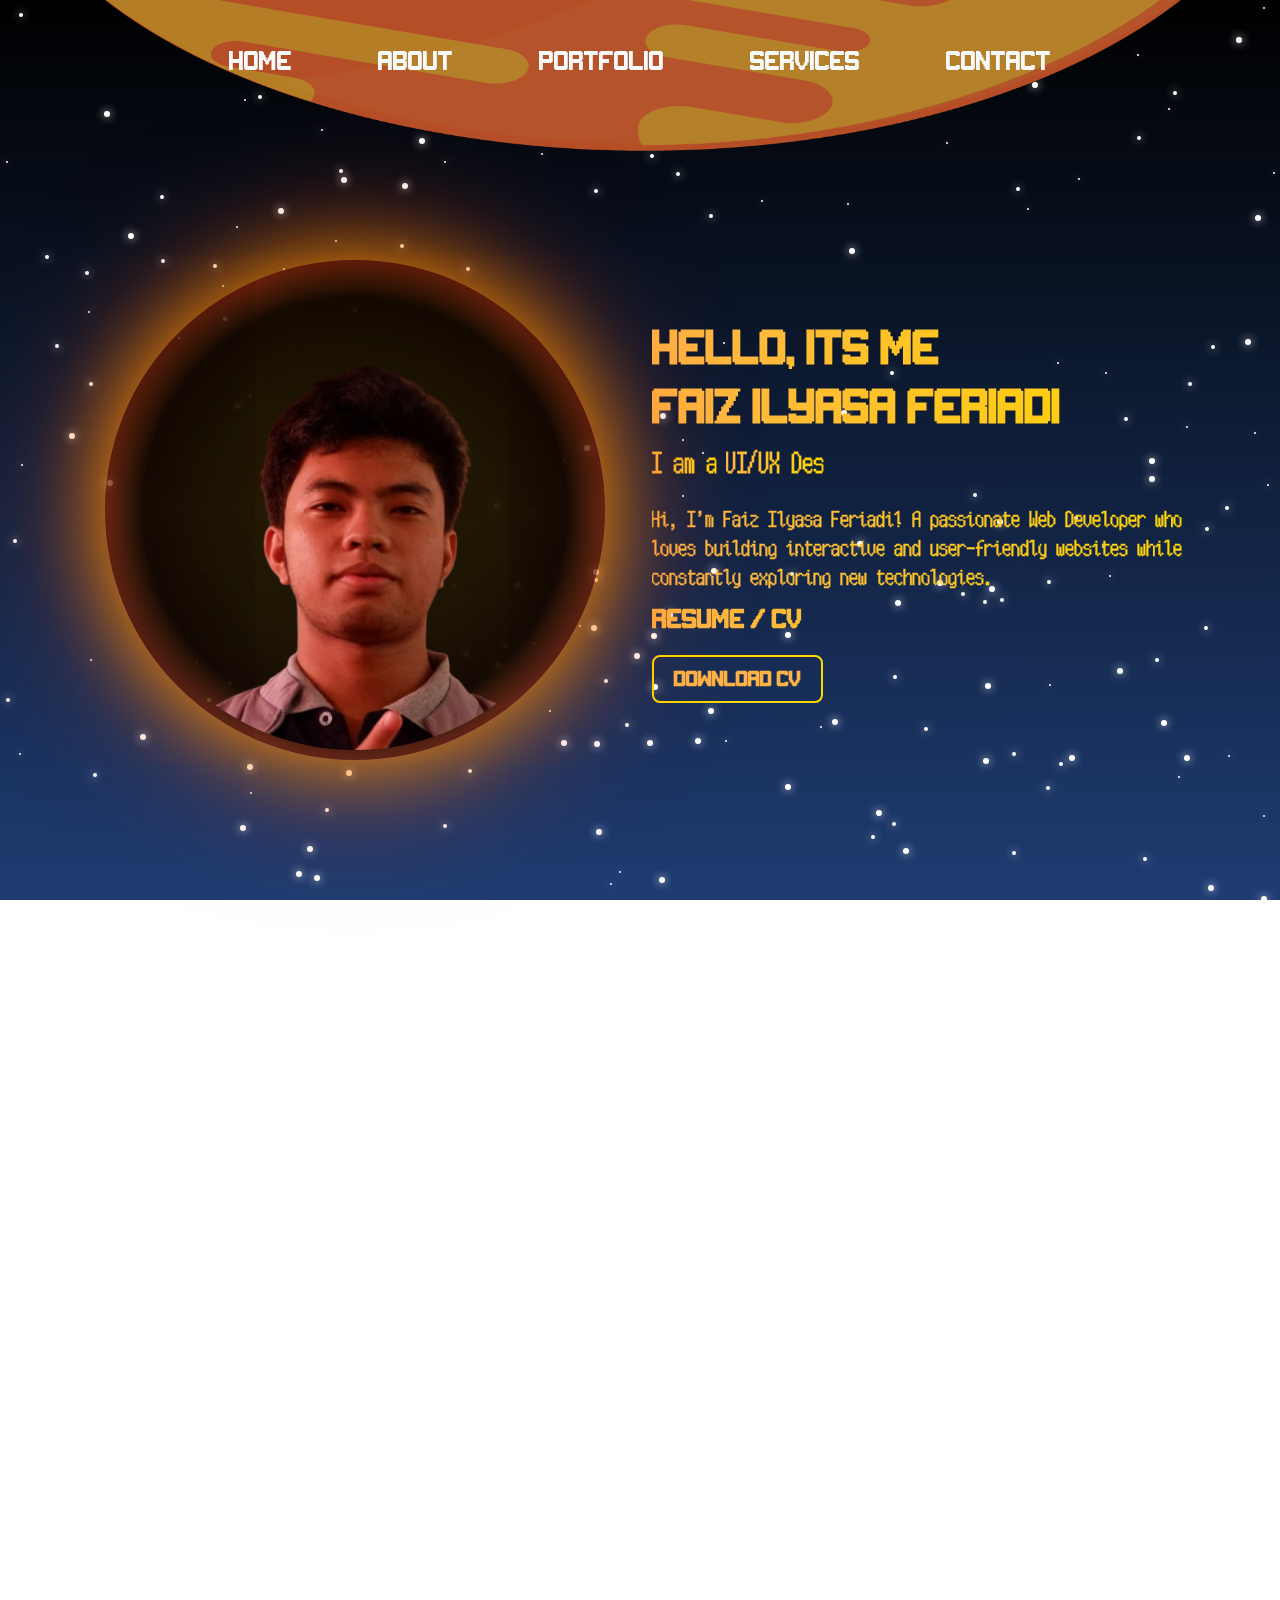
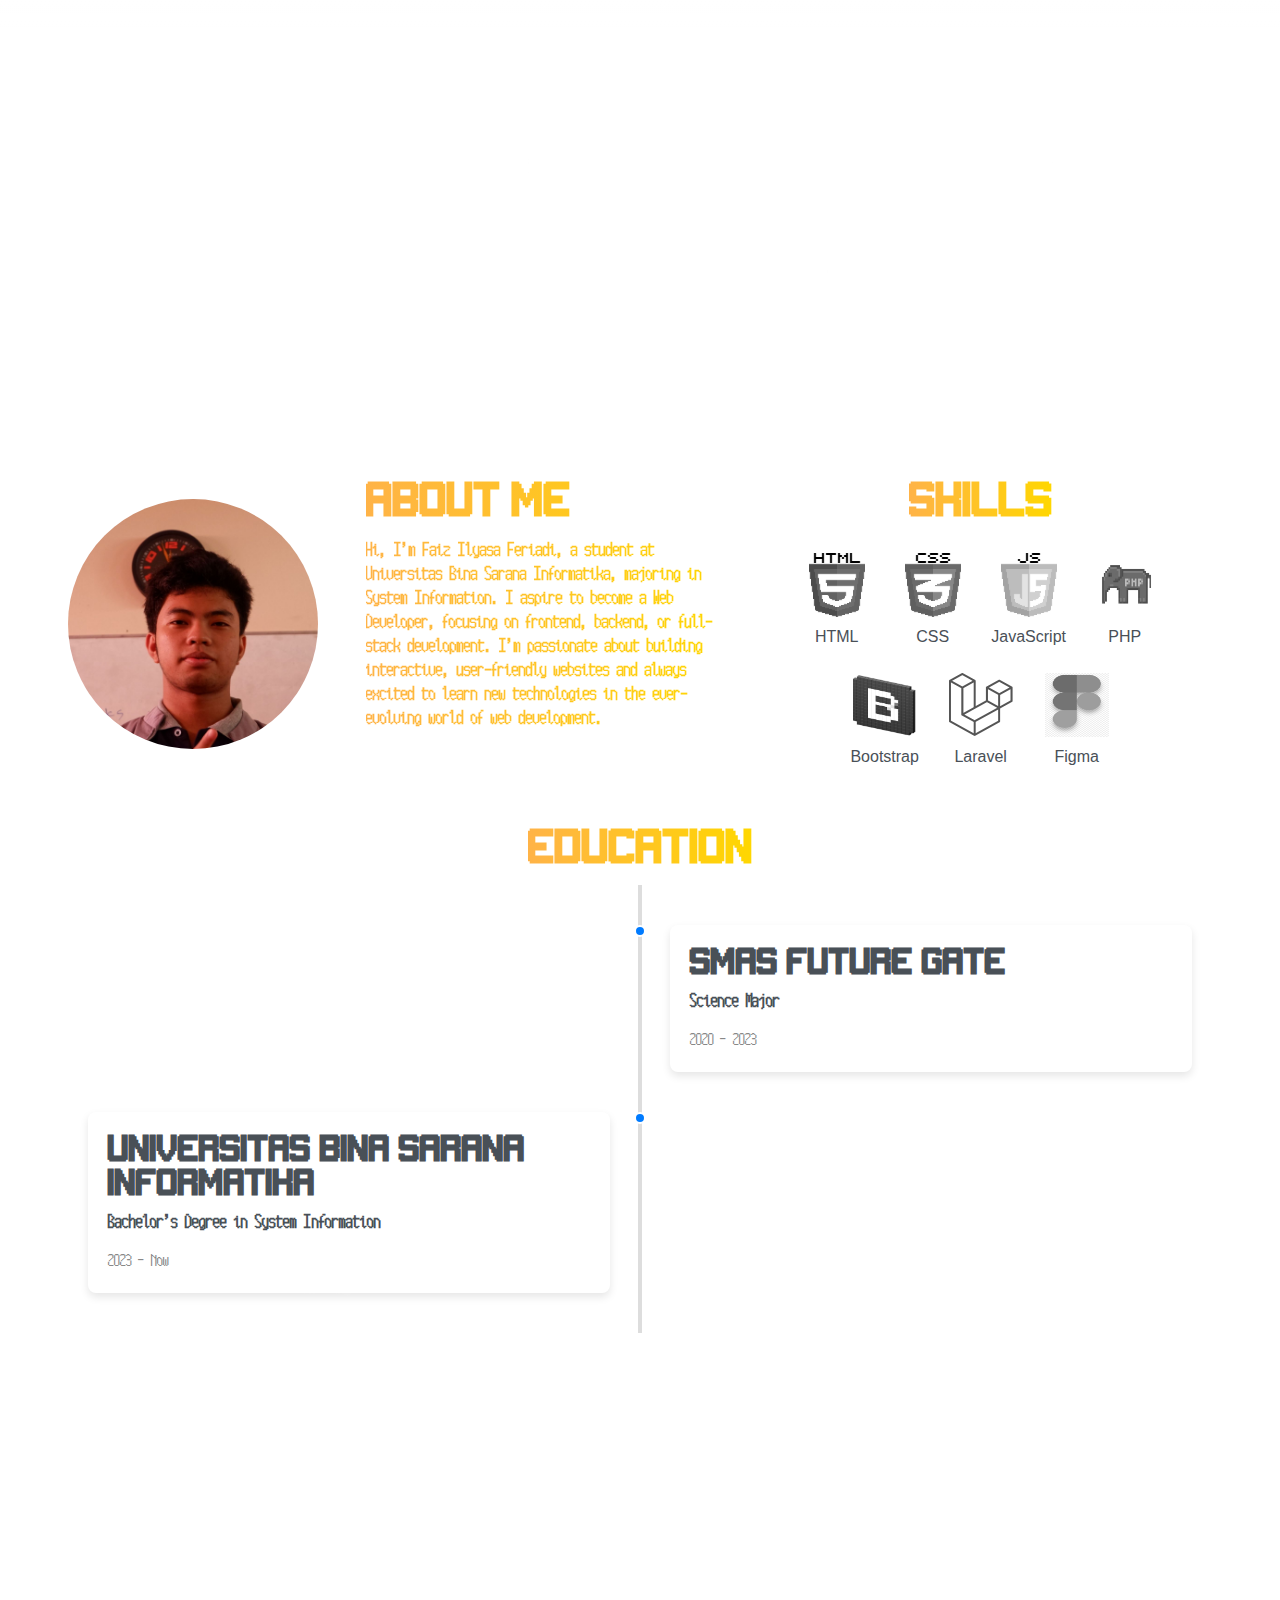
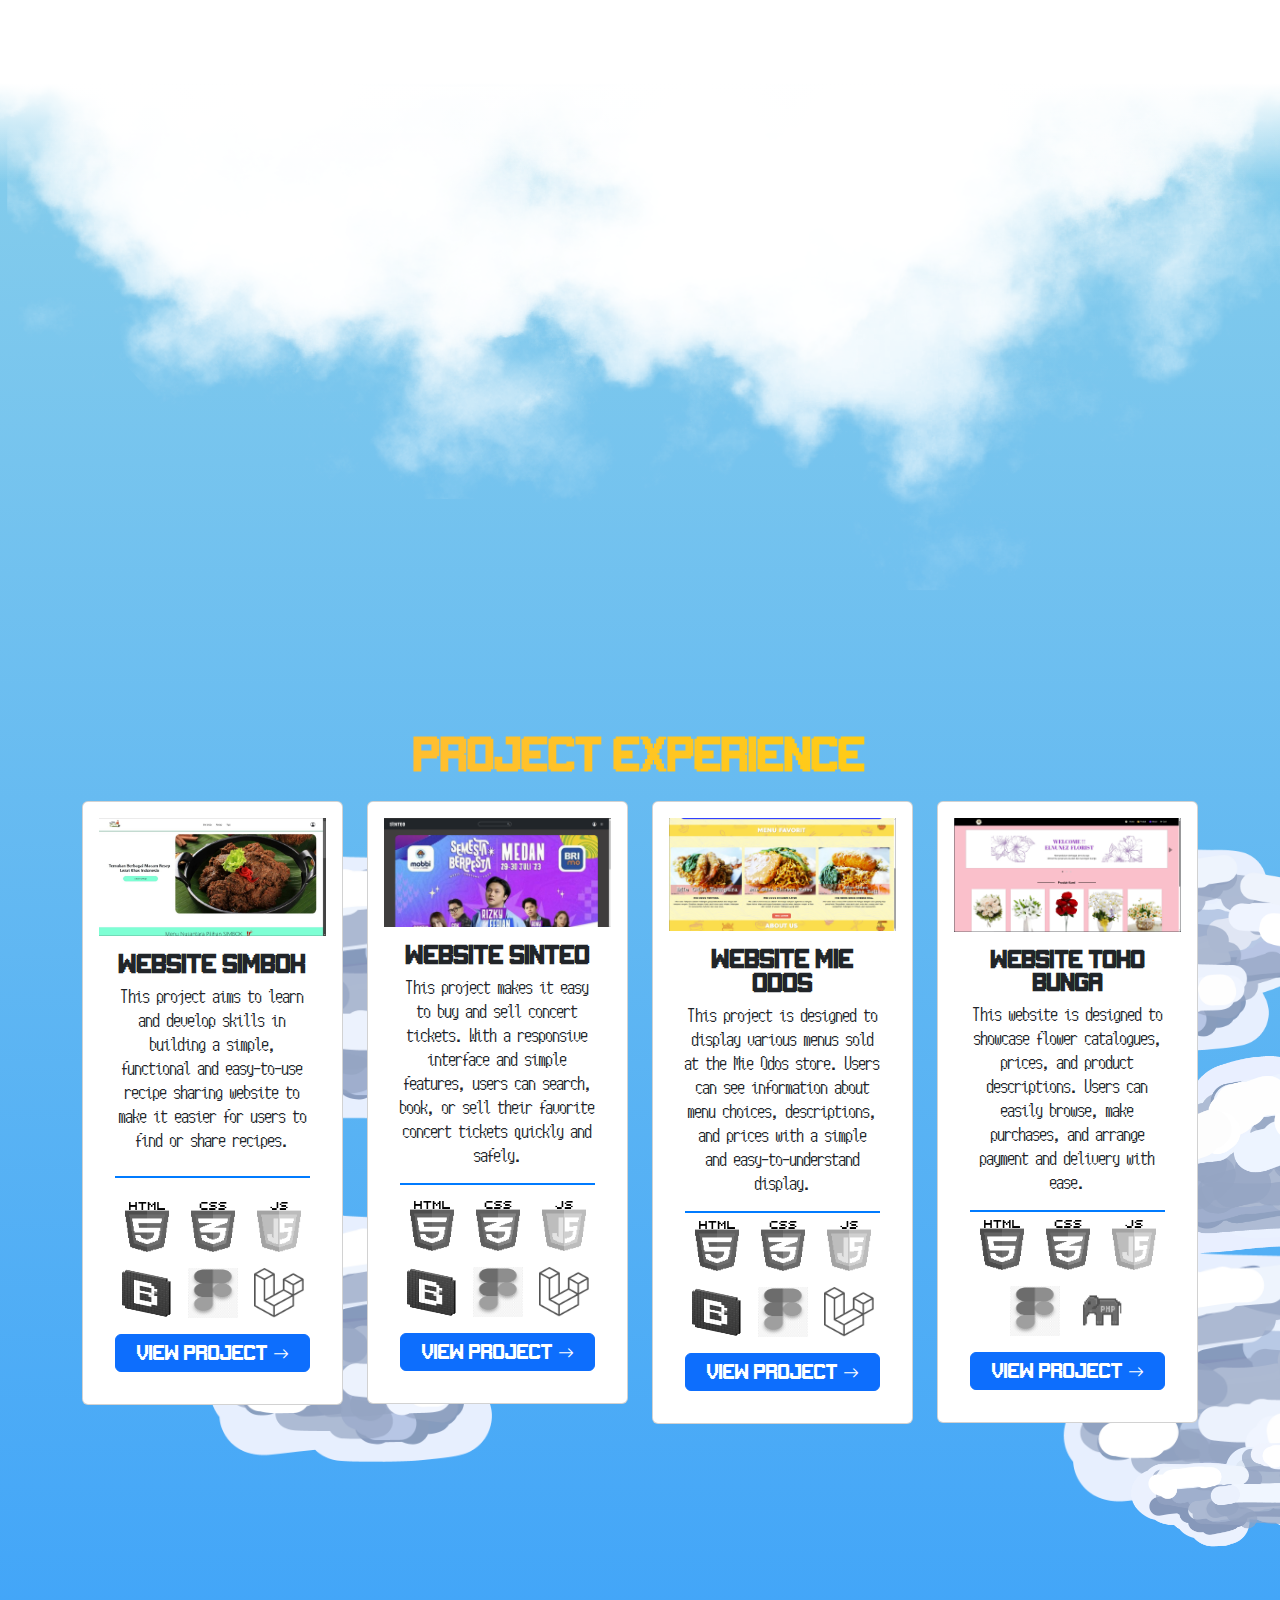
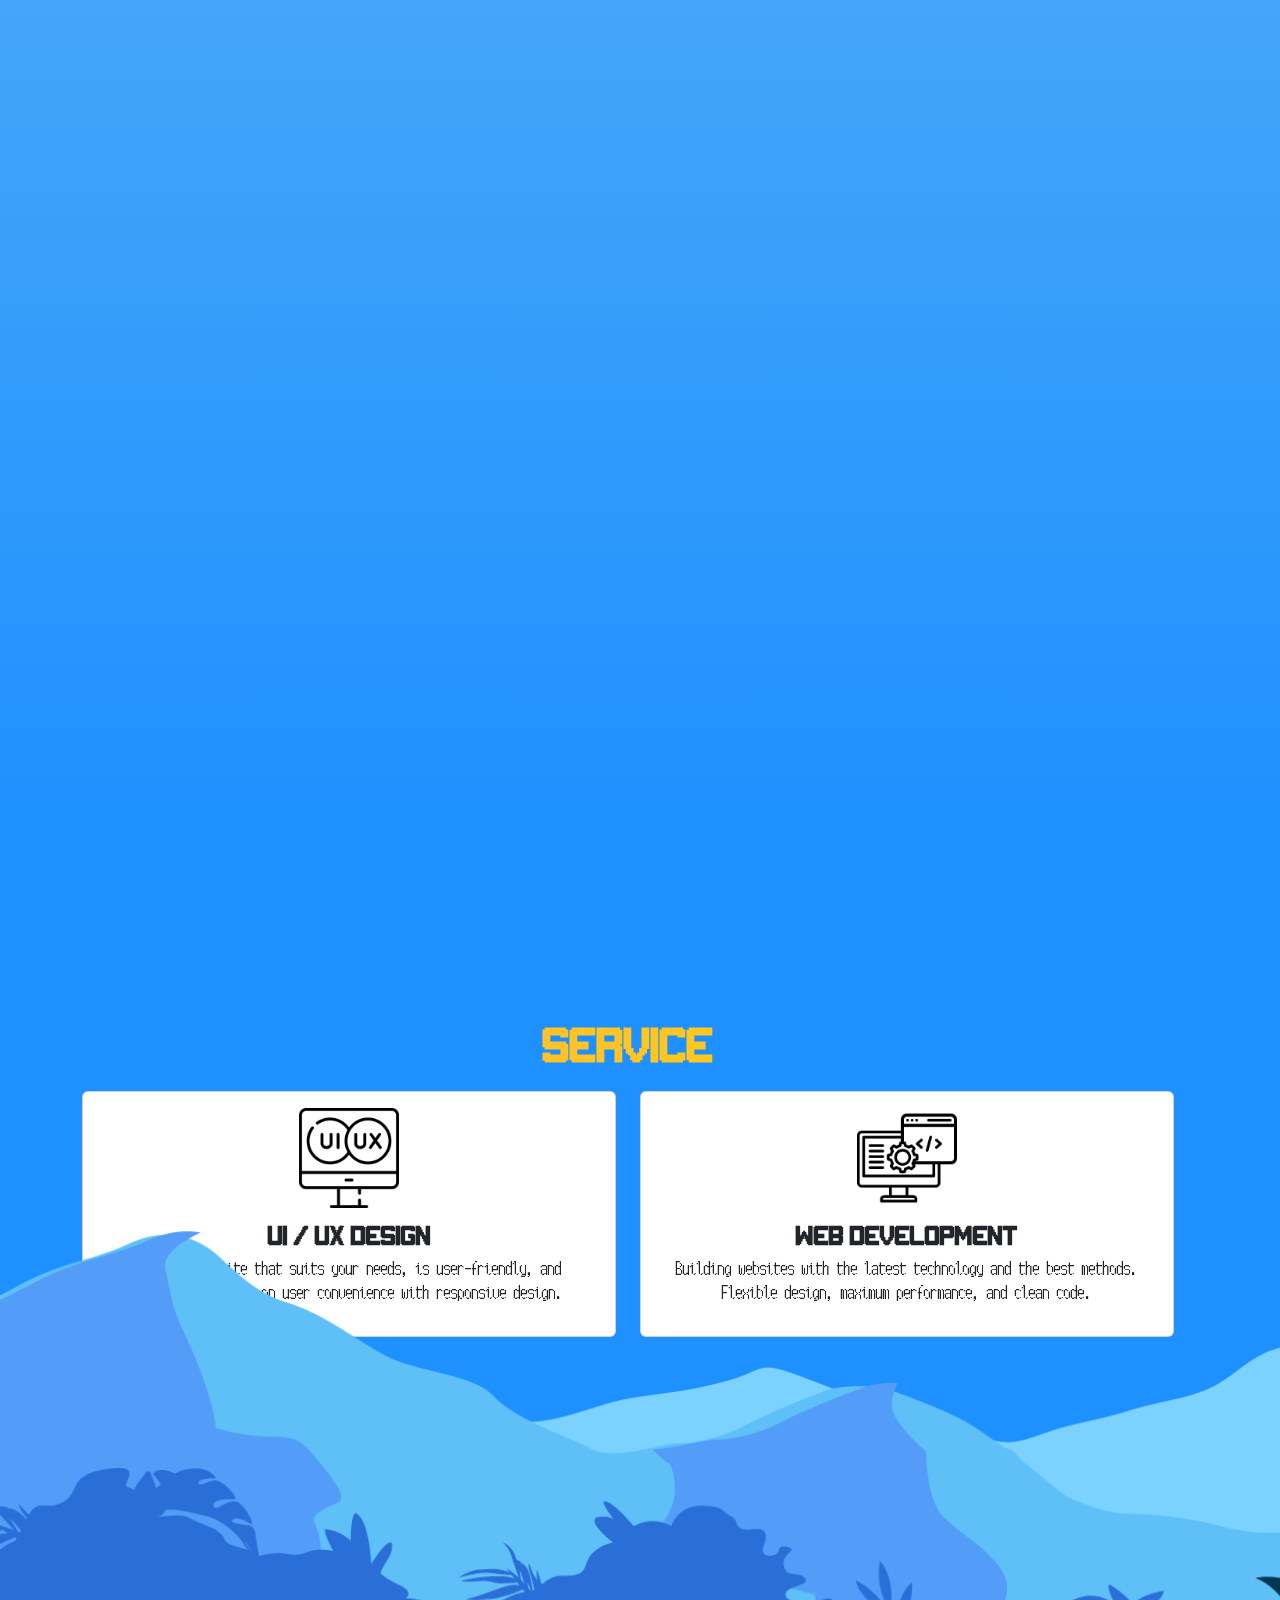
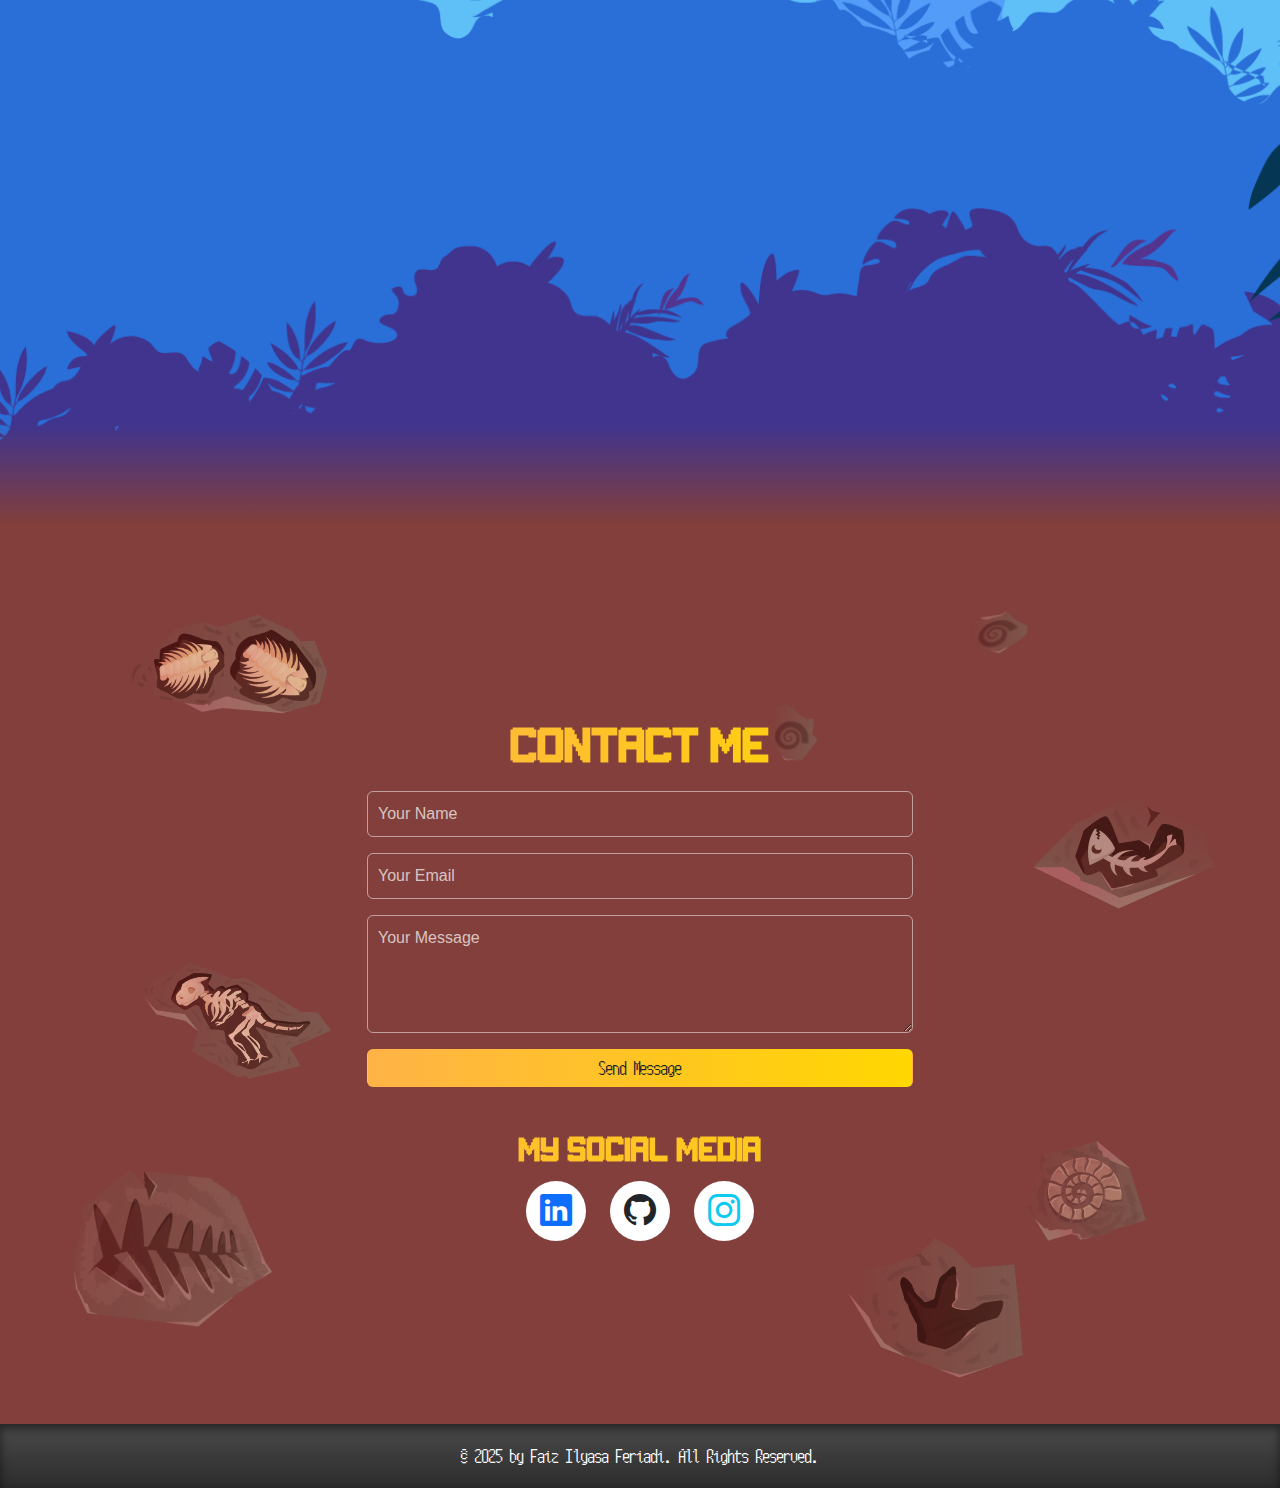
==== commit 8d7990e7: "memperbaiki  bagian contact us dengan responsivitas nya" ====
--- a/home.html
+++ b/home.html
@@ -356,7 +356,17 @@
 
 
 
-    <div class="contact-page bg-dark text-white">
+    <div class="contact-page text-white">
+        <img src="img/gatau.png" alt="">
+        <img src="img/dino.png" alt="">
+        <img src="img/ikan.png" alt="">
+        <img src="img/sisik.png" alt="">
+        <img src="img/keong_besar.png" alt="">
+        <img src="img/keong_kecil.png" alt="">
+        <img src="img/keong_sedeng.png" alt="">
+        <img src="img/foot.png" alt="">
+
+
         <div class="container" style="padding-top: 200px; padding-bottom: 100px;">
             <div class="row">
                 <div class="col-lg-6 mx-auto text-center">
--- a/css/style.css
+++ b/css/style.css
@@ -515,12 +515,82 @@
     left: 0;
     width: 100%;
     height: 100px;
-    background: linear-gradient(to top, #3e2723, transparent);
+    background: linear-gradient(to top, #823F3B, transparent);
     z-index: 10; /* Menempatkan di bawah konten */
 }
 .contact-page {
-    background: linear-gradient(to bottom, #3e2723, #5d4037, #4e342e);
-    box-shadow: inset 0px -5px 10px rgba(0, 0, 0, 0.5);
+    background: #823F3B;
+    position: relative;
+    width: 100%;
+    height: 100vh; /* Pastikan halaman penuh */
+    overflow: hidden;
+}
+
+.contact-page img {
+    position: absolute;
+    opacity: 0.8;
+    max-width: 200px; /* Hindari ukuran gambar yang terlalu besar */
+}
+
+.contact-page .container {
+    position: relative;
+    z-index: 1; /* Pastikan konten tetap di atas gambar */
+}
+
+/* Penyesuaian posisi gambar */
+.contact-page img:nth-child(1) { 
+    top: 10%; 
+    left: 10%;
+}
+
+.contact-page img:nth-child(2) { 
+    top: 50%; 
+    left: 10%; 
+    transform: rotate(20deg); 
+}
+
+.contact-page img:nth-child(3) { 
+    top: 30%; 
+    right: 5%; 
+}
+
+.contact-page img:nth-child(4) { 
+    bottom: 10%; 
+    left: 5%; 
+    transform: rotate(-15deg); 
+}
+
+.contact-page img:nth-child(5) { 
+    bottom: 20%; 
+    right: 10%;
+}
+
+.contact-page img:nth-child(6) { 
+    top: 10%; 
+    right: 20%; 
+    transform: scale(1.2);
+}
+
+.contact-page img:nth-child(7) { 
+    top: 20%; /* Perbaiki posisi dari bottom: 80% */
+    left: 60%; 
+    transform: rotate(10deg);
+}
+
+.contact-page img:nth-child(8) { 
+    bottom: 5%; 
+    right: 20%; 
+}
+@media (max-width: 900px) {
+    .contact-page img[src*="dino"], 
+    .contact-page img[src*="ikan"] {
+        display: none;
+    }
+}
+@media (max-width: 500px) {
+    .contact-page img[src*="foot"] {
+        display: none;
+    }
 }
     /* Transparent Input Fields */
     .transparent-input {
@@ -555,6 +625,7 @@
     .social-link:hover {
         transform: scale(1.1);
     }
+
     .footer-stone {
         background: linear-gradient(to bottom, #4a4a4a, #3b3b3b, #2c2c2c);
         box-shadow: inset 0px 5px 10px rgba(0, 0, 0, 0.5);
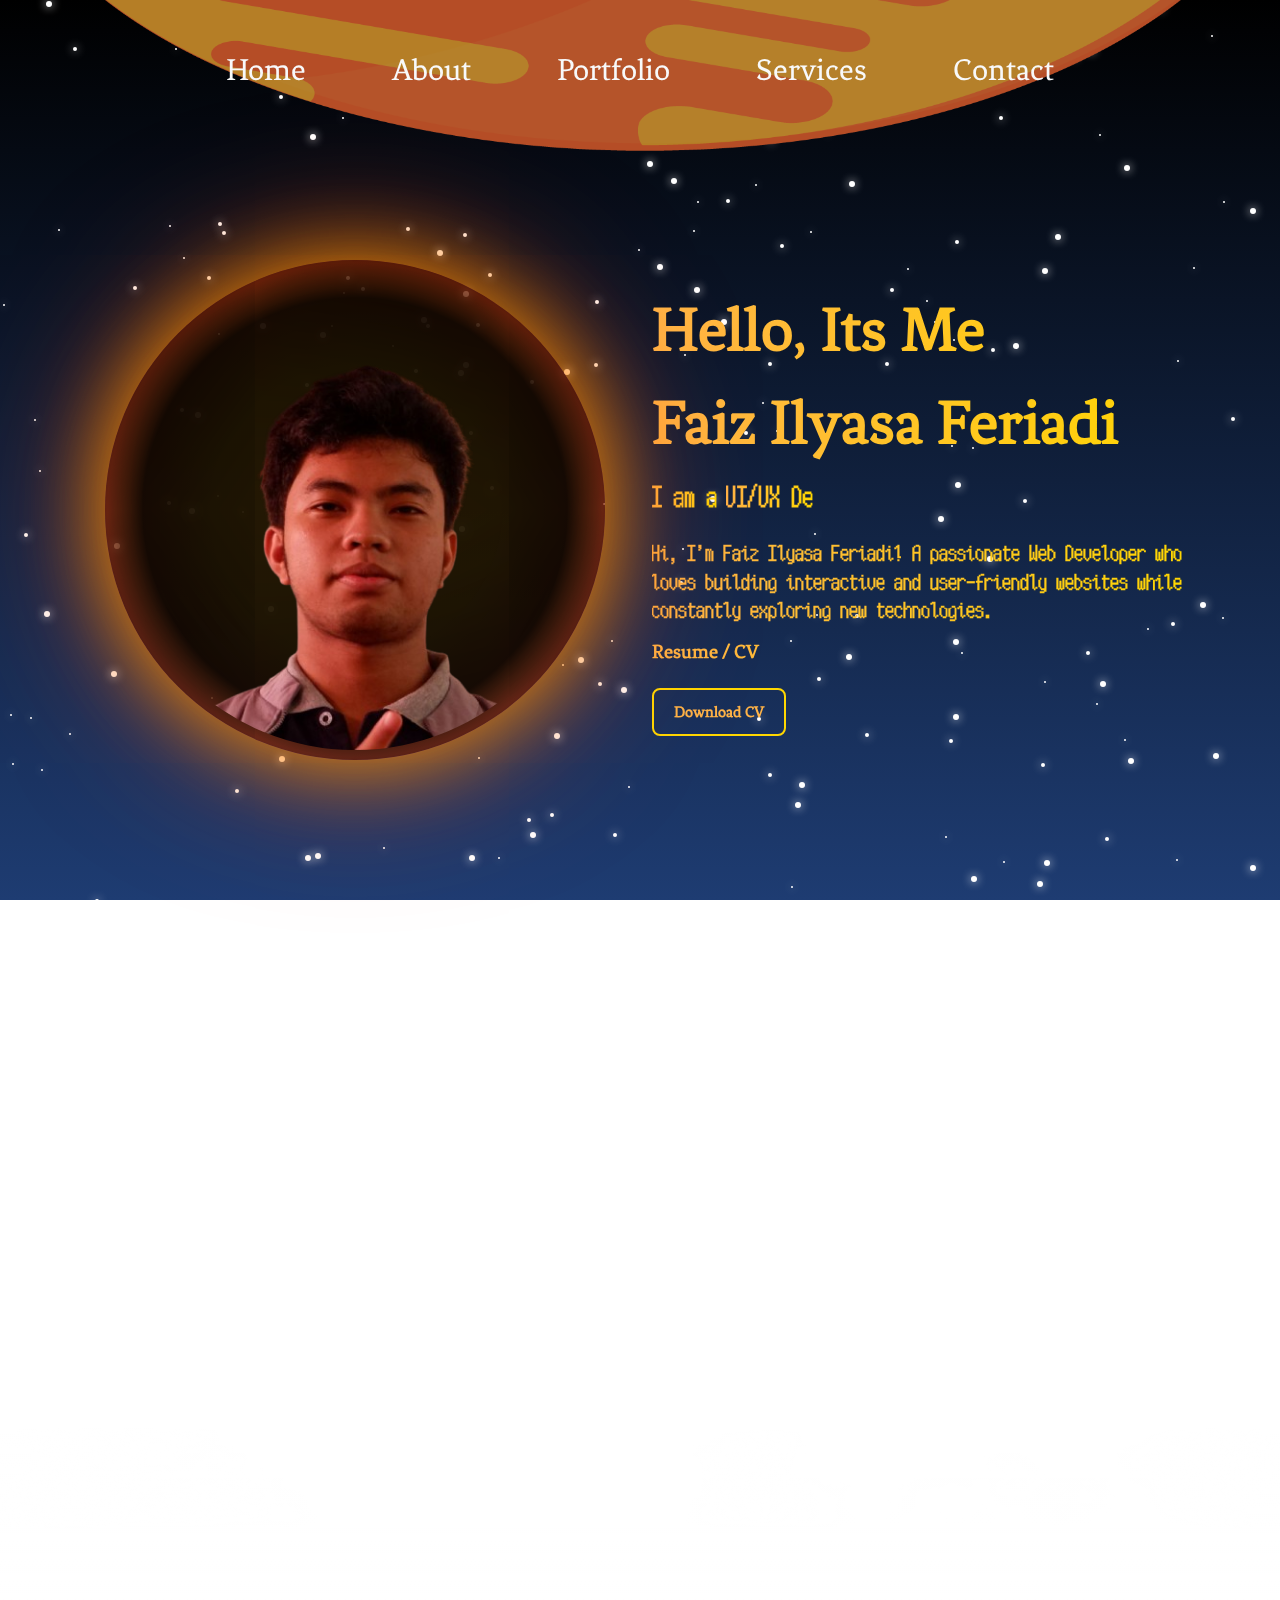
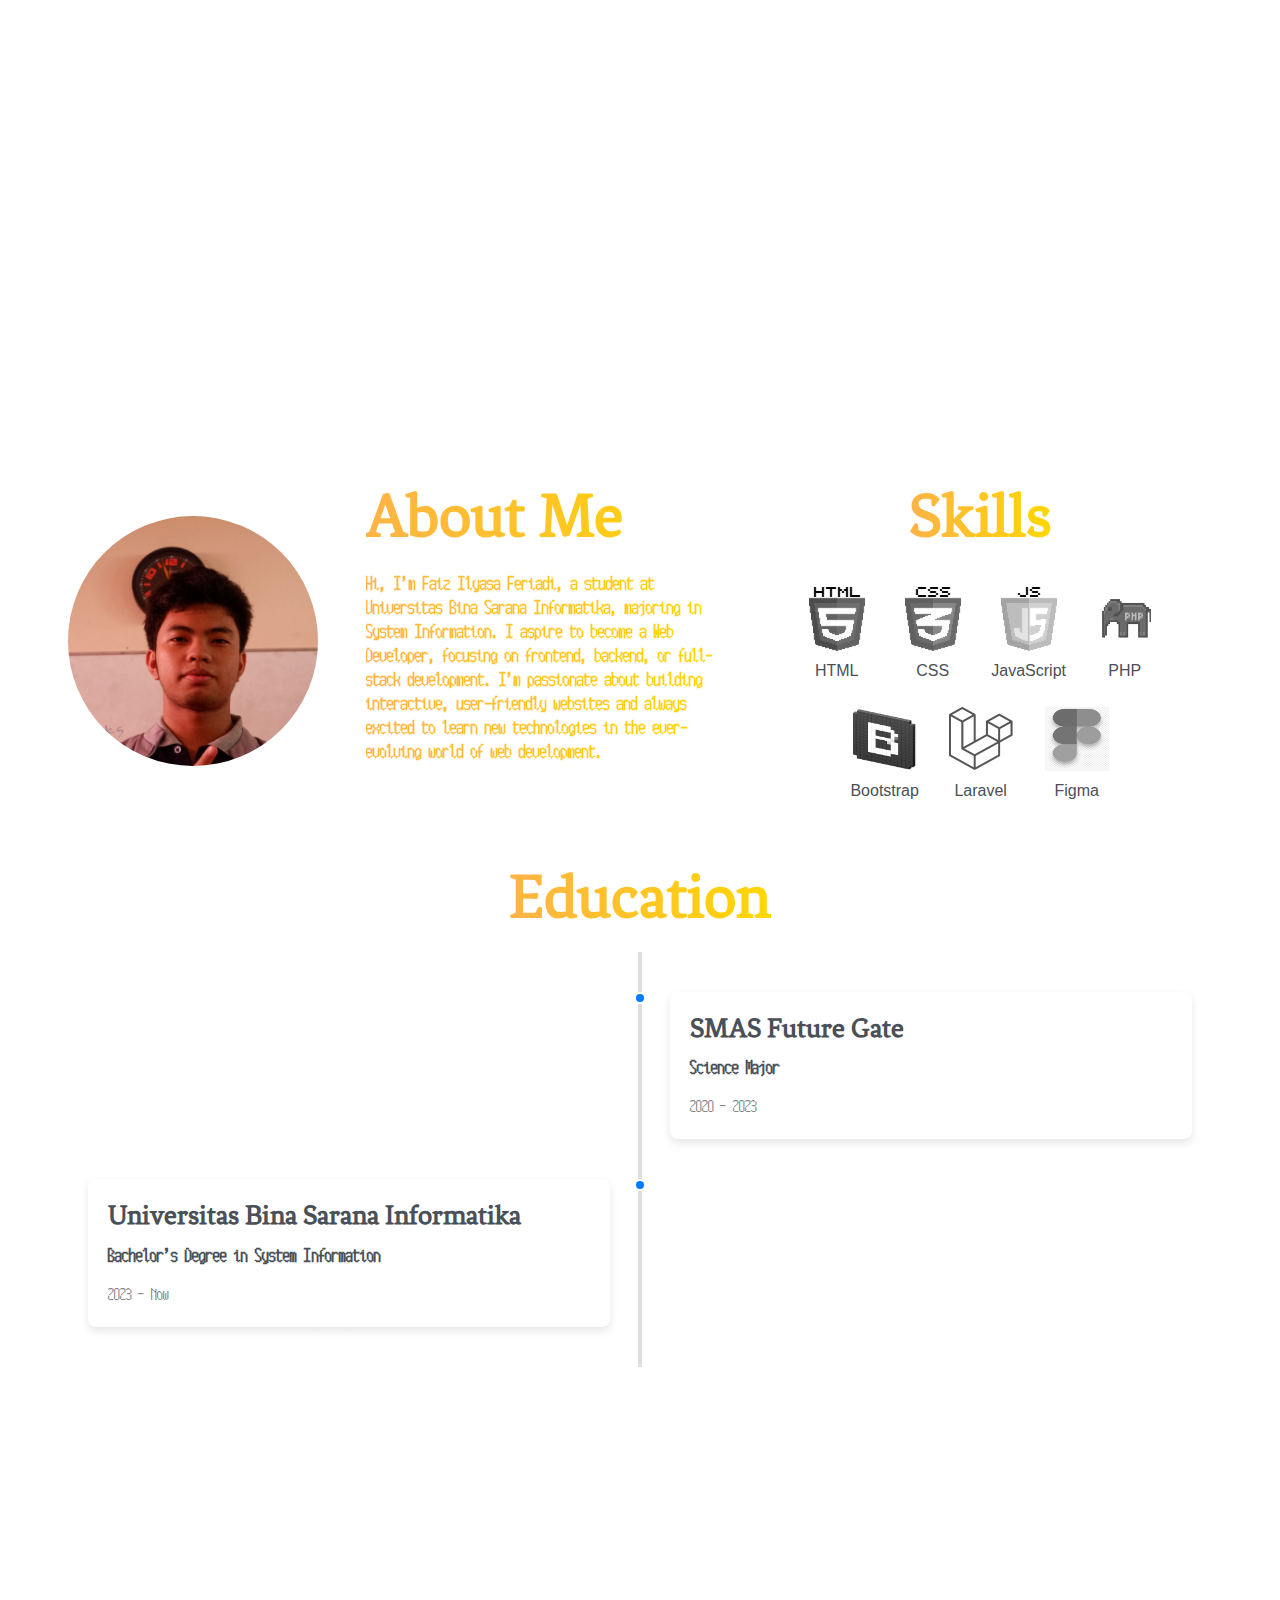
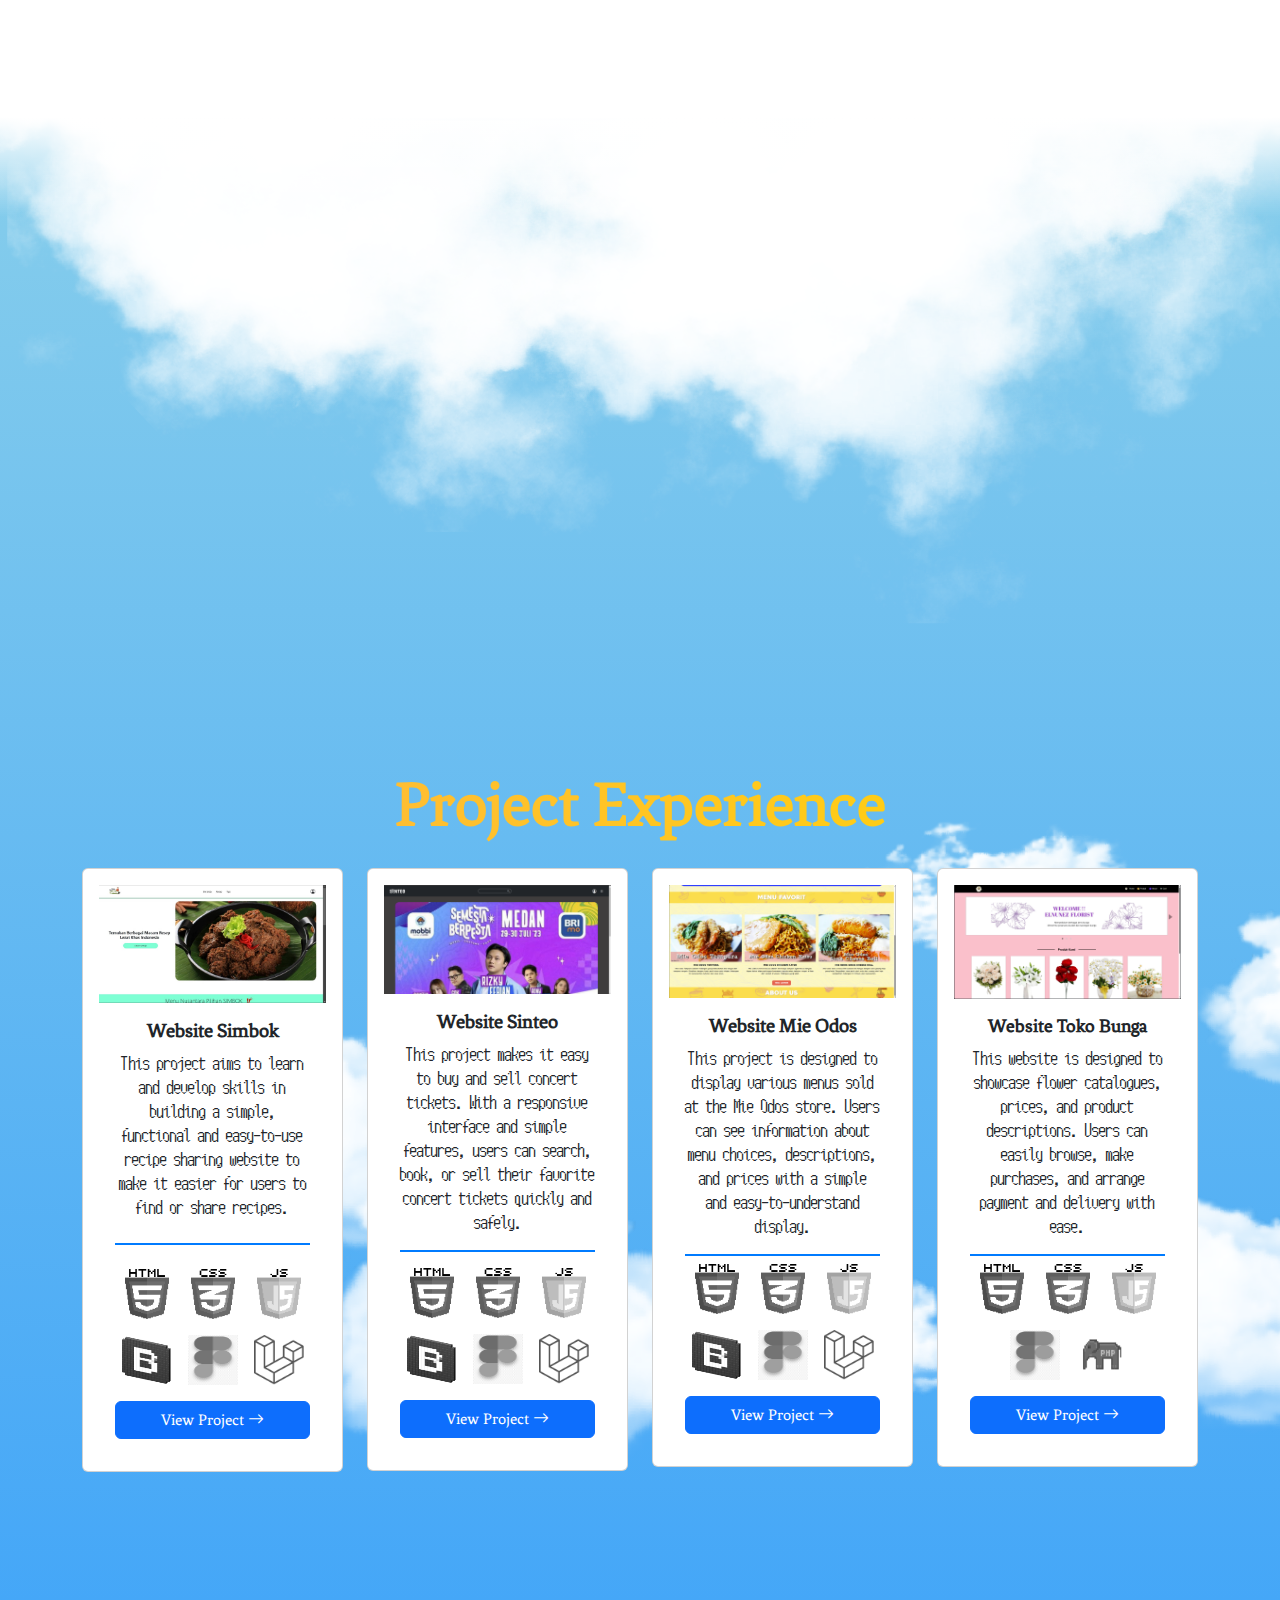
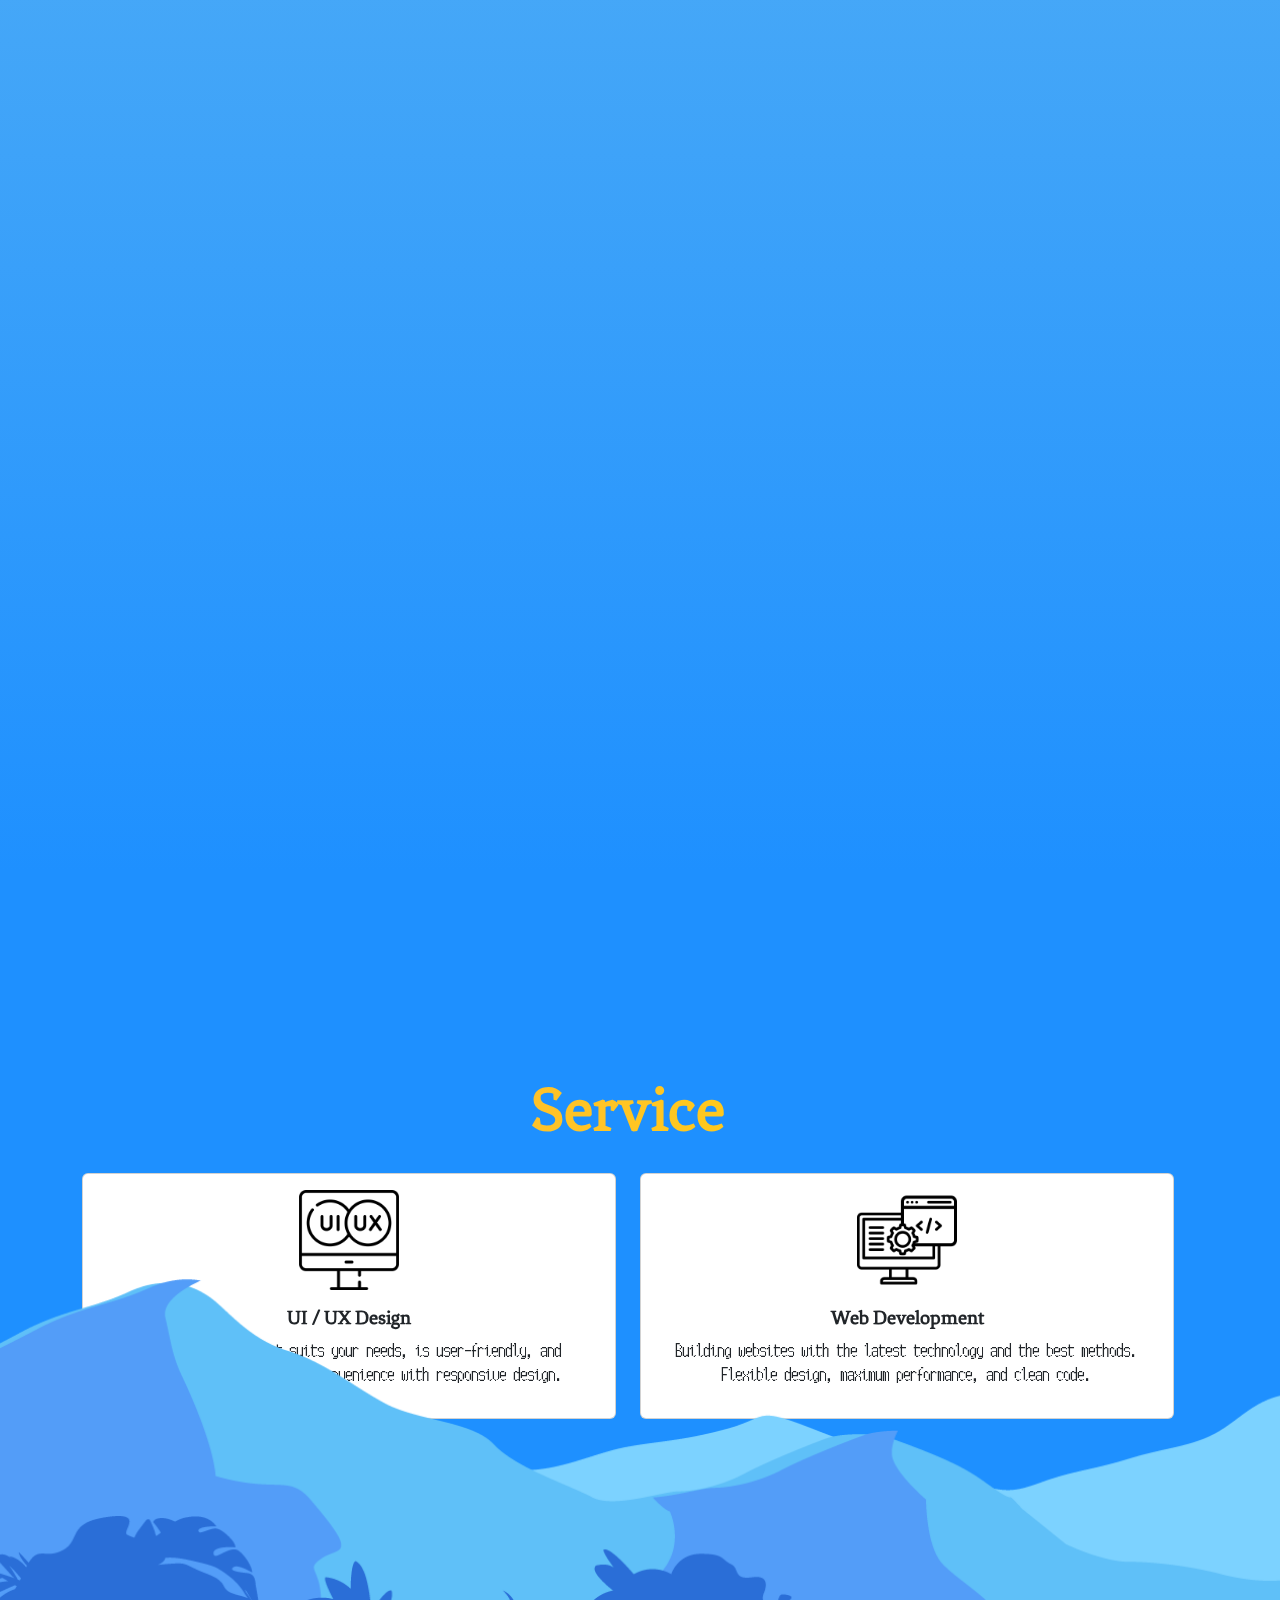
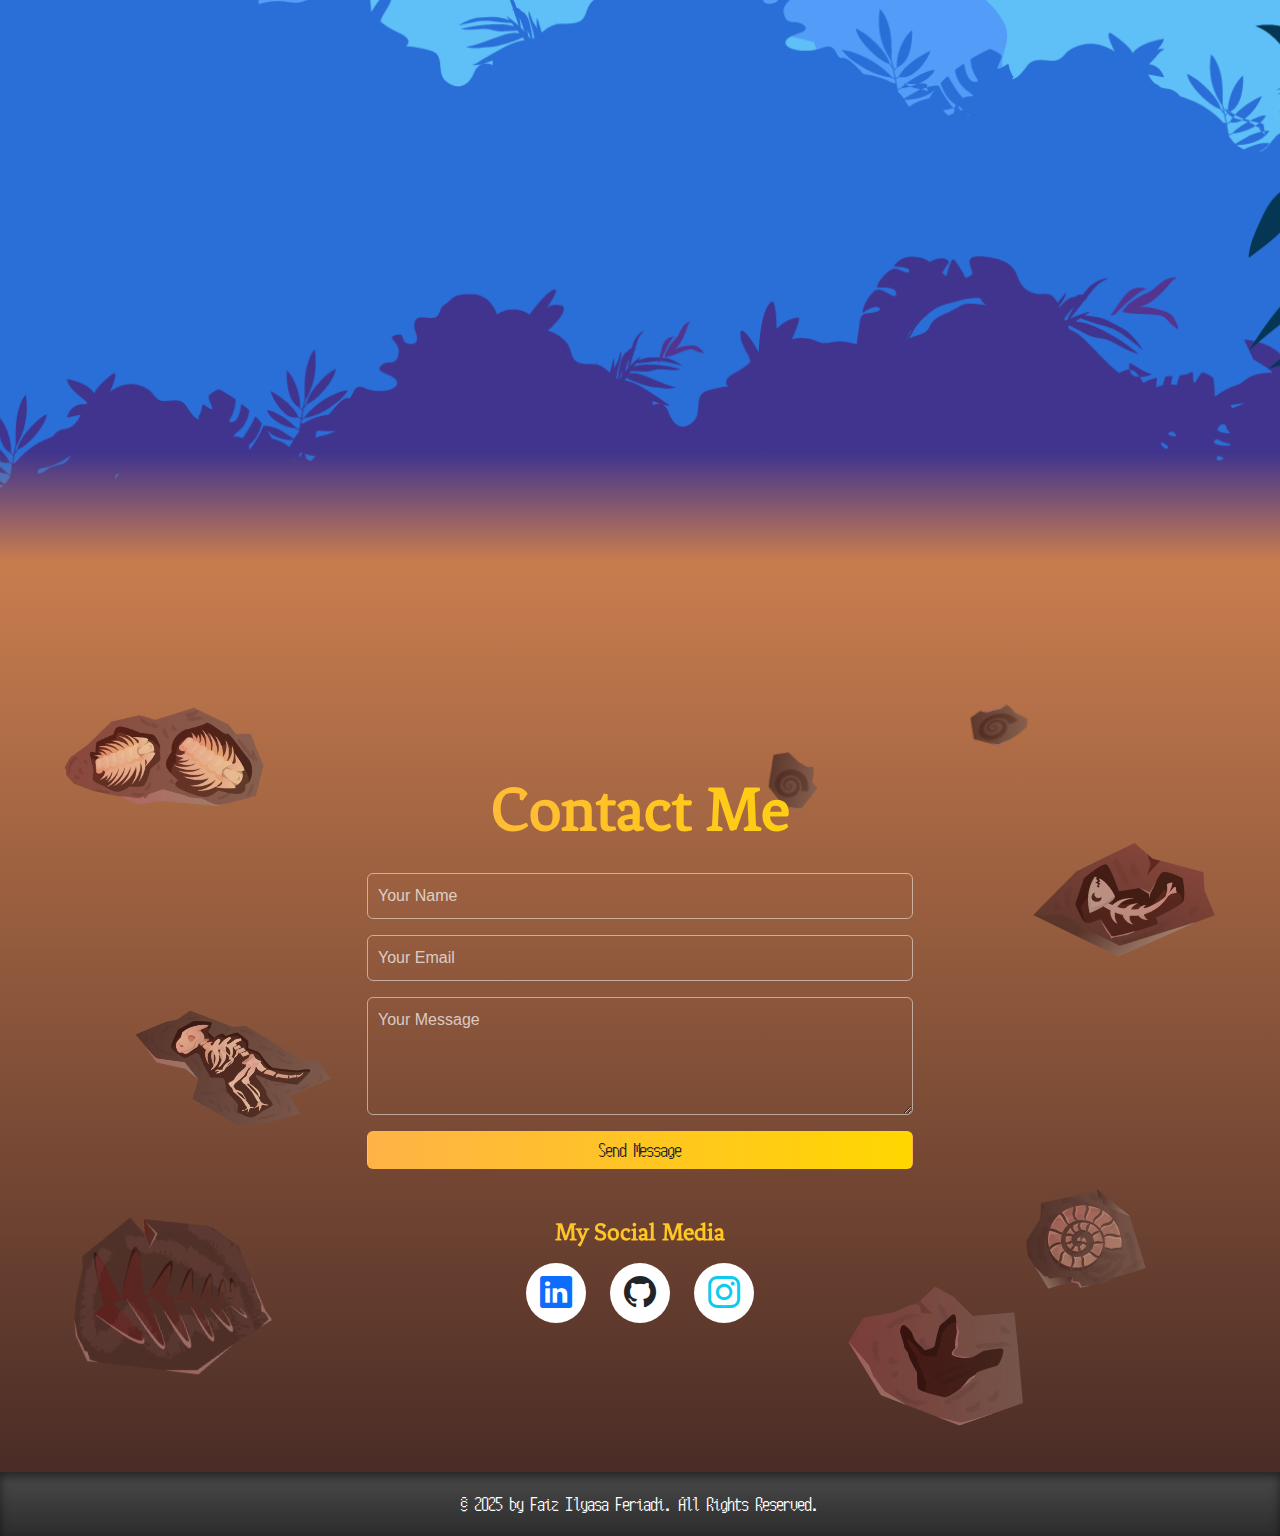
==== commit 420c24b7: "style: update background image and change font" ====
--- a/home.html
+++ b/home.html
@@ -37,19 +37,19 @@
                     <div class="collapse navbar-collapse justify-content-center" id="navbarNav">
                         <ul class="navbar-nav" style="gap: 70px;">
                             <li class="nav-item text-center">
-                                <a class="nav-link text-light fs-5 active" href="#">Home</a>
+                                <a class="nav-link text-light fs-2 active" href="#">Home</a>
                             </li>
                             <li class="nav-item text-center">
-                                <a class="nav-link text-light fs-5" href="#">About</a>
+                                <a class="nav-link text-light fs-2" href="#">About</a>
                             </li>
                             <li class="nav-item text-center">
-                                <a class="nav-link text-light fs-5" href="#">Portfolio</a>
+                                <a class="nav-link text-light fs-2" href="#">Portfolio</a>
                             </li>
                             <li class="nav-item text-center">
-                                <a class="nav-link text-light fs-5" href="#">Services</a>
+                                <a class="nav-link text-light fs-2" href="#">Services</a>
                             </li>
                             <li class="nav-item text-center">
-                                <a class="nav-link text-light fs-5" href="#">Contact</a>
+                                <a class="nav-link text-light fs-2" href="#">Contact</a>
                             </li>
                         </ul>
                     </div>
--- a/css/style.css
+++ b/css/style.css
@@ -1,6 +1,6 @@
 @font-face {
     font-family: 'gameFont';
-    src: url('../fonts/game.ttf') format('truetype');
+    src: url('../fonts/Fenix.ttf') format('truetype');
 }
 @font-face {
     font-family: 'textGame';
@@ -19,7 +19,7 @@
 
 .judul-gradient {
     font-family: 'gameFont';  /* Ganti dengan font yang sesuai */
-    font-size: 36px;
+    font-size: 4rem;
     font-weight: bold;
     background: linear-gradient(to right,#FFB347 , #FFD700); /* Gradasi dari Kuning ke Oranye */
     -webkit-background-clip: text;
@@ -514,12 +514,12 @@
     bottom: 0;
     left: 0;
     width: 100%;
-    height: 100px;
-    background: linear-gradient(to top, #823F3B, transparent);
+    height: 120px;
+    background: linear-gradient(to top, #C77C4E 10%, transparent);
     z-index: 10; /* Menempatkan di bawah konten */
 }
 .contact-page {
-    background: #823F3B;
+    background: linear-gradient(to bottom, #C77C4E,#4A2C26 );
     position: relative;
     width: 100%;
     height: 100vh; /* Pastikan halaman penuh */
@@ -539,8 +539,8 @@
 
 /* Penyesuaian posisi gambar */
 .contact-page img:nth-child(1) { 
-    top: 10%; 
-    left: 10%;
+    top: 15%; 
+    left: 5%;
 }
 
 .contact-page img:nth-child(2) { 
@@ -548,7 +548,6 @@
     left: 10%; 
     transform: rotate(20deg); 
 }
-
 .contact-page img:nth-child(3) { 
     top: 30%; 
     right: 5%; 
@@ -566,7 +565,7 @@
 }
 
 .contact-page img:nth-child(6) { 
-    top: 10%; 
+    top: 15%; 
     right: 20%; 
     transform: scale(1.2);
 }
@@ -581,7 +580,7 @@
     bottom: 5%; 
     right: 20%; 
 }
-@media (max-width: 900px) {
+@media (max-width: 984px) {
     .contact-page img[src*="dino"], 
     .contact-page img[src*="ikan"] {
         display: none;
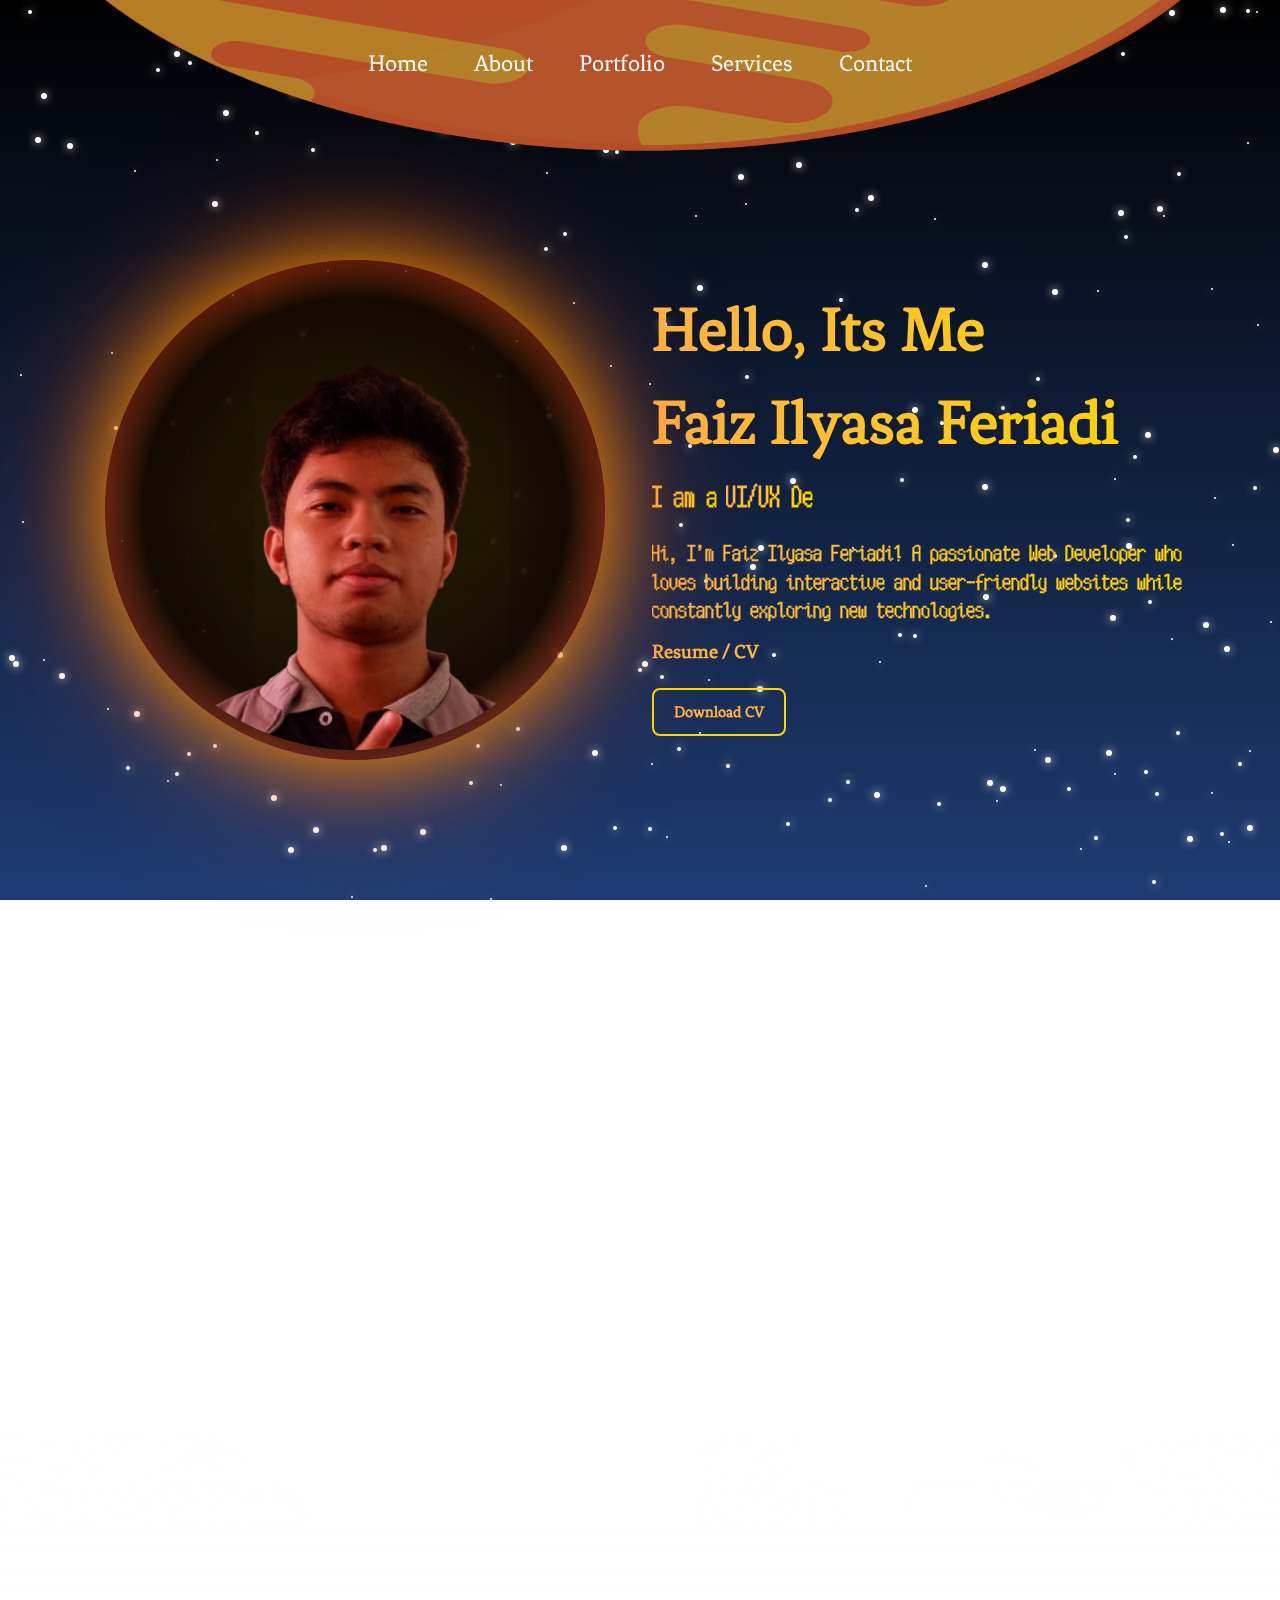
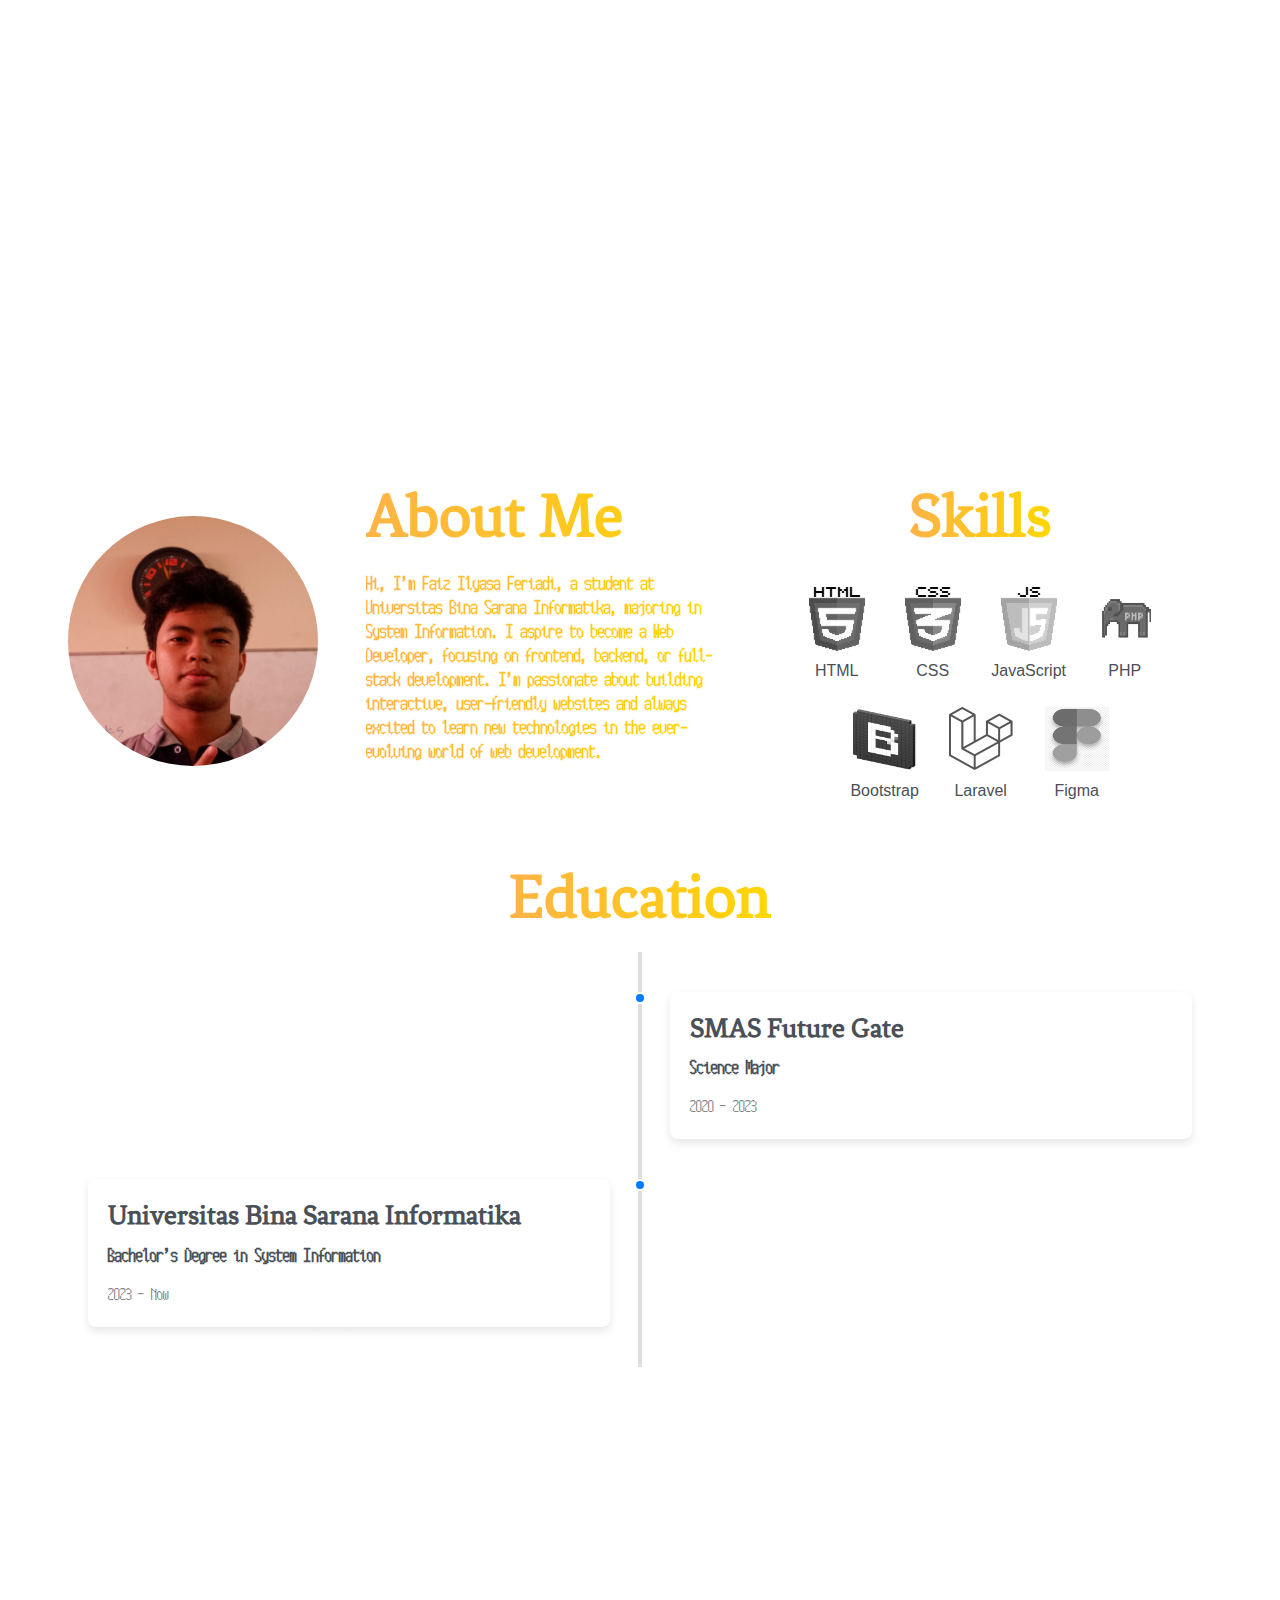
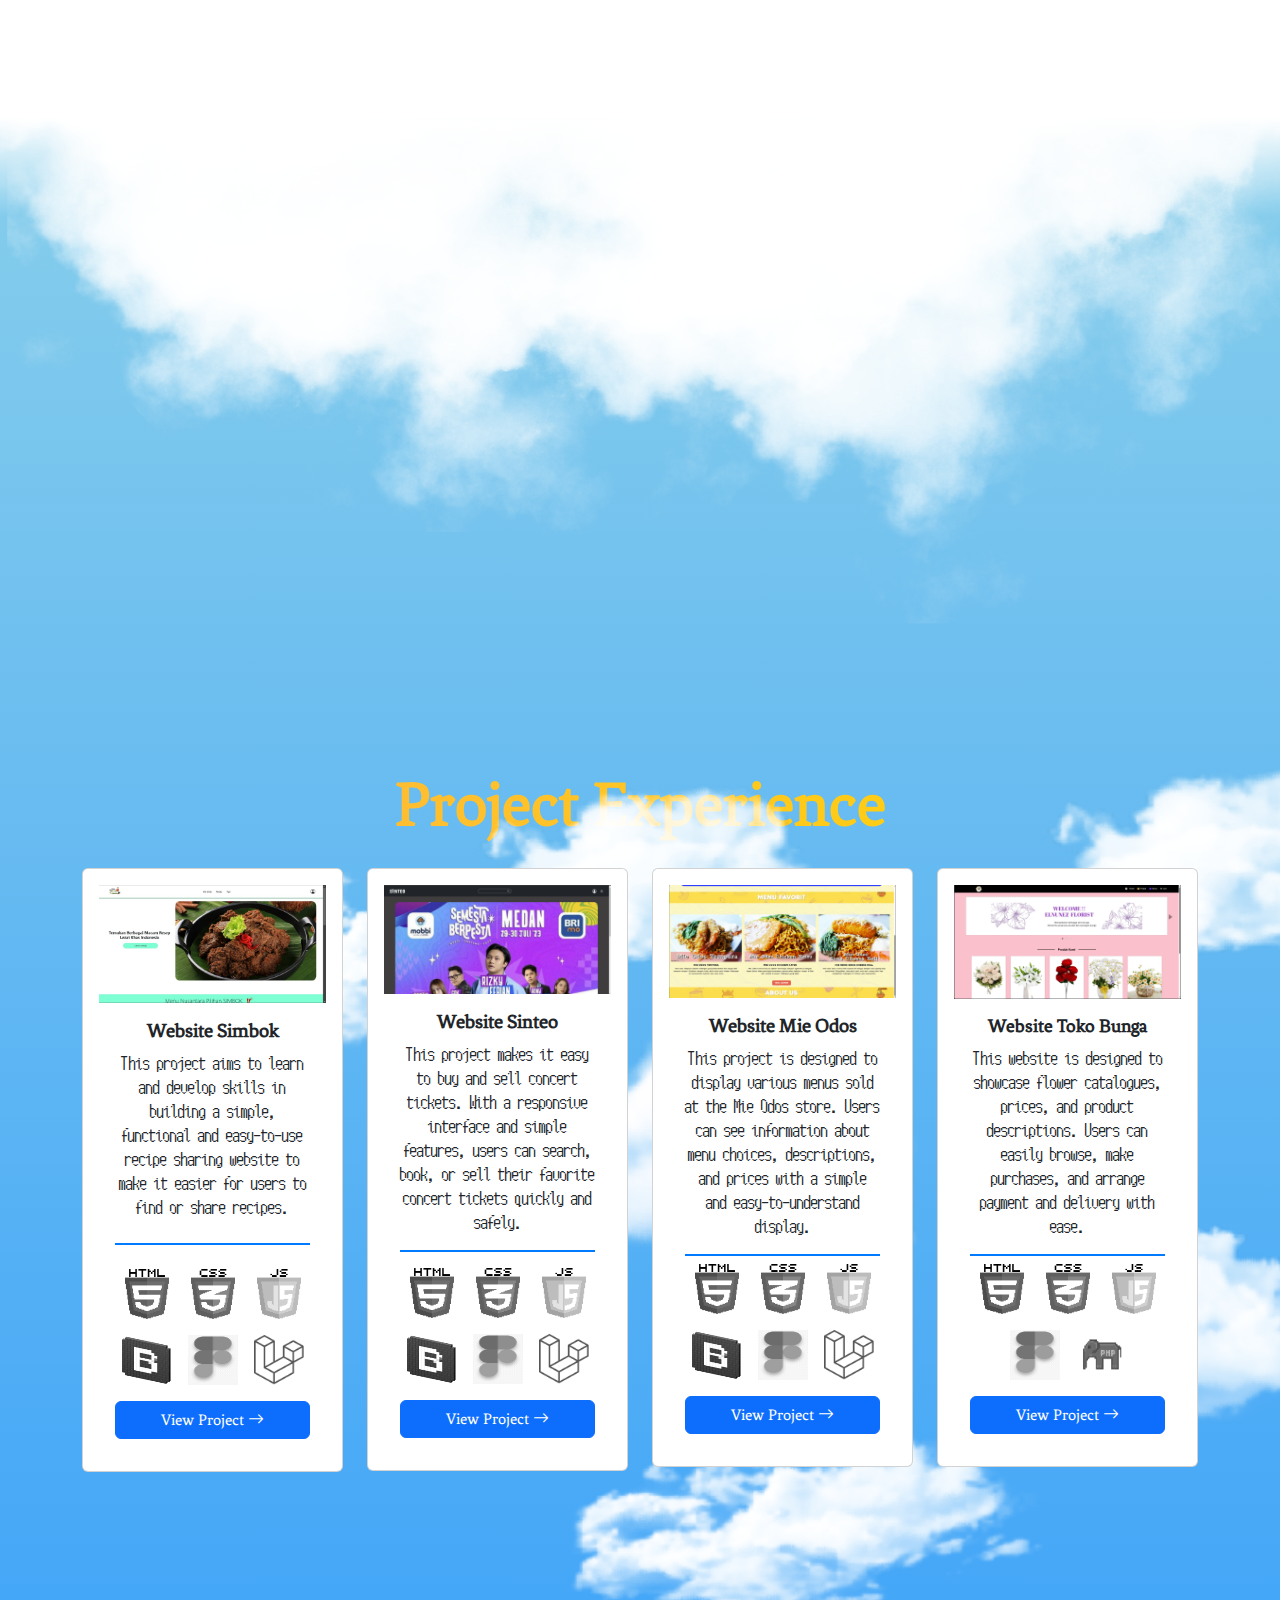
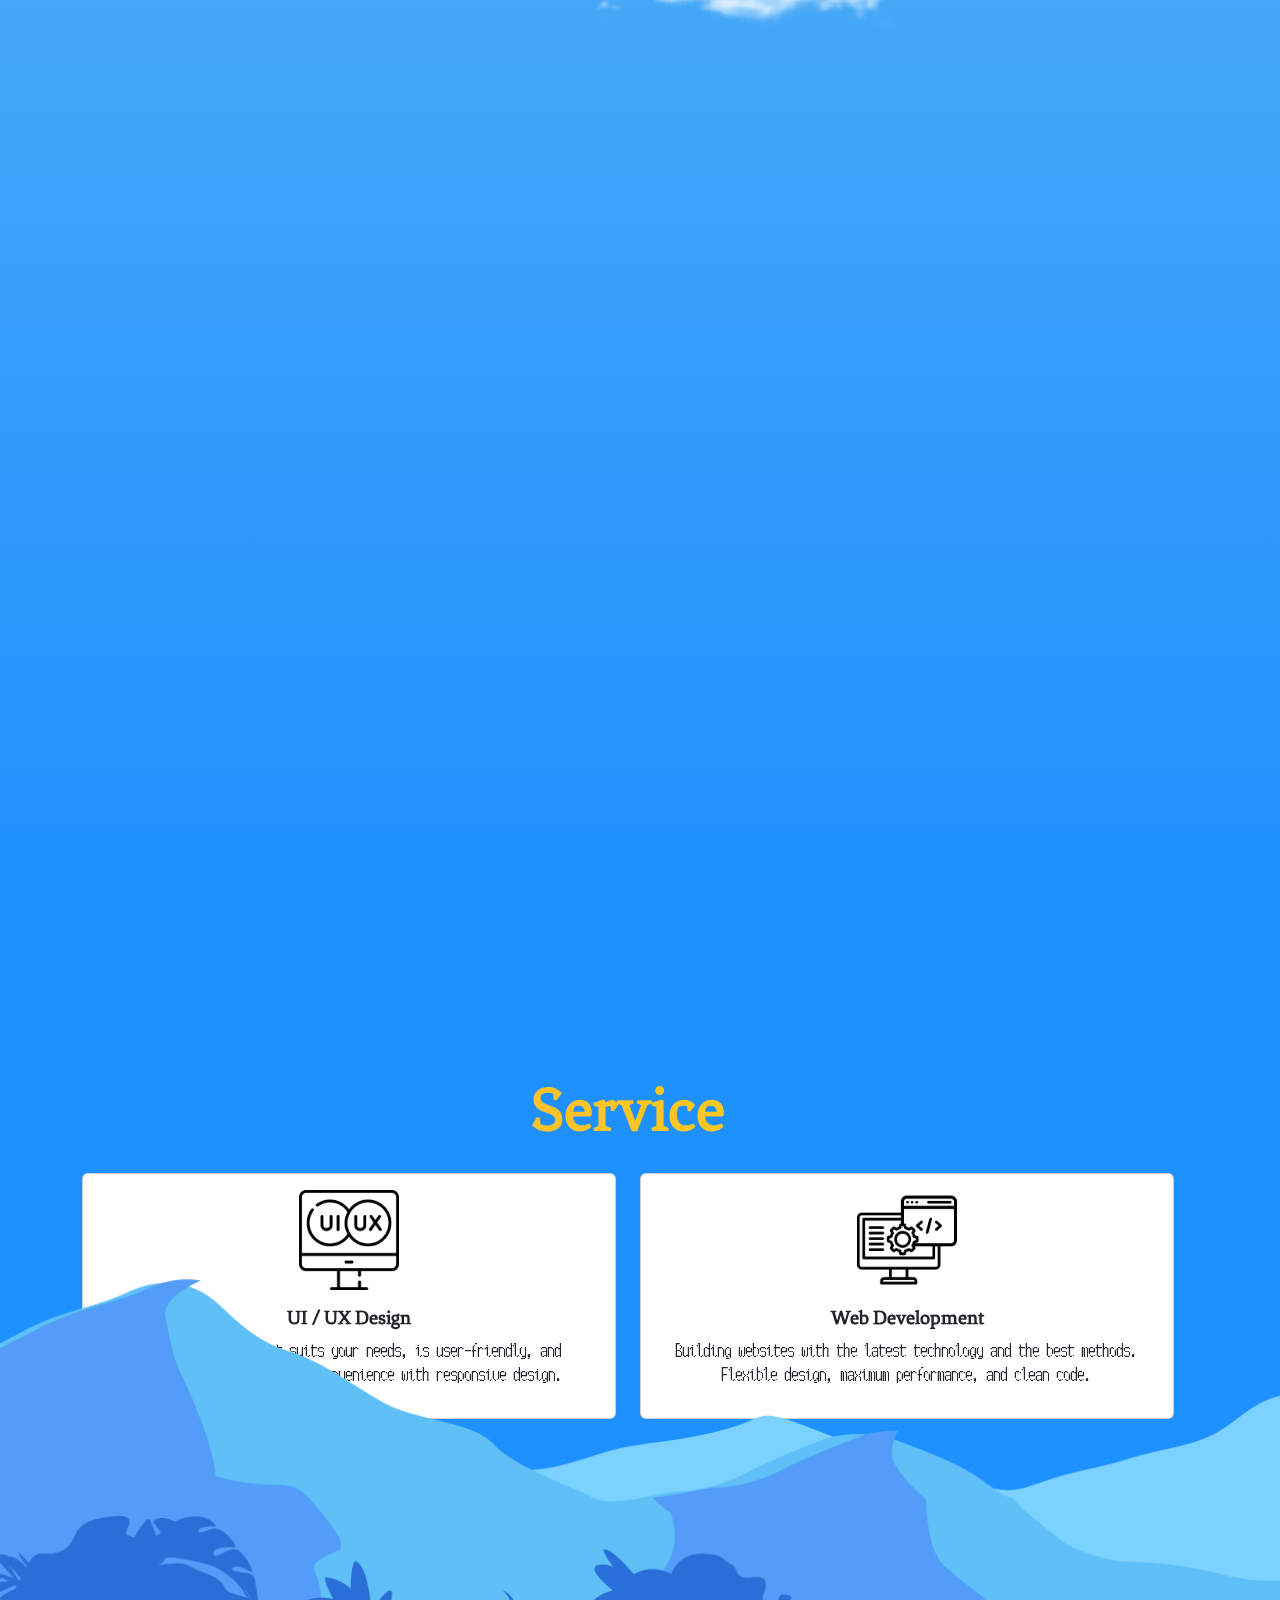
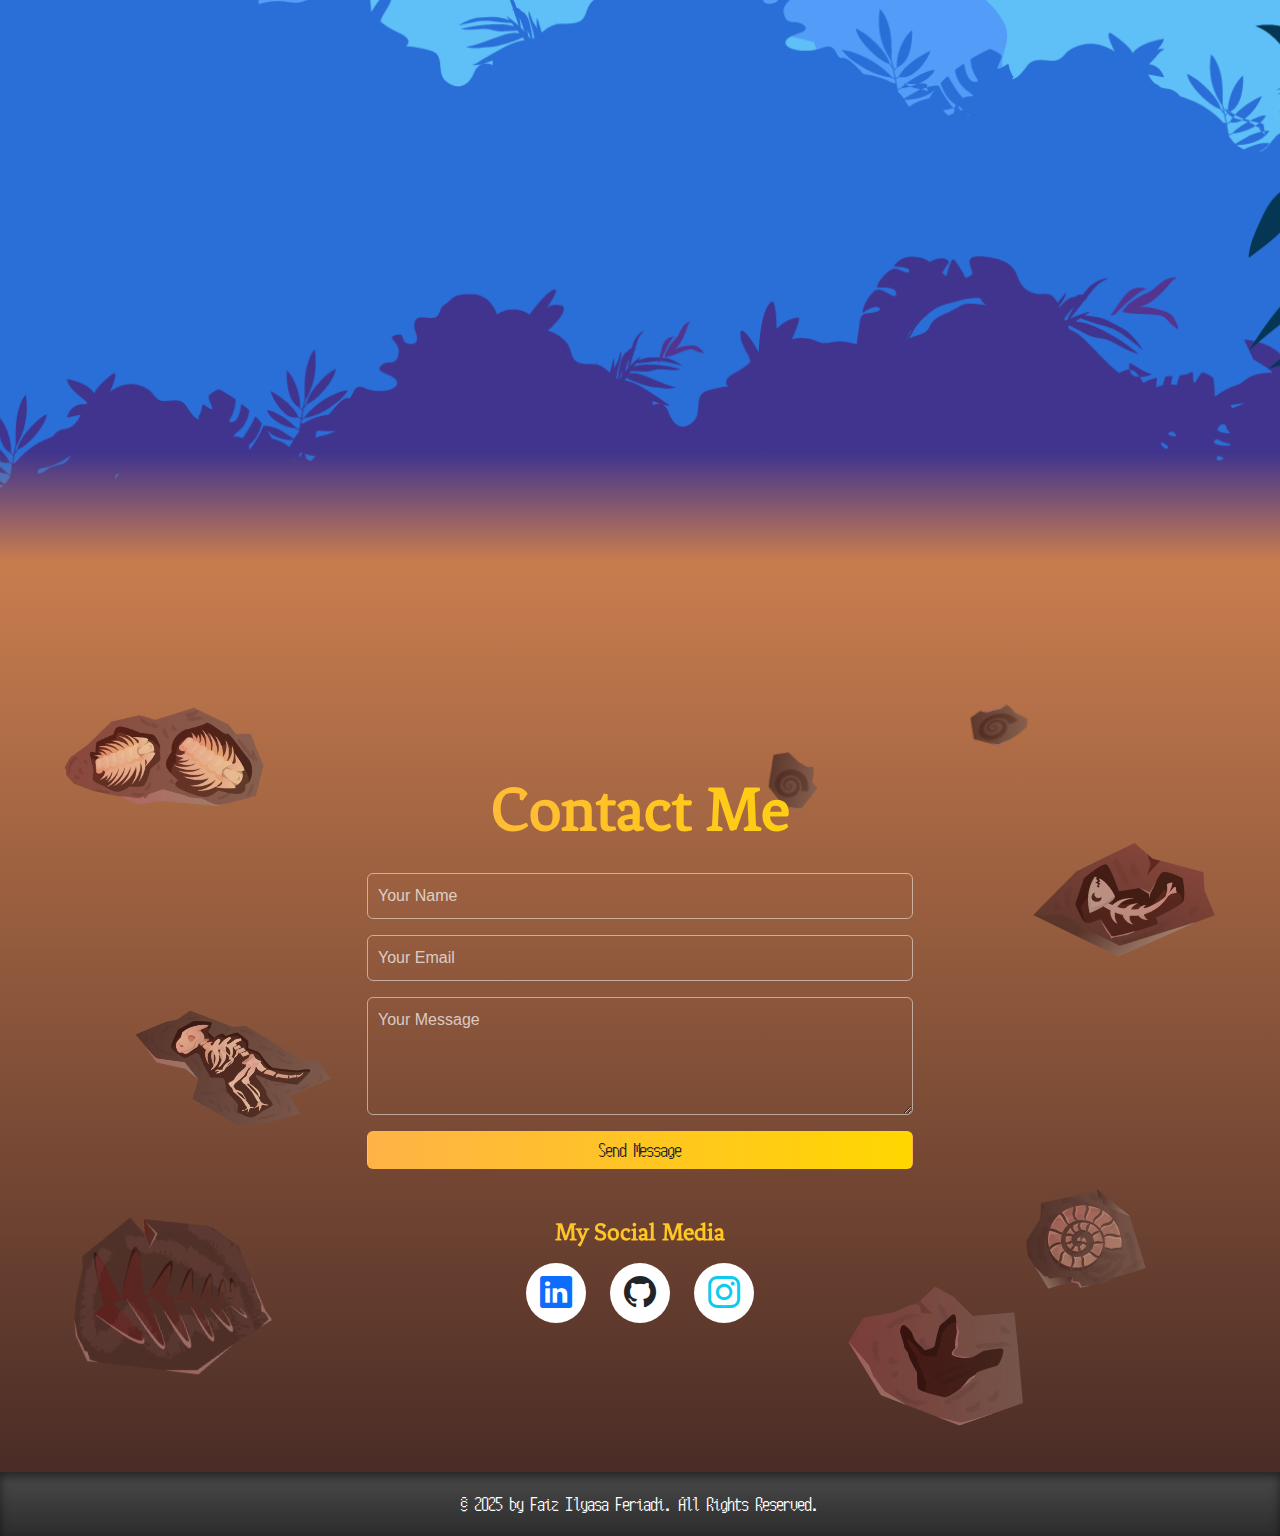
==== commit d272a1d3: "membuat responsive bagian navbar" ====
--- a/home.html
+++ b/home.html
@@ -35,21 +35,21 @@
                     </button>
                     <!-- Menu Items -->
                     <div class="collapse navbar-collapse justify-content-center" id="navbarNav">
-                        <ul class="navbar-nav" style="gap: 70px;">
+                        <ul class="navbar-nav">
                             <li class="nav-item text-center">
-                                <a class="nav-link text-light fs-2 active" href="#">Home</a>
+                                <a class="nav-link text-light active" href="#">Home</a>
                             </li>
                             <li class="nav-item text-center">
-                                <a class="nav-link text-light fs-2" href="#">About</a>
+                                <a class="nav-link text-light" href="#">About</a>
                             </li>
                             <li class="nav-item text-center">
-                                <a class="nav-link text-light fs-2" href="#">Portfolio</a>
+                                <a class="nav-link text-light" href="#">Portfolio</a>
                             </li>
                             <li class="nav-item text-center">
-                                <a class="nav-link text-light fs-2" href="#">Services</a>
+                                <a class="nav-link text-light" href="#">Services</a>
                             </li>
                             <li class="nav-item text-center">
-                                <a class="nav-link text-light fs-2" href="#">Contact</a>
+                                <a class="nav-link text-light" href="#">Contact</a>
                             </li>
                         </ul>
                     </div>
@@ -371,17 +371,30 @@
             <div class="row">
                 <div class="col-lg-6 mx-auto text-center">
                     <h2 class="mb-4 judul-gradient" style="font-family: 'gameFont';">Contact Me</h2>
-                    <form>
+
+                    <form name="faiz-ilyasa-contact-form">
+                        <div class="alert alert-success alert-dismissible fade show d-none success-alert" role="alert">
+                            <strong>Terima Kasih!</strong> Pesan Sudah di Terima
+                            <button type="button" class="btn-close" data-bs-dismiss="alert" aria-label="Close"></button>
+                          </div>
+                        <div class="alert alert-danger alert-dismissible fade show d-none failed-alert" role="alert">
+                            <strong>Maaf!</strong> Pesan Gagal di Terima
+                            <button type="button" class="btn-close" data-bs-dismiss="alert" aria-label="Close"></button>
+                        </div>
                         <div class="mb-3">
-                            <input type="text" class="form-control transparent-input" placeholder="Your Name" required>
+                            <input type="text" class="form-control transparent-input" placeholder="Your Name" id="name" name="nama" required>
                         </div>
                         <div class="mb-3">
-                            <input type="email" class="form-control transparent-input" placeholder="Your Email" required>
+                            <input type="email" class="form-control transparent-input" placeholder="Your Email" id="email" name="email" required>
                         </div>
                         <div class="mb-3">
-                            <textarea class="form-control transparent-input" rows="4" placeholder="Your Message" required></textarea>
-                        </div>
-                        <button type="submit" class="btn  w-100" style="font-family: textGame;background: linear-gradient(to right,#FFB347 , #FFD700);">Send Message</button>
+                            <textarea class="form-control transparent-input" rows="4" placeholder="Your Message" id="message" name="pesan" required></textarea>
+                        </div>
+                        <button type="submit" class="btn  w-100 btn-kirim" style="font-family: textGame;background: linear-gradient(to right,#FFB347 , #FFD700);">Send Message</button>
+                        <button class="btn d-none btn-loading w-100" style="font-family: textGame;background: linear-gradient(to right,#FFB347 , #FFD700);" type="button" disabled>
+                            <span class="spinner-border spinner-border-sm" aria-hidden="true"></span>
+                            <span role="status">Loading...</span>
+                          </button>
                     </form>
                 </div>
             </div>
@@ -411,5 +424,35 @@
 
     <script src="js/script.js"></script>
     <script src="bootstrap/js/bootstrap.bundle.min.js"></script>
+
+    <script>
+        const scriptURL = 'https://script.google.com/macros/s/AKfycbwl5YMAwsq2ZiAMJ4SUTtL4SUYxIj1qF-qMgfRS9VugHzWgQt_VrRvn70y5JBJ0uGlqMw/exec'
+        const form = document.forms['faiz-ilyasa-contact-form']
+        const btnKirim = document.querySelector('.btn-kirim')
+        const btnLoading = document.querySelector('.btn-loading')
+        const successAlert = document.querySelector('.success-alert')
+        const failedAlert = document.querySelector('.failed-alert')
+      
+        form.addEventListener('submit', e => {
+          e.preventDefault()
+          btnLoading.classList.toggle('d-none');
+          btnKirim.classList.toggle('d-none');
+          fetch(scriptURL, { method: 'POST', body: new FormData(form)})
+            .then(response => {
+                btnLoading.classList.toggle('d-none');
+                btnKirim.classList.toggle('d-none');
+                successAlert.classList.toggle('d-none');
+                form.reset();
+                console.log('Success!', response)
+            })
+            .catch(error => {
+                btnLoading.classList.toggle('d-none');
+                btnKirim.classList.toggle('d-none');
+                failedAlert.classList.toggle('d-none');
+                form.reset();
+                console.error('Error!', error.message)
+            })
+        })
+      </script>
 </body>
 </html>
--- a/css/style.css
+++ b/css/style.css
@@ -432,7 +432,12 @@
         padding: 20px;
         border-radius: 10px;
     }
-    
+    .navbar-nav {
+        gap: 70px; /* Sesuaikan dengan jarak yang Anda inginkan */
+    }
+    .navbar-nav .nav-link {
+        font-size: 2rem; /* Default (besar) */
+    }
     @media (min-width: 992px) {
         .navbar-collapse {
             background: transparent !important;
@@ -447,6 +452,24 @@
             padding-top: 0;
         }
         
+    }
+    @media (max-width: 1500px) {
+        .navbar-nav {
+            gap: 30px; /* Kurangi jarak */
+        }
+        .navbar-nav .nav-link {
+            font-size: 1.5rem; /* Kurangi ukuran teks */
+        }
+
+    }
+    @media (max-width: 1100px) {
+        .navbar-nav {
+            gap: 30px; /* Kurangi jarak */
+        }
+        .navbar-nav .nav-link {
+            font-size: 1.2rem; /* Kurangi ukuran teks */
+        }
+
     }
 .skill-logo {
     width: 50px; /* Ukuran gambar */
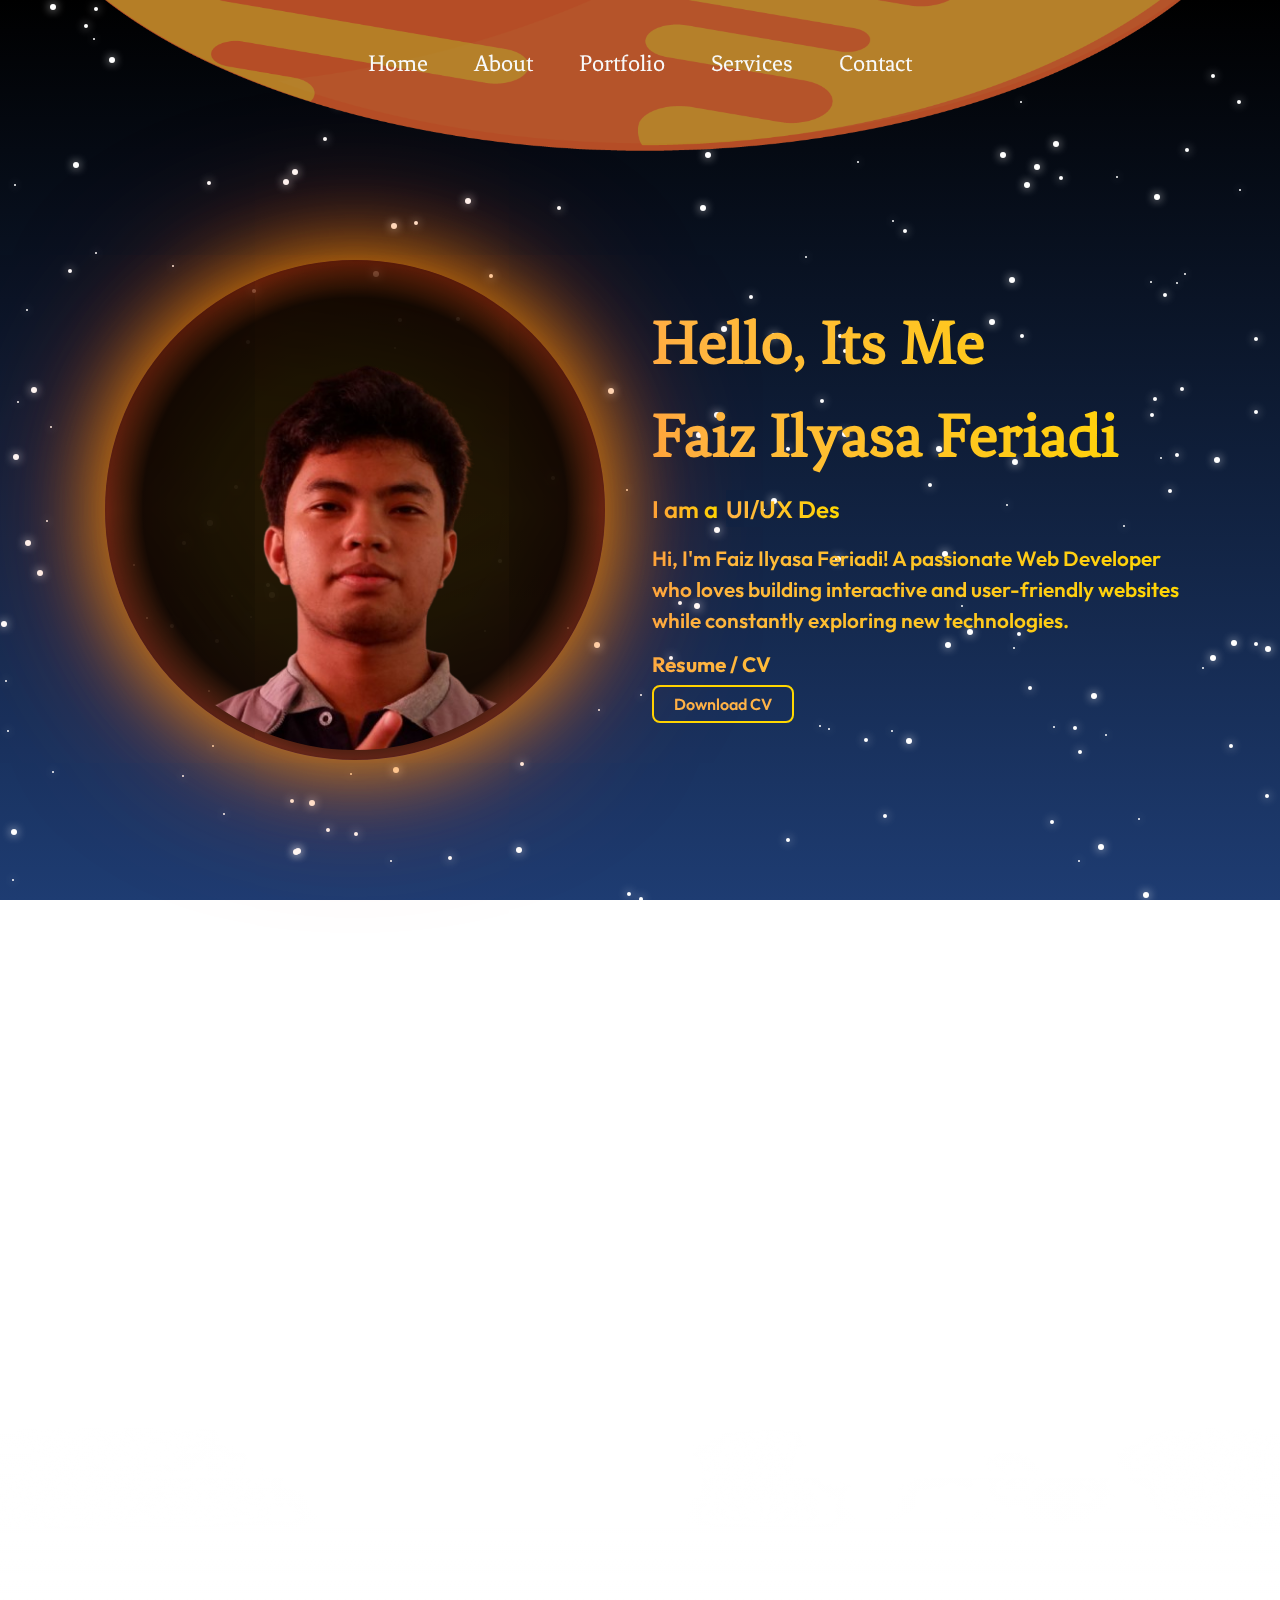
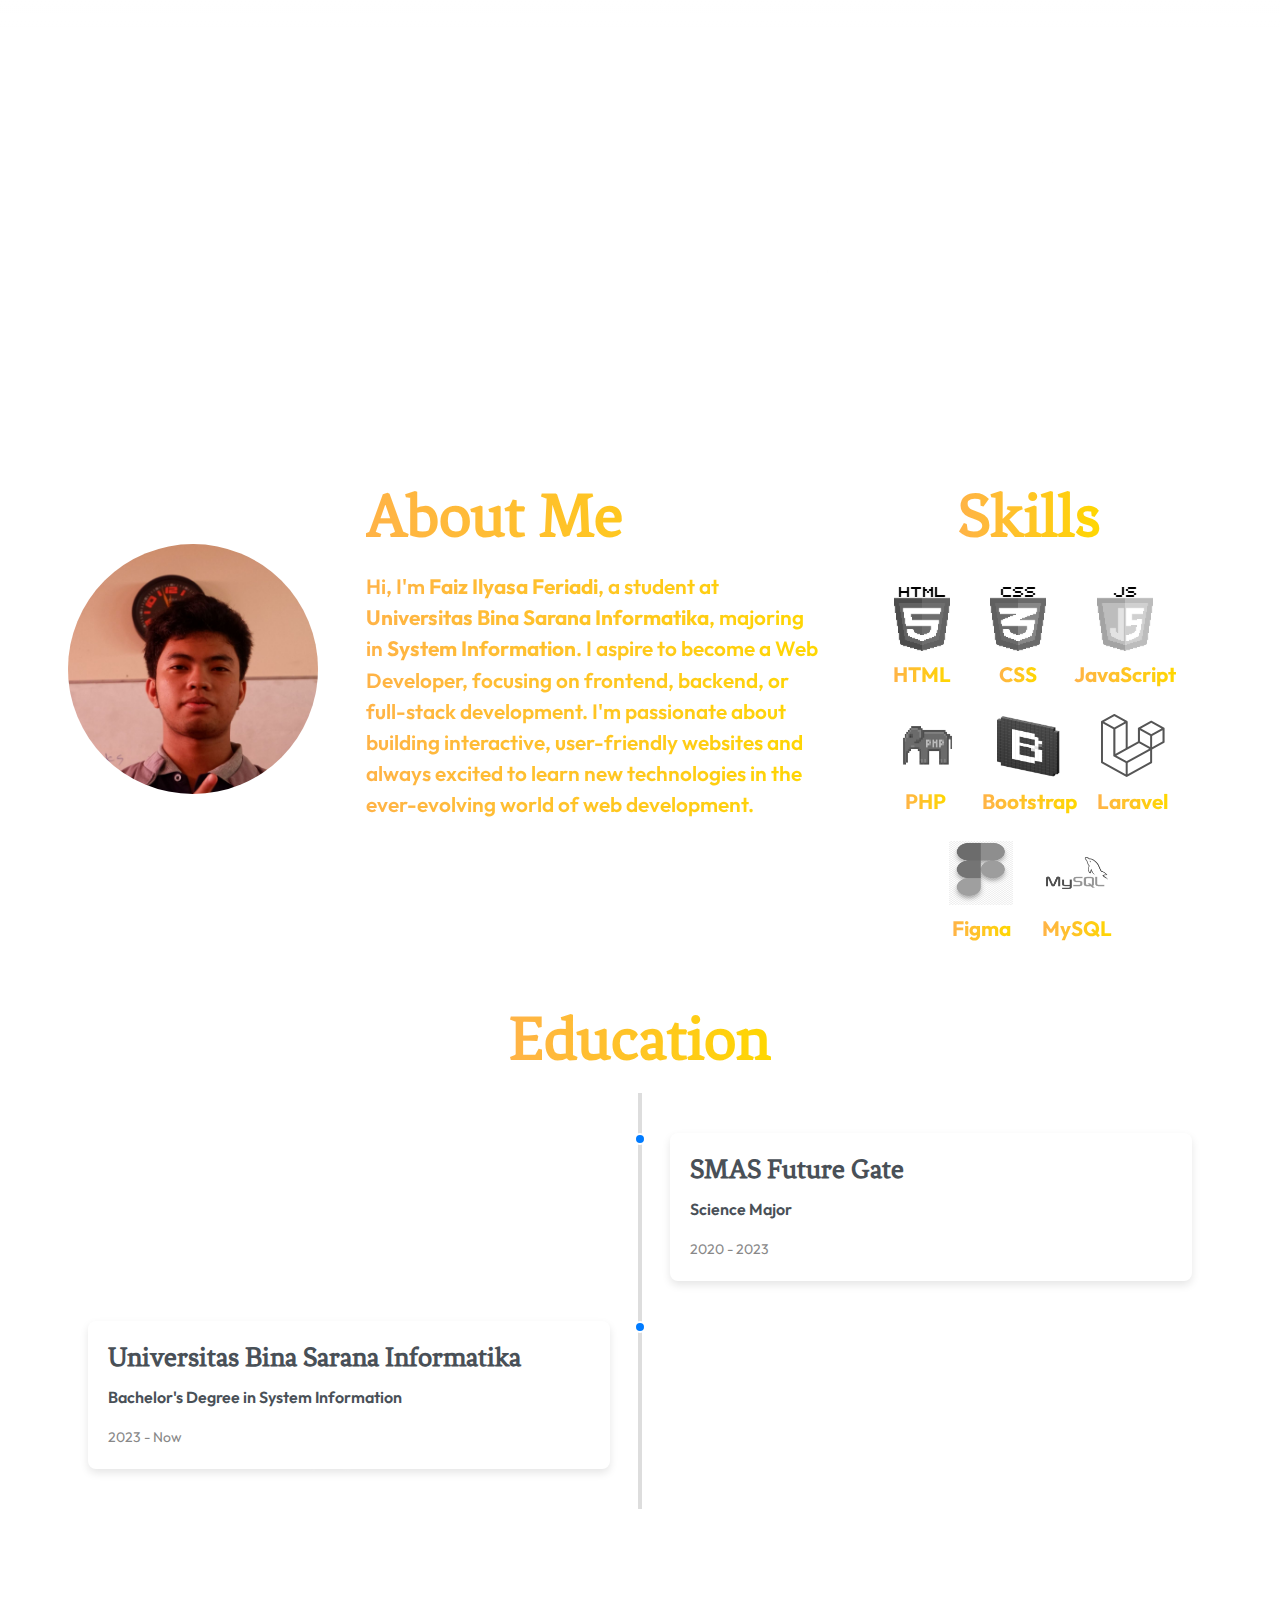
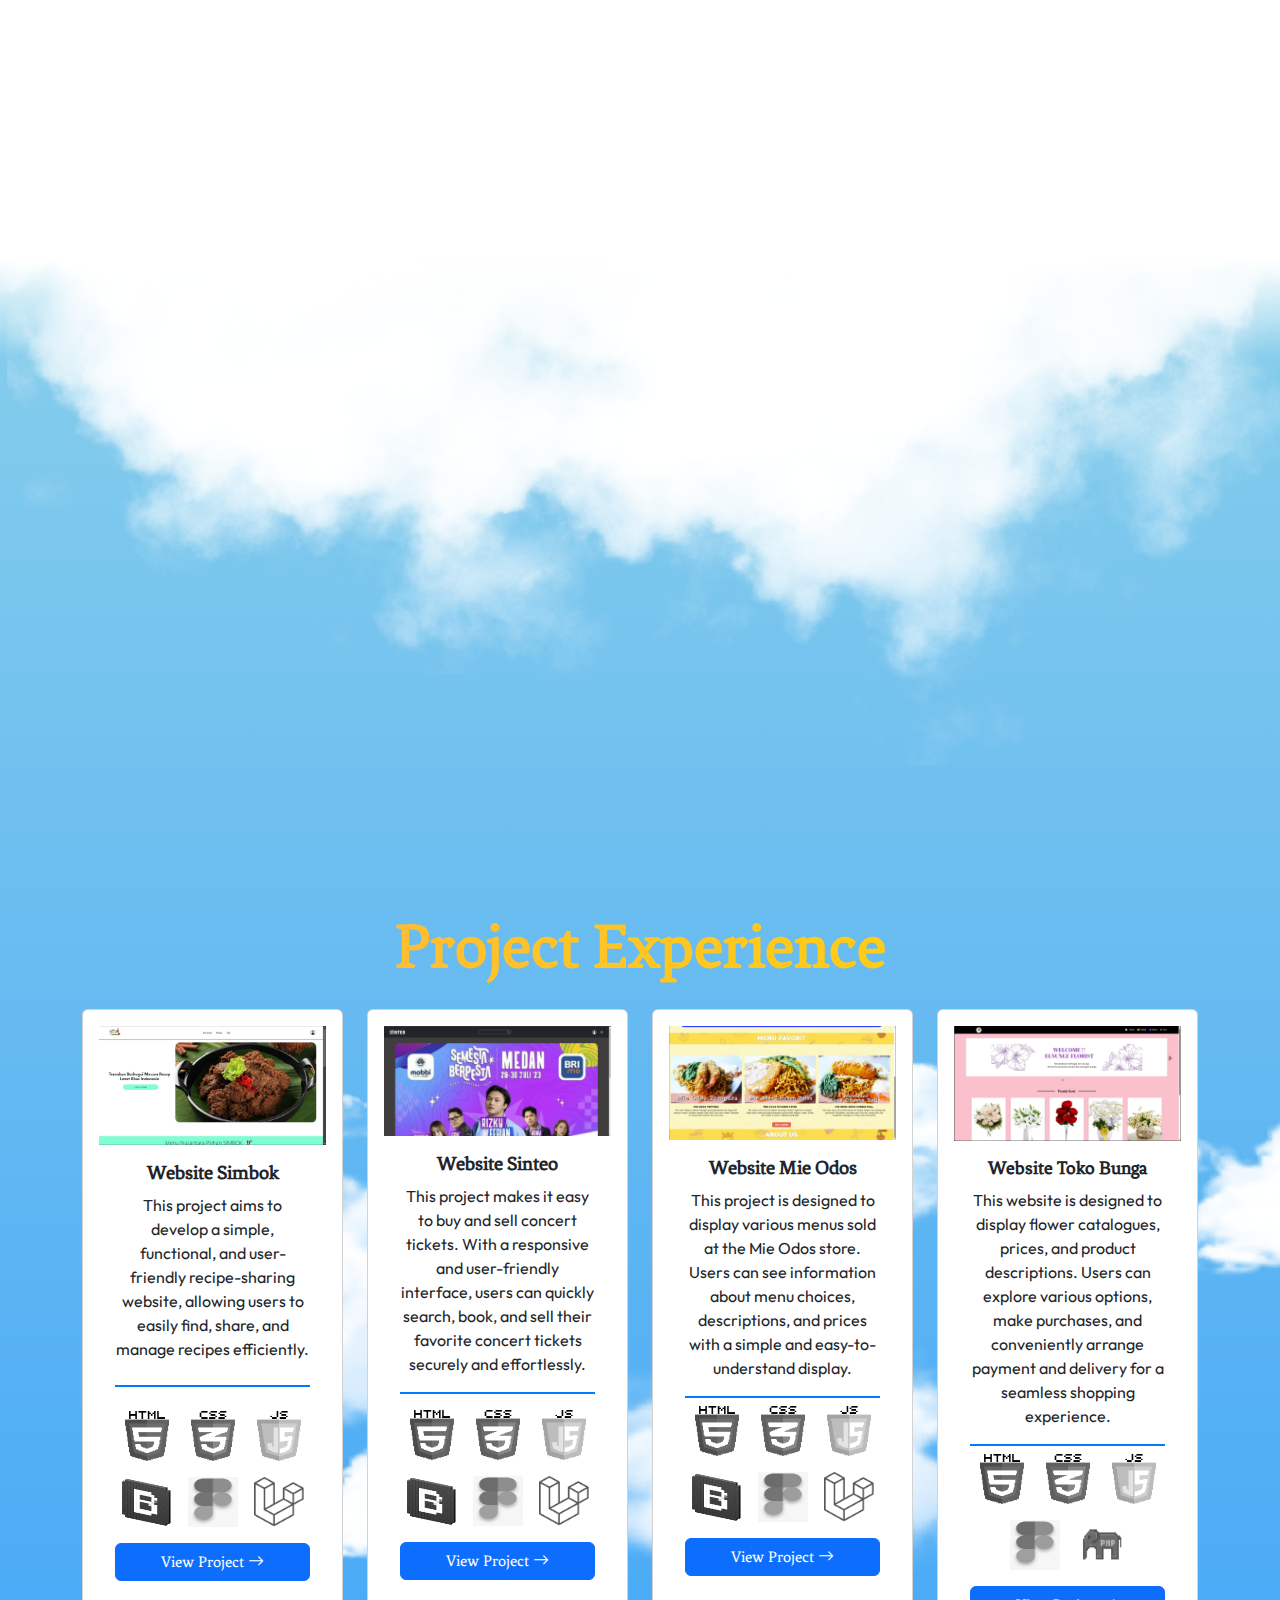
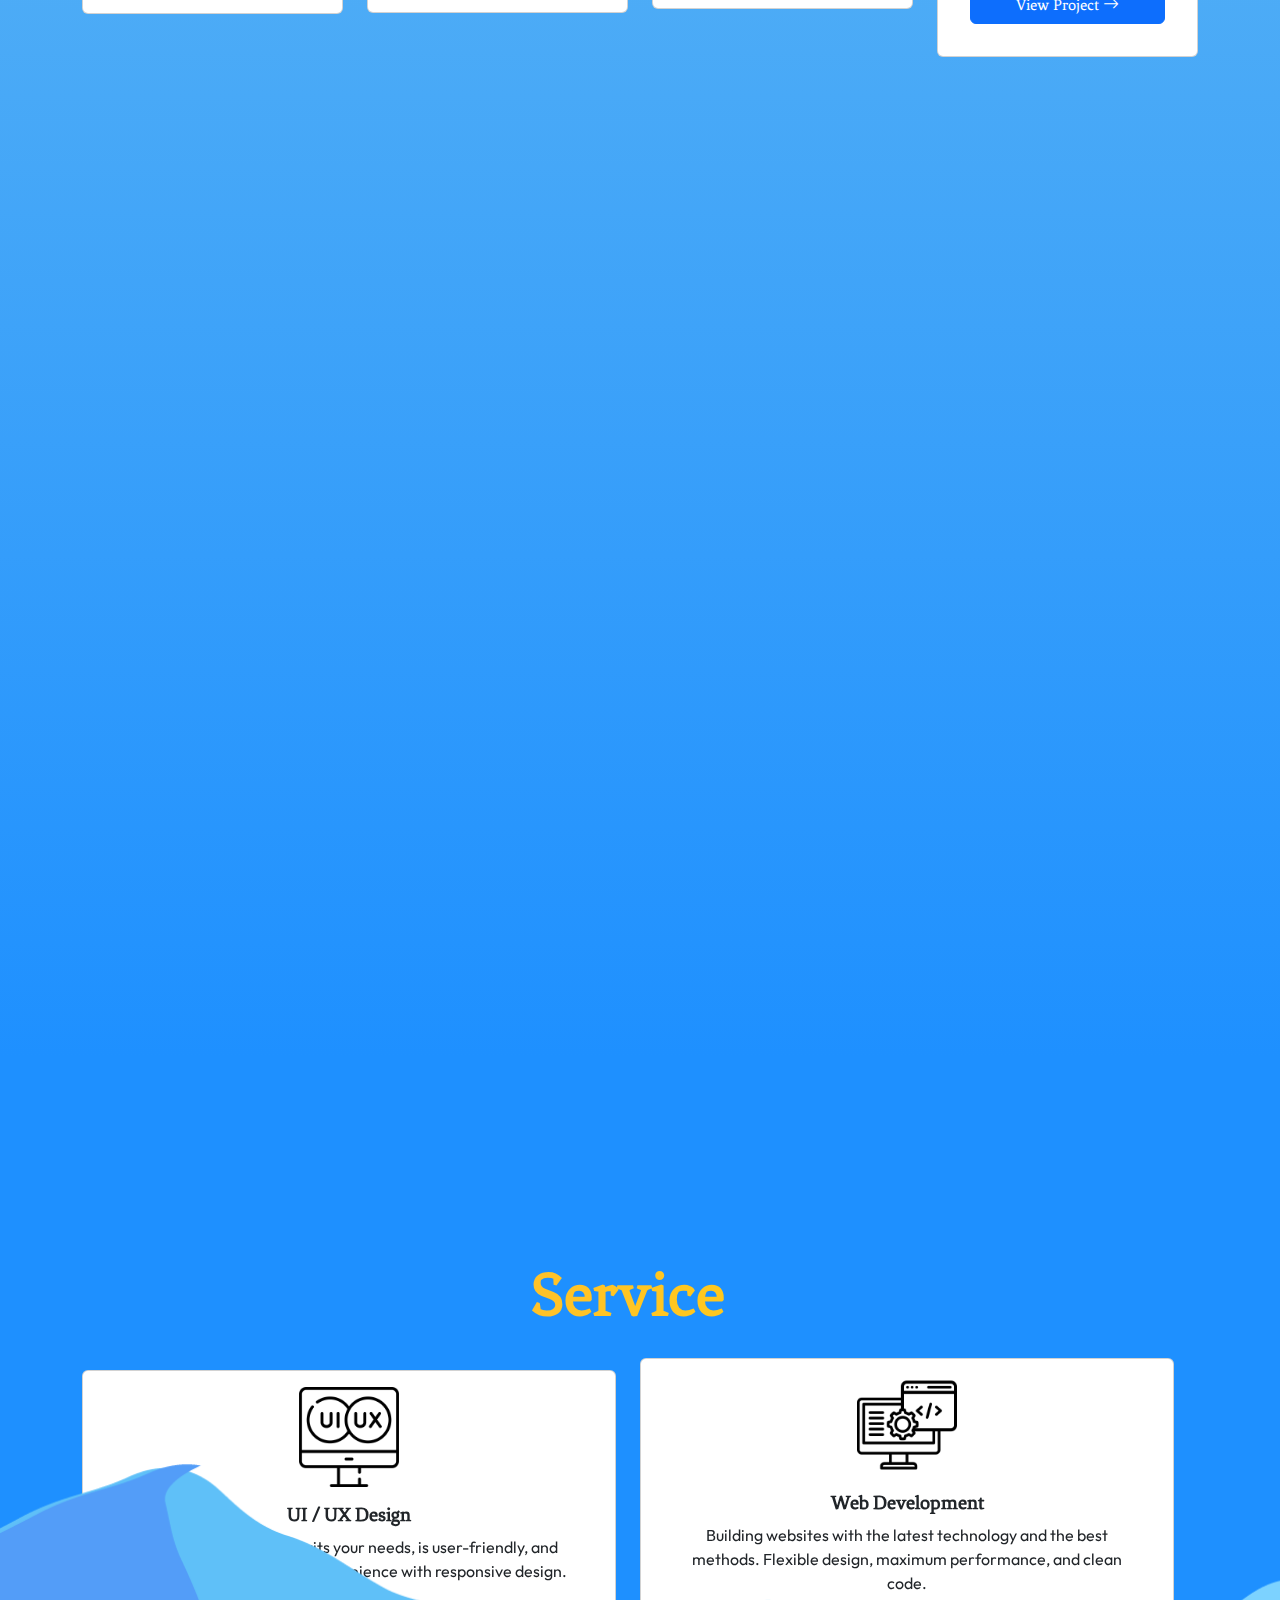
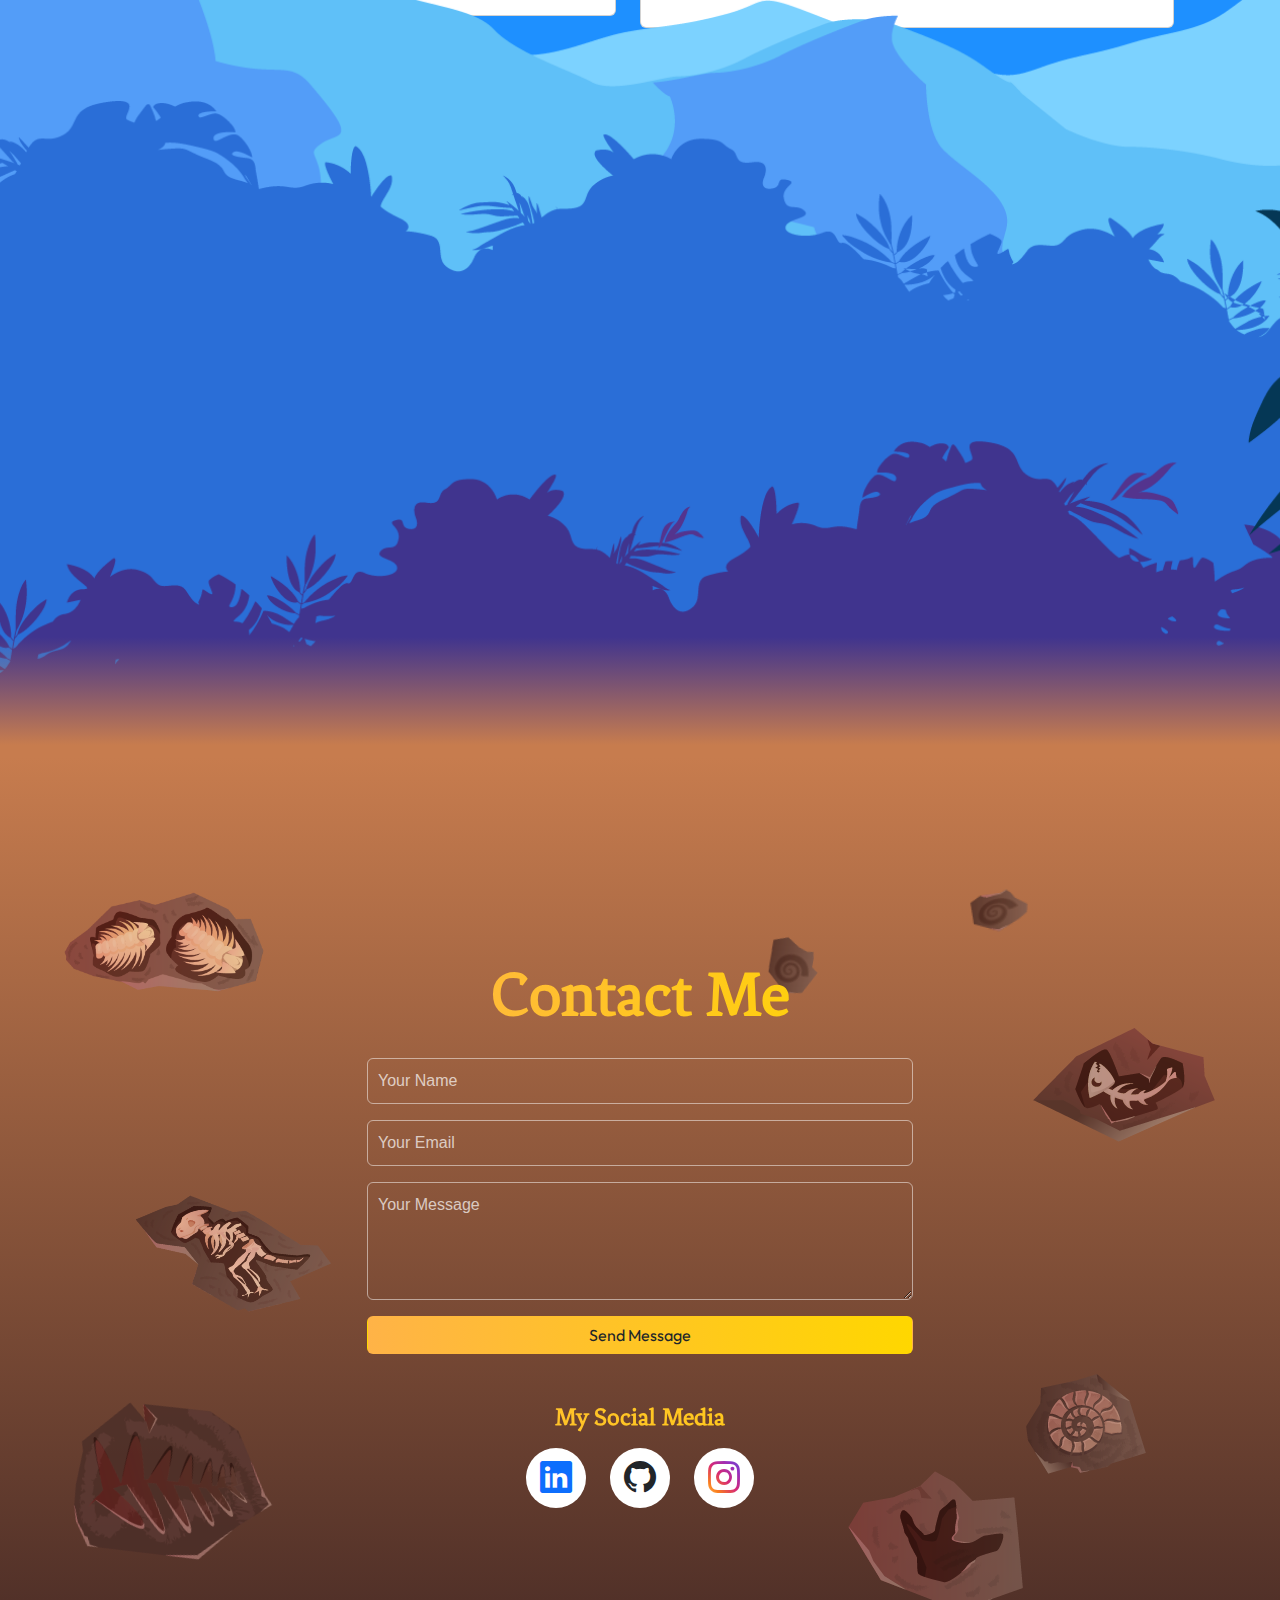
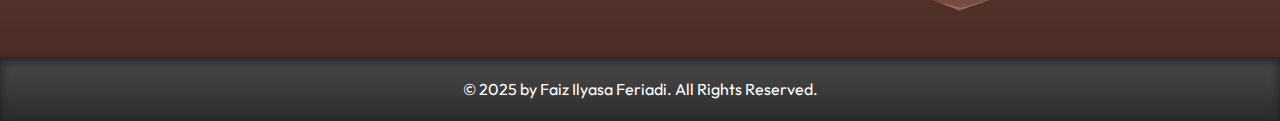
==== commit 7e6db781: "memperindah website porto saya" ====
--- a/home.html
+++ b/home.html
@@ -8,10 +8,10 @@
         <meta name="keywords" content="Faiz Ilyasa Feriadi, web developer, portfolio, HTML, CSS, JavaScript, PHP, Bootstrap, Laravel">
         <meta name="author" content="Faiz Ilyasa Feriadi">
         
-    <title>Document</title>
-    <link rel="stylesheet" href="bootstrap/css/bootstrap.min.css">
-    <link rel="stylesheet" href="bootstrap/bootstrap-icons/font/bootstrap-icons.min.css">
-    <link rel="stylesheet" href="css/style.css">
+        <title>Document</title>
+        <link rel="stylesheet" href="bootstrap/css/bootstrap.min.css">
+        <link rel="stylesheet" href="bootstrap/bootstrap-icons/font/bootstrap-icons.min.css">
+        <link rel="stylesheet" href="css/style.css">
 </head>
 <body>
         
@@ -22,7 +22,7 @@
             <!-- Tambahkan lebih banyak bintang dengan posisi acak -->
         </div>
 
-        <header class="container-fluid position-relative" style="z-index: 999;">
+        <header class="container-fluid position-relative" id="home" style="z-index: 999;">
             <img src="img/header1.png" alt="Header" class="w-100" style="height: auto; object-fit: cover; filter: brightness(0.8) contrast(0.7);">
             
             <!-- Navbar Bootstrap -->
@@ -37,19 +37,19 @@
                     <div class="collapse navbar-collapse justify-content-center" id="navbarNav">
                         <ul class="navbar-nav">
                             <li class="nav-item text-center">
-                                <a class="nav-link text-light active" href="#">Home</a>
+                                <a class="nav-link text-light active" href="#home">Home</a>
                             </li>
                             <li class="nav-item text-center">
-                                <a class="nav-link text-light" href="#">About</a>
+                                <a class="nav-link text-light" href="#about">About</a>
                             </li>
                             <li class="nav-item text-center">
-                                <a class="nav-link text-light" href="#">Portfolio</a>
+                                <a class="nav-link text-light" href="#project">Portfolio</a>
                             </li>
                             <li class="nav-item text-center">
-                                <a class="nav-link text-light" href="#">Services</a>
+                                <a class="nav-link text-light" href="#Service">Services</a>
                             </li>
                             <li class="nav-item text-center">
-                                <a class="nav-link text-light" href="#">Contact</a>
+                                <a class="nav-link text-light" href="#contact">Contact</a>
                             </li>
                         </ul>
                     </div>
@@ -64,7 +64,7 @@
       </svg> -->
     
       <main class="landing" style="position: relative; z-index: 1; padding-top: 100px; padding-bottom: 60%;">
-        <div class="container">
+        <div class="container" >
             <div class="row align-items-center">
                 <!-- Profile Picture on the left -->
                 <div class="col-lg-6 d-flex justify-content-center mb-4 mb-md-0">
@@ -84,10 +84,10 @@
                             <span class="fw-bold text-gradient" style="font-family: 'textGame';" id="job"></span>
                         </p>
                     </div>
-                    <p class="fw-semibold text-gradient pt-4" style="font-family: 'textGame'; font-size: 1.2rem;">Hi, I'm Faiz Ilyasa Feriadi! A passionate Web Developer who loves building interactive and user-friendly websites while constantly exploring new technologies. </p>
+                    <p class="fw-semibold text-gradient pt-3" style="font-family: 'textGame'; font-size: 1.3rem;">Hi, I'm Faiz Ilyasa Feriadi! A passionate Web Developer who loves building interactive and user-friendly websites while constantly exploring new technologies. </p>
                     <!-- Contact Section -->
                     <div class="">
-                        <h5 class="fw-bold  mb-4 text-gradient" style="font-family: 'gameFont';">Resume / CV</h5>
+                        <h5 class="fw-bold  mb-2 text-gradient">Resume / CV</h5>
                         <a href="CV_Faiz_Ilyasa.pdf" class="btn-custom">Download CV</a>
                     </div>
                     
@@ -115,10 +115,10 @@
             <img src="img/clouddown5.png" alt="" style="--i:5;" >
         </div>
         <main class="cloud-isi" style="padding-bottom: 300px; ">
-            <div class="container-fluid px-lg-5 px-3 " style="padding-top: 500px;">
+            <div class="container-fluid px-lg-5 px-3 " style="padding-top: 500px;" id="about">
                 <div class="row">
                     <!-- About Me Section -->
-                    <div class="col-lg-7 col-12">
+                    <div class="col-lg-8 col-12">
                         <div class="d-flex flex-md-row flex-column justify-content-center align-items-center gap-md-5 gap-3 text-md-start text-center">
                             <img src="img/faiz.jpeg" alt="Profile picture of Faiz Ilyasa Feriadi" class="rounded-circle" style="width: 250px; height: 250px;">
                             <div class="mb-4">
@@ -131,37 +131,41 @@
                     </div>
         
                     <!-- Skills Section -->
-                    <div class="col-lg-5 col-12 mt-md-0 mt-4">
+                    <div class="col-lg-4 col-12 mt-md-0 mt-4">
                         <div class="d-flex flex-column align-items-center text-dark-emphasis">
                             <h1 class="mb-3 judul-gradient" style="font-family: 'gameFont';">Skills</h1>
                             <div class="d-flex flex-wrap justify-content-center">
                                 <div class="skill-item m-2">
                                     <img src="img/html.png" alt="HTML Logo" class="skill-logo p-2" style="width: 80px; height: 80px;">
-                                    <span>HTML</span>
+                                    <span class="text-gradient fw-bold">HTML</span>
                                 </div>
                                 <div class="skill-item m-2">
                                     <img src="img/css.png" alt="CSS Logo" class="skill-logo p-2" style="width: 80px; height: 80px;">
-                                    <span>CSS</span>
+                                    <span class="text-gradient fw-bold">CSS</span>
                                 </div>
                                 <div class="skill-item m-2">
                                     <img src="img/javascript.png" alt="JavaScript Logo" class="skill-logo p-2" style="width: 80px; height: 80px;">
-                                    <span>JavaScript</span>
+                                    <span class="text-gradient fw-bold">JavaScript</span>
                                 </div>
                                 <div class="skill-item m-2">
                                     <img src="img/php.png" alt="PHP Logo" class="skill-logo p-2" style="width: 80px; height: 80px;">
-                                    <span>PHP</span>
+                                    <span class="text-gradient fw-bold">PHP</span>
                                 </div>
                                 <div class="skill-item m-2">
                                     <img src="img/bootstrap.png" alt="Bootstrap Logo" class="skill-logo p-2" style="width: 80px; height: 80px;">
-                                    <span>Bootstrap</span>
+                                    <span class="text-gradient fw-bold">Bootstrap</span>
                                 </div>
                                 <div class="skill-item m-2">
                                     <img src="img/laravel.png" alt="Laravel Logo" class="skill-logo p-2" style="width: 80px; height: 80px;">
-                                    <span>Laravel</span>
+                                    <span class="text-gradient fw-bold">Laravel</span>
                                 </div>
                                 <div class="skill-item m-2">
                                     <img src="img/figma.png" alt="Figma Logo" class="skill-logo p-2" style="width: 80px; height: 80px;">
-                                    <span>Figma</span>
+                                    <span class="text-gradient fw-bold">Figma</span>
+                                </div>
+                                <div class="skill-item m-2">
+                                    <img src="img/mysql.png" alt="MySQL Logo" class="skill-logo p-2" style="width: 80px; height: 80px;">
+                                    <span class="text-gradient fw-bold">MySQL</span>
                                 </div>
                             </div>
                         </div>
@@ -213,7 +217,7 @@
             <img src="img/clouddown4.png" alt="" style="--i:4;" >
             <img src="img/clouddown5.png" alt="" style="--i:5;" >
         </div>
-        <div class="text-center" style="padding-top: 600px; ">
+        <div class="text-center" style="padding-top: 600px; " id="project">
             <div class="awan-container"></div>
                 <h1 class="fw-bold mb-4 judul-gradient" style="font-family: 'gameFont'; ">Project Experience</h1>
                 <div class="container" >
@@ -224,7 +228,7 @@
                                 <div class="card-body text-center">
                                     <h5 class="card-title fw-bold" style="font-family: 'gameFont';">Website Simbok</h5>
                                     <p class="card-text" style="font-family: 'textGame';">
-                                        This project aims to learn and develop skills in building a simple, functional and easy-to-use recipe sharing website to make it easier for users to find or share recipes.                
+                                        This project aims to develop a simple, functional, and user-friendly recipe-sharing website, allowing users to easily find, share, and manage recipes efficiently.                
                                     </p>
                                     <div class="w-100 mt-4" style="height: 2px; background-color: #007bff;"> </div>
                                     <div class="d-flex justify-content-center align-items-center gap-3 flex-wrap mt-4">
@@ -247,7 +251,7 @@
                                 <div class="card-body text-center">
                                     <h5 class="card-title fw-bold" style="font-family: 'gameFont';">Website Sinteo</h5>
                                     <p class="card-text" style="font-family: 'textGame';">
-                                        This project makes it easy to buy and sell concert tickets. With a responsive interface and simple features, users can search, book, or sell their favorite concert tickets quickly and safely.
+                                        This project makes it easy to buy and sell concert tickets. With a responsive and user-friendly interface, users can quickly search, book, and sell their favorite concert tickets securely and effortlessly.
                                     </p>
                                     <div class="w-100 mt-3" style="height: 2px; background-color: #007bff;"> </div>
                                     <div class="d-flex justify-content-center align-items-center gap-3 flex-wrap mt-3">
@@ -292,7 +296,8 @@
                                 <div class="card-body text-center">
                                     <h5 class="card-title fw-bold" style="font-family: 'gameFont'; font-size: 1.2rem;">Website Toko Bunga</h5>
                                     <p class="card-text" style="font-family: 'textGame';">
-                                        This website is designed to showcase flower catalogues, prices, and product descriptions. Users can easily browse, make purchases, and arrange payment and delivery with ease.                              </p>
+                                        This website is designed to display flower catalogues, prices, and product descriptions. Users can explore various options, make purchases, and conveniently arrange payment and delivery for a seamless shopping experience.
+                                    </p>
                                     <div class="w-100 mt-1" style="height: 2px; background-color: #007bff;"> </div>
                                     <div class="d-flex justify-content-center align-items-center gap-3 flex-wrap mt-2">
                                         <img src="img/html.png" alt="HTML Logo" class="skill-logo hover-effect">
@@ -301,7 +306,7 @@
                                         <img src="img/figma.png" alt="Figma Logo" class="skill-logo hover-effect">
                                         <img src="img/php.png" alt="PHP Logo" class="skill-logo hover-effect">
                                     </div>
-                                    <a href="#" class="btn btn-primary mt-3 w-100" style="font-family: 'gameFont';">View Project <i class="bi bi-arrow-right"></i></a>
+                                    <a href="#" class="btn btn-primary mt-3 w-100" id="Service" style="font-family: 'gameFont';">View Project <i class="bi bi-arrow-right"></i></a>
                                 </div>
                             </div> 
                         </div>
@@ -310,7 +315,7 @@
         </div>
     </section>
 
-    <section class="pemandangan">
+    <section class="pemandangan"  >
         <div class="container vh-100">
             <div class="row justify-content-center align-items-center parallax-card w-100">
                 <div class="col-12">
@@ -367,7 +372,7 @@
         <img src="img/foot.png" alt="">
 
 
-        <div class="container" style="padding-top: 200px; padding-bottom: 100px;">
+        <div class="container" style="padding-top: 200px; padding-bottom: 100px;" id="contact">
             <div class="row">
                 <div class="col-lg-6 mx-auto text-center">
                     <h2 class="mb-4 judul-gradient" style="font-family: 'gameFont';">Contact Me</h2>
@@ -408,7 +413,7 @@
                 <a href="https://github.com/faizilyasa16" class="social-link text-dark">
                     <i class="bi bi-github"></i>
                 </a>
-                <a href="https://www.instagram.com/happypakk/" class="social-link text-info">
+                <a href="https://www.instagram.com/happypakk/" class="social-link instagram" >
                     <i class="bi bi-instagram"></i>
                 </a>
             </div>
--- a/css/style.css
+++ b/css/style.css
@@ -4,7 +4,7 @@
 }
 @font-face {
     font-family: 'textGame';
-    src: url('../fonts/ci-gamedev.ttf') format('truetype');
+    src: url('../fonts/outfit.ttf') format('truetype');
 }
 nav a {
     font-family: 'gameFont';
@@ -15,7 +15,6 @@
     justify-content: center;
     align-items: center;
 }
-
 
 .judul-gradient {
     font-family: 'gameFont';  /* Ganti dengan font yang sesuai */
@@ -26,10 +25,11 @@
     color: transparent;
 }
 .text-gradient {
-    font-family: 'gameFont';  /* Ganti dengan font yang sesuai */
+    font-family: 'textGame';  /* Ganti dengan font yang sesuai */
     background: linear-gradient(to right, #FFB347 , #FFD700); /* Gradasi dari Kuning ke Oranye */
     -webkit-background-clip: text;
     color: transparent;
+    font-size: 1.3em;
 }
 body {
     margin: 0;
@@ -516,8 +516,8 @@
 
 .btn-custom {
     display: inline-block;
-    padding: 10px 20px;
-    font-family: 'gameFont';
+    padding: 5px 20px;
+    font-family: 'textGame';
     font-size: 16px;
     font-weight: 600;
     color: #FFB347;
@@ -647,7 +647,13 @@
     .social-link:hover {
         transform: scale(1.1);
     }
-
+    .instagram i {
+        background: linear-gradient(45deg, #feda75, #fa7e1e, #d62976, #962fbf, #4f5bd5);
+        -webkit-background-clip: text;
+        -webkit-text-fill-color: transparent;
+    }
+    
+    
     .footer-stone {
         background: linear-gradient(to bottom, #4a4a4a, #3b3b3b, #2c2c2c);
         box-shadow: inset 0px 5px 10px rgba(0, 0, 0, 0.5);
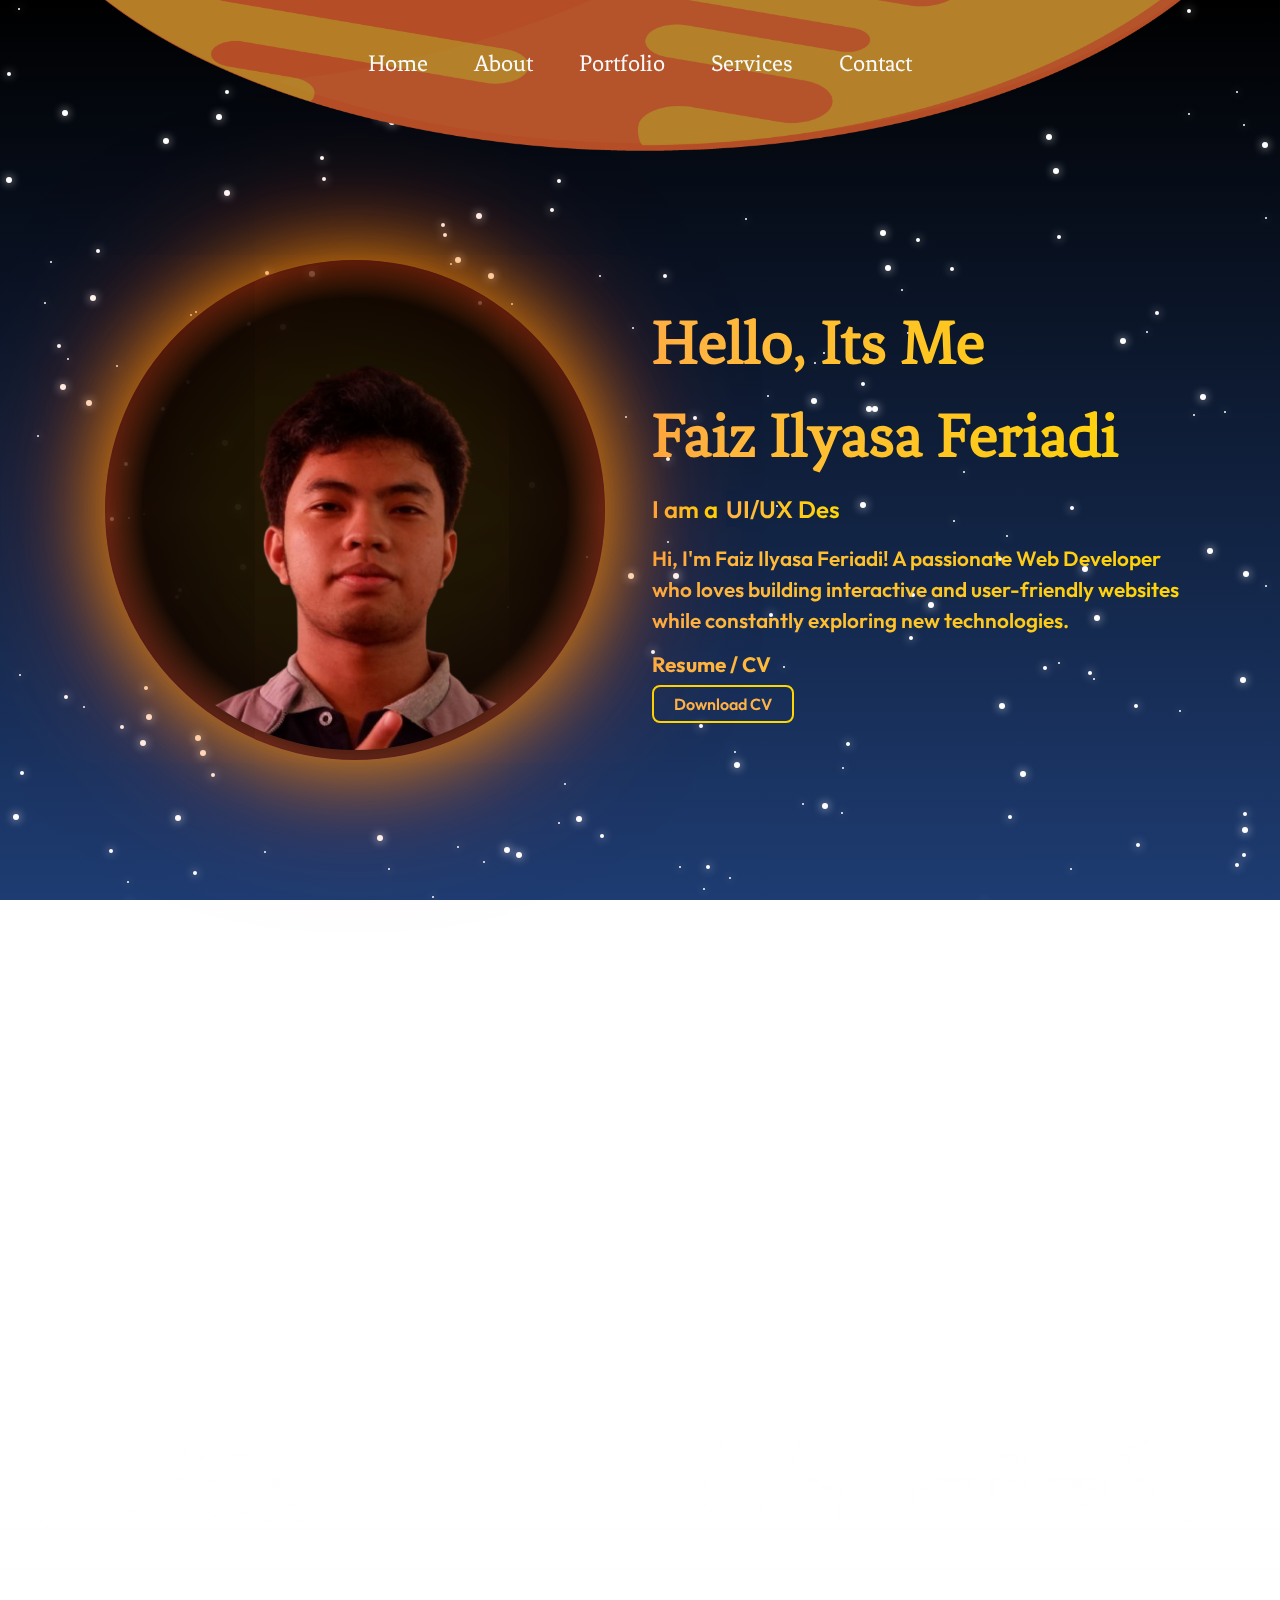
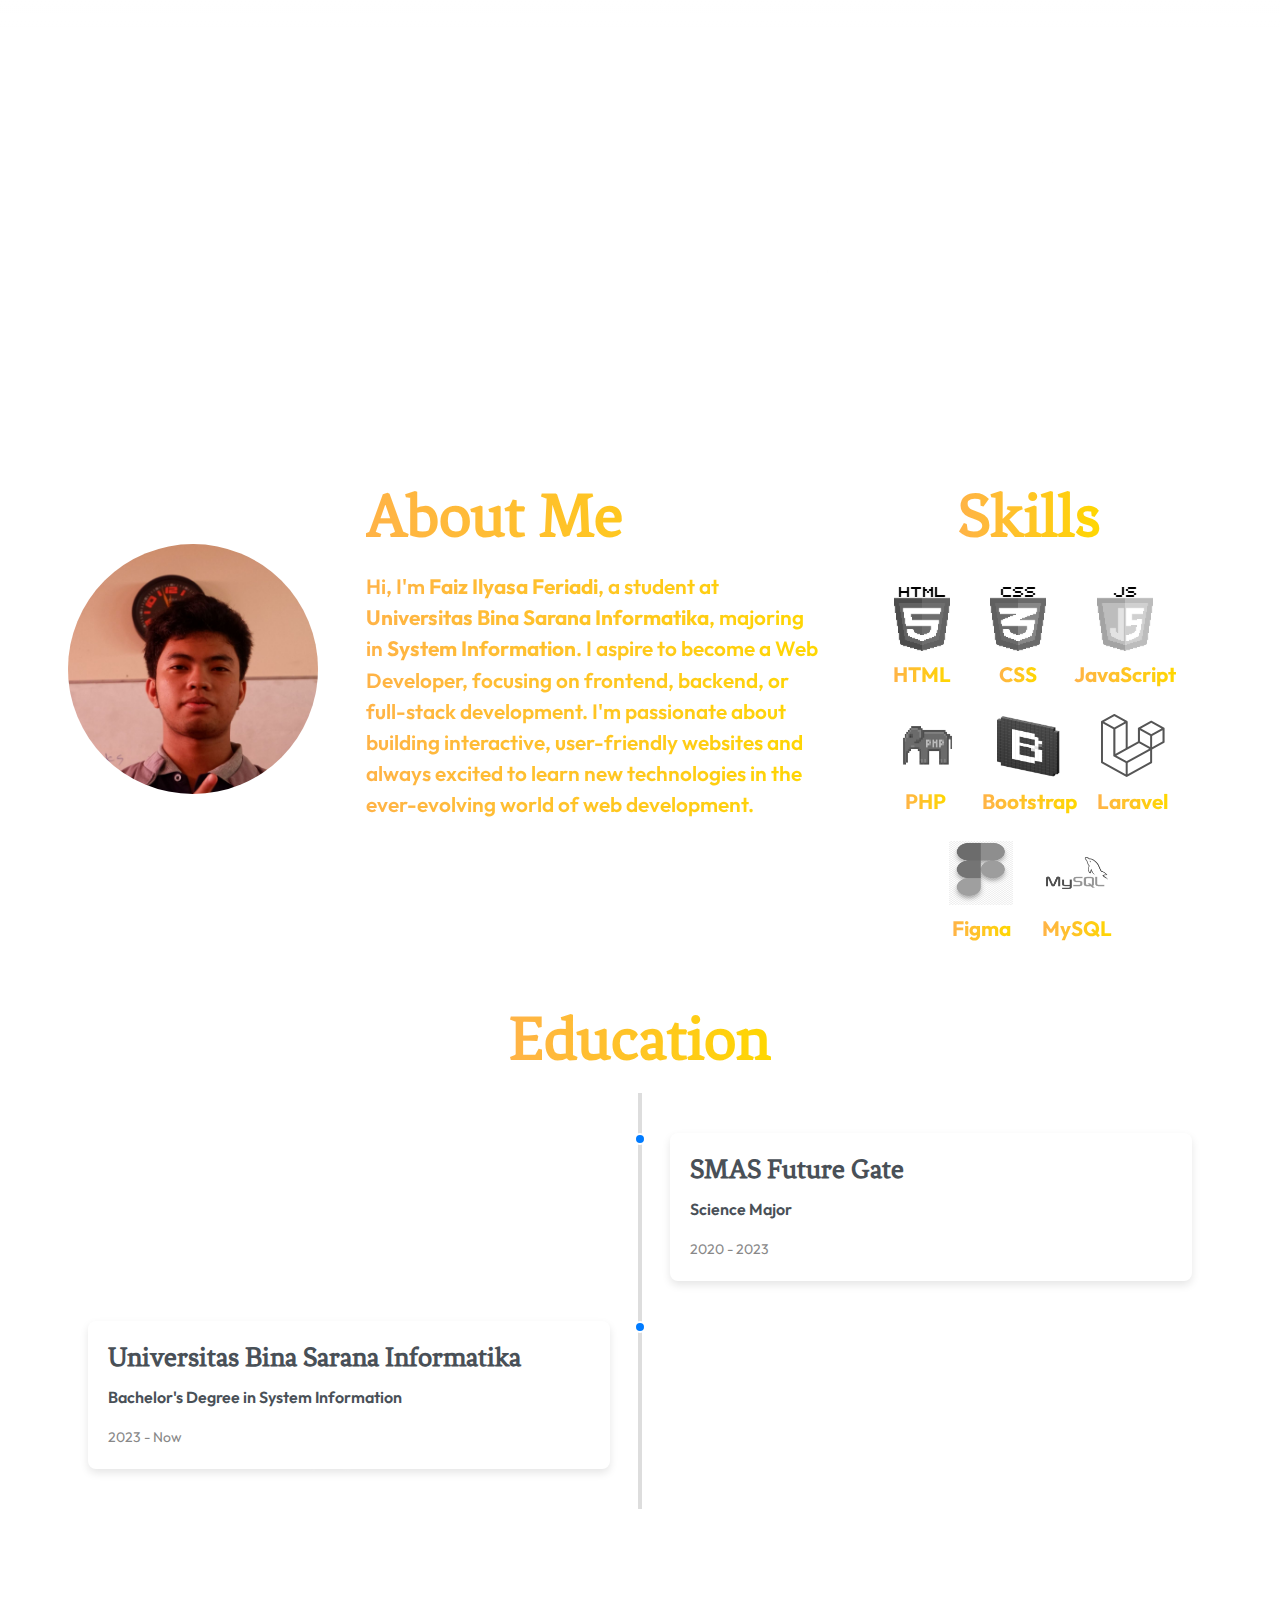
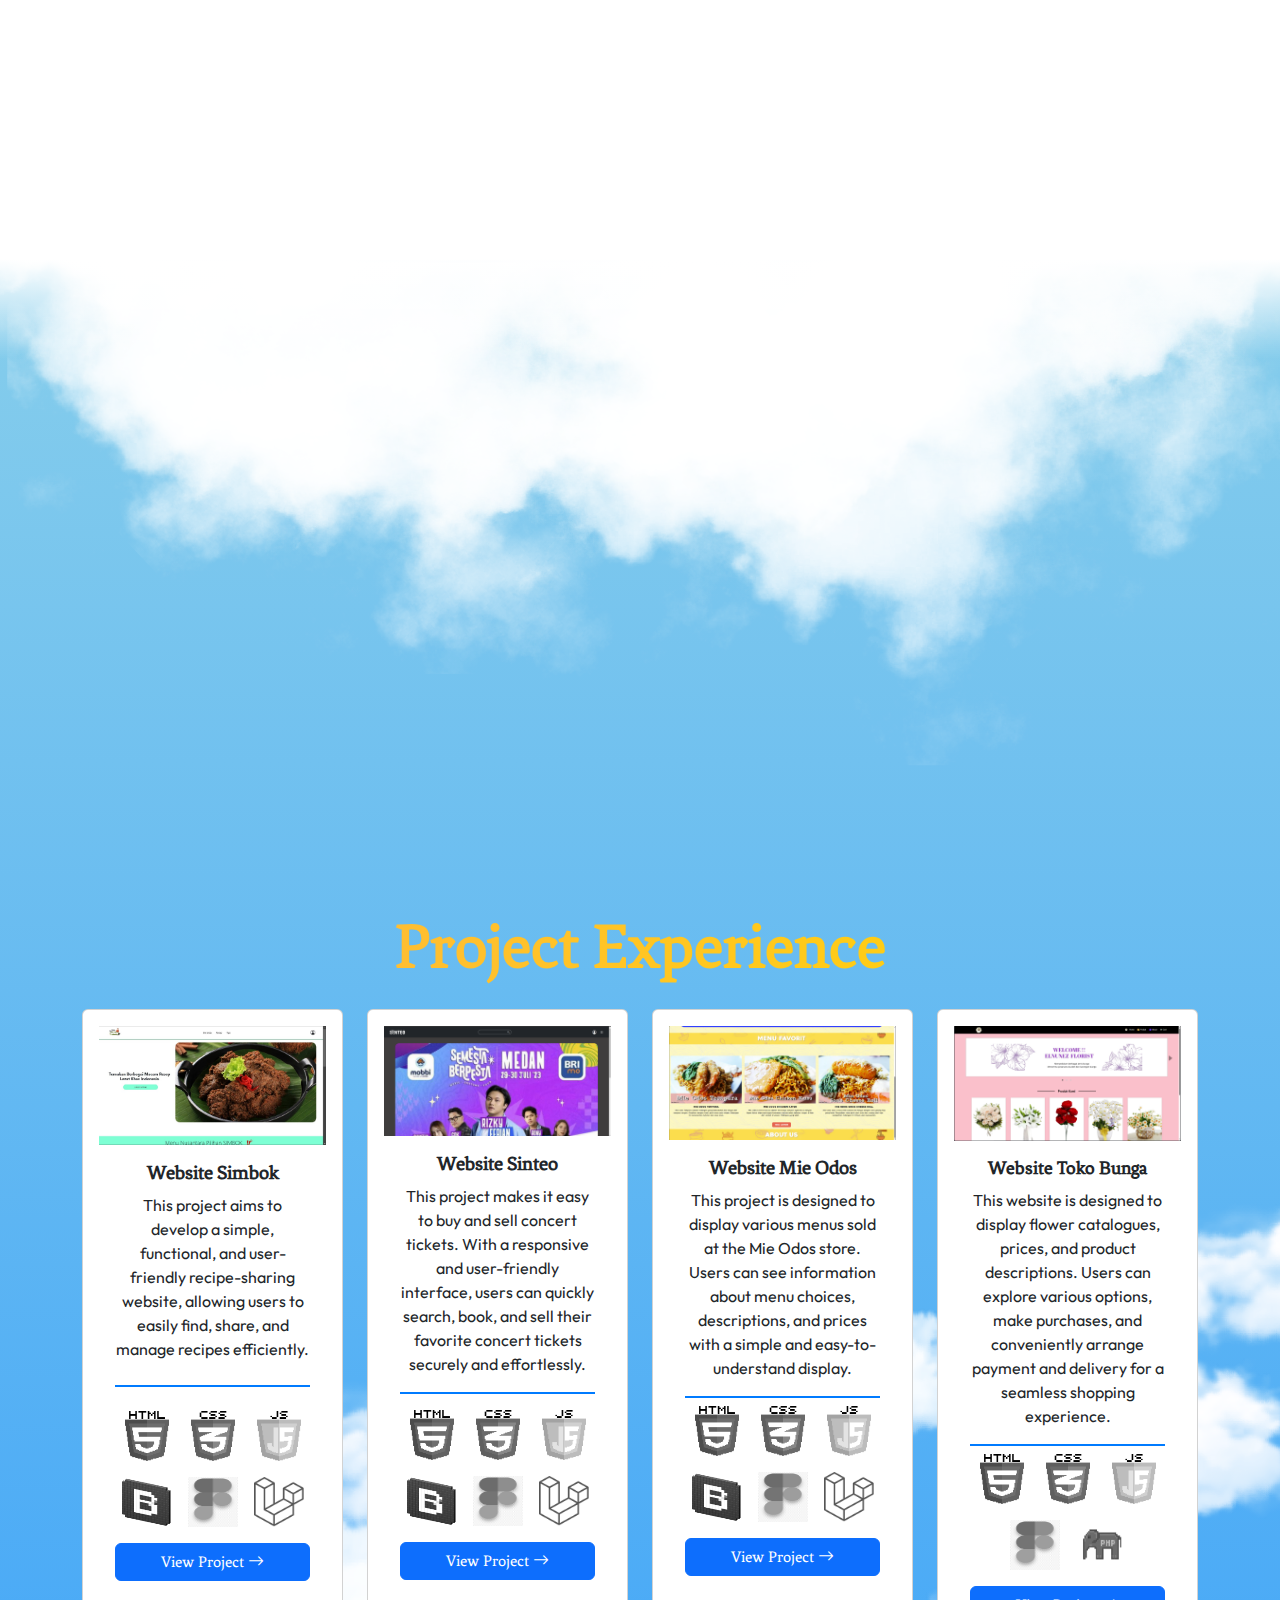
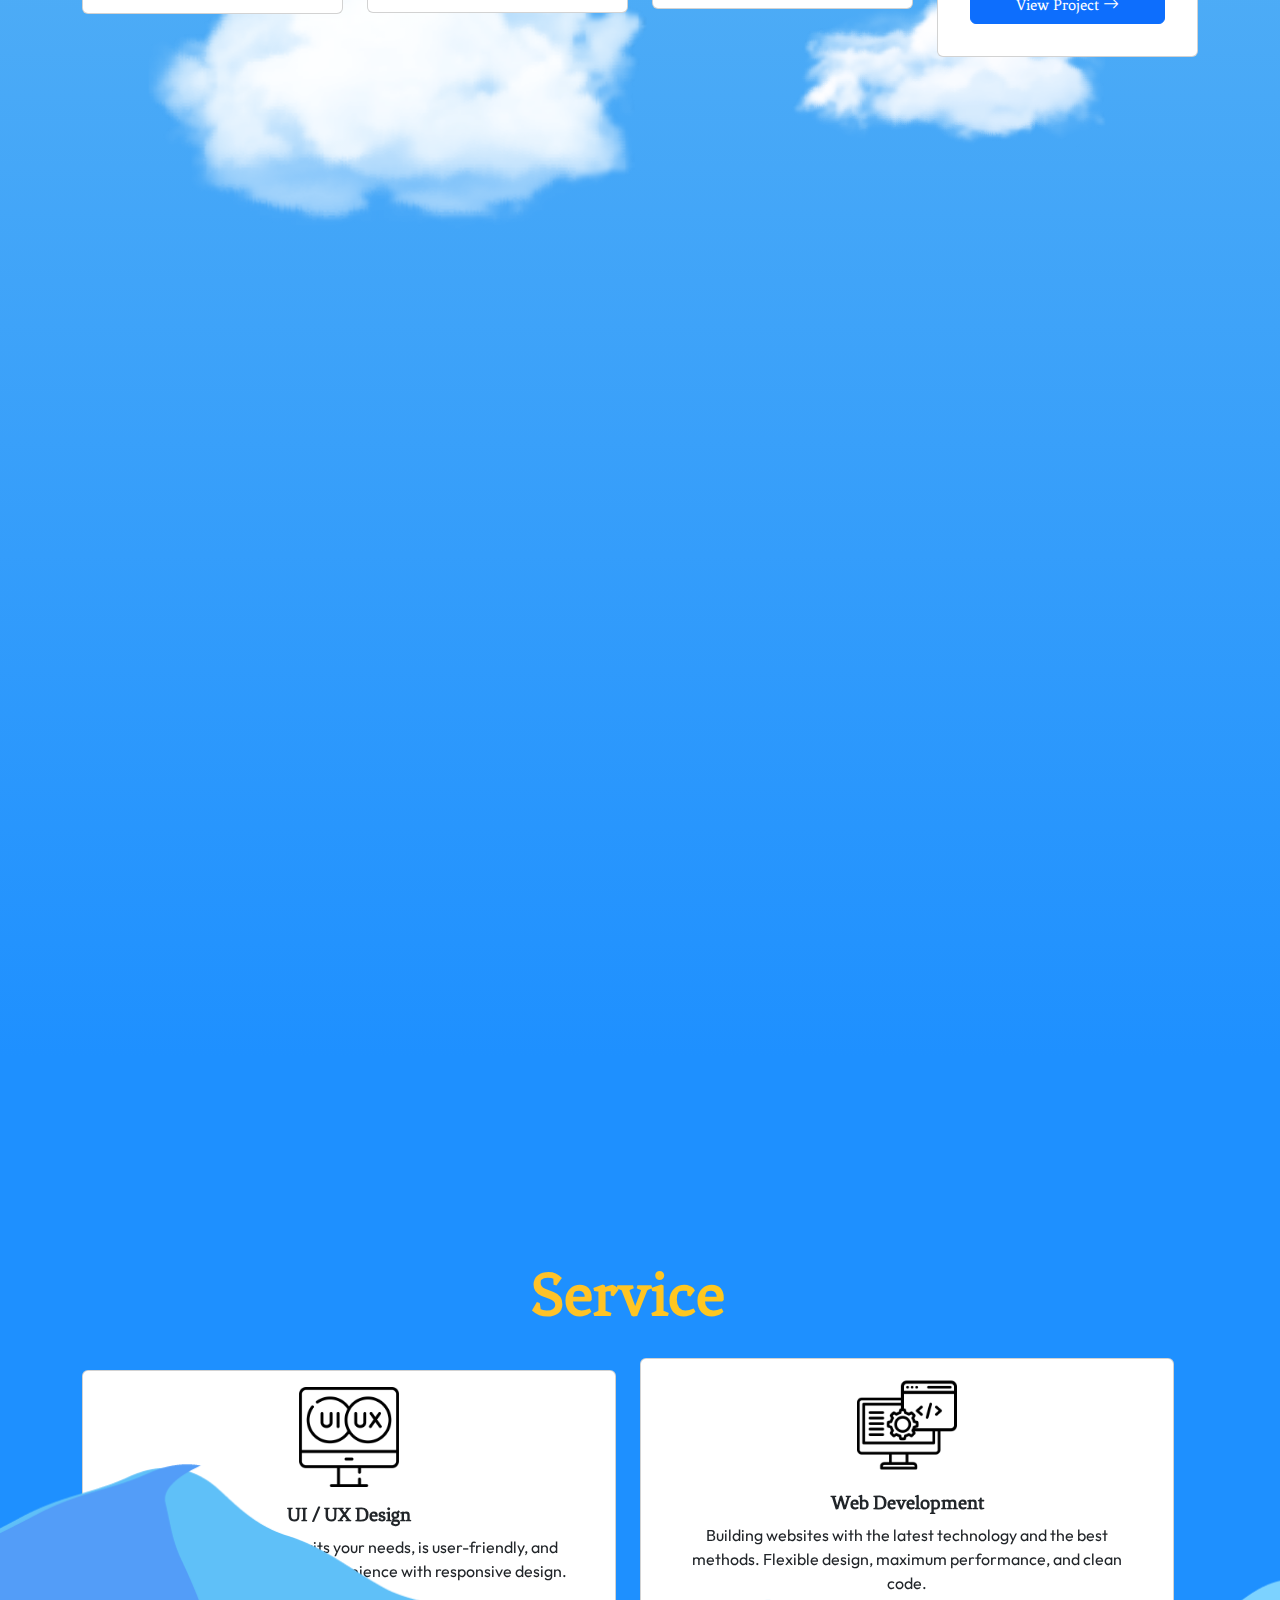
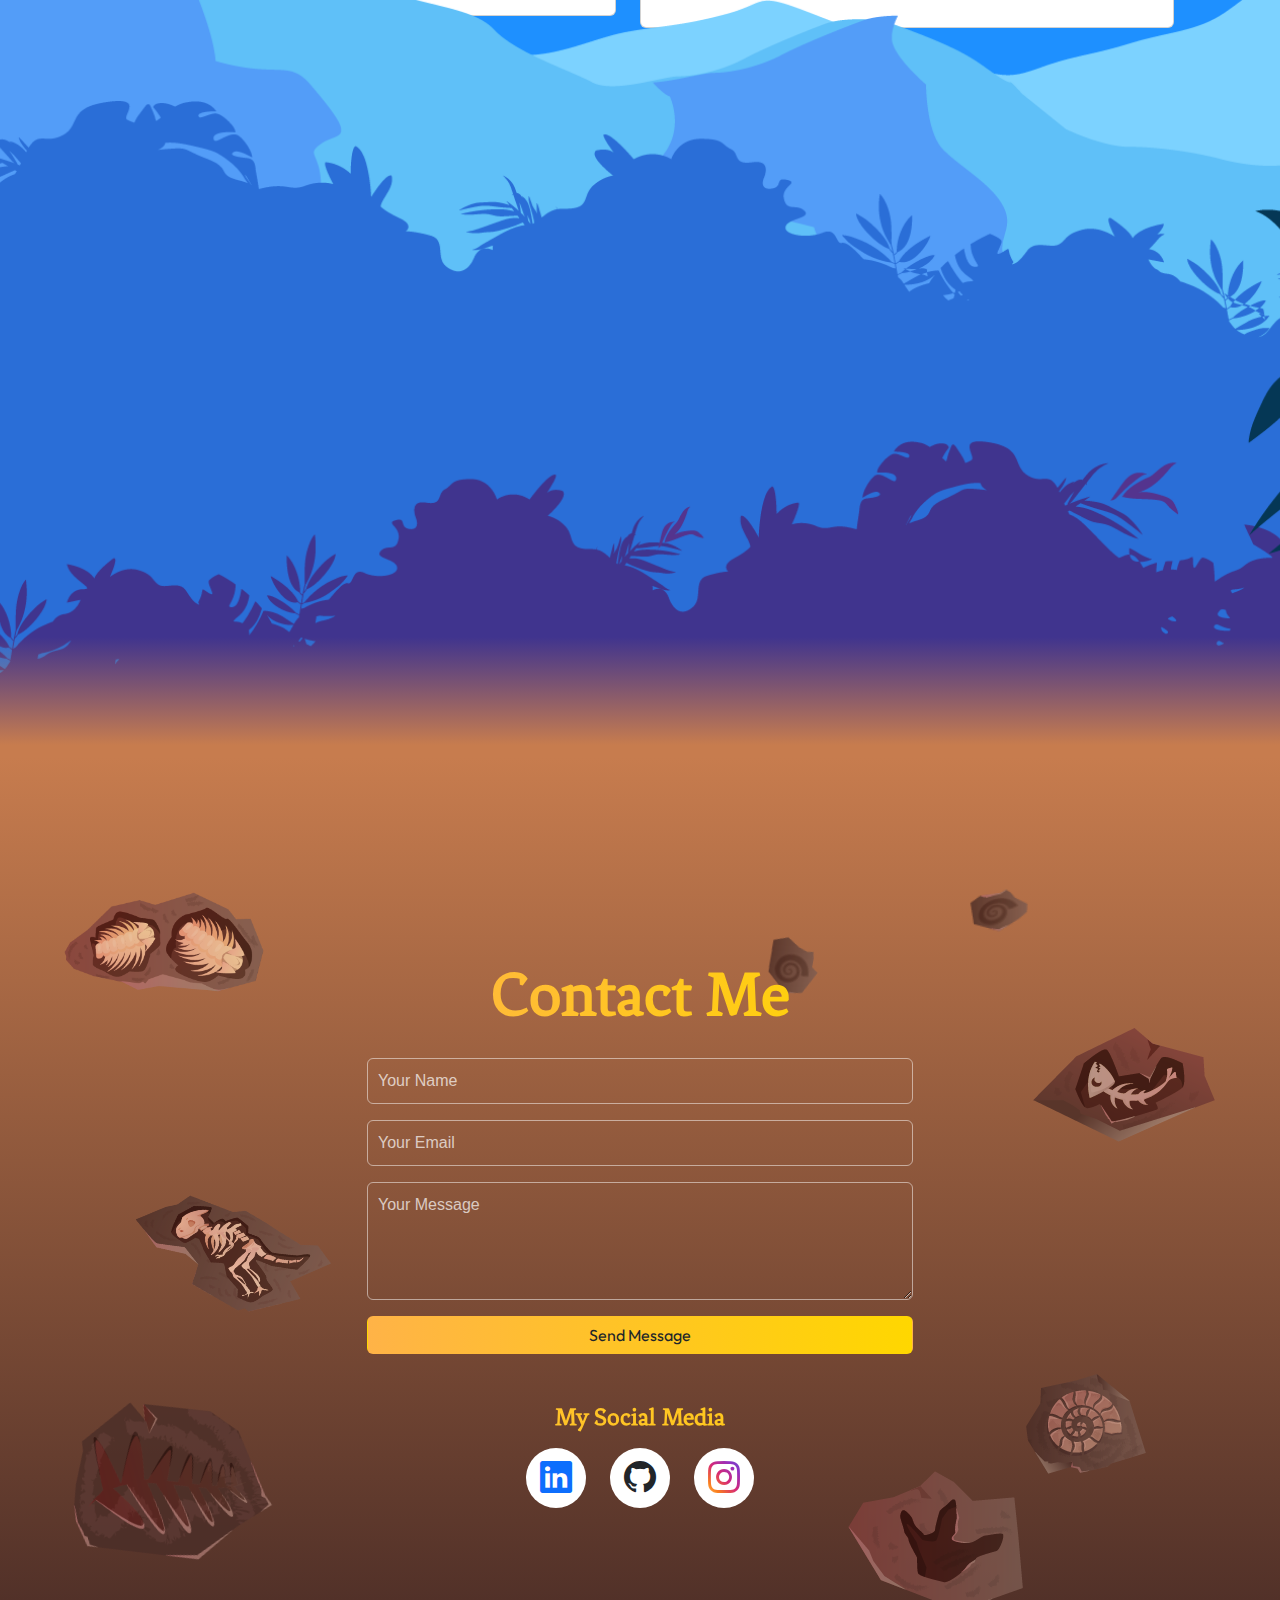
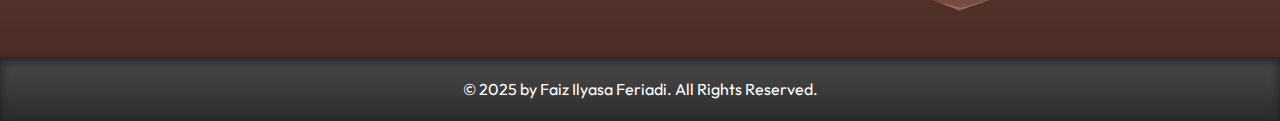
==== commit 20751b5c: "memperindah website porto saya" ====
--- a/home.html
+++ b/home.html
@@ -7,8 +7,7 @@
         <meta name="description" content="Portfolio of Faiz Ilyasa Feriadi, a web developer specializing in HTML, CSS, JavaScript, PHP, Bootstrap, and Laravel.">
         <meta name="keywords" content="Faiz Ilyasa Feriadi, web developer, portfolio, HTML, CSS, JavaScript, PHP, Bootstrap, Laravel">
         <meta name="author" content="Faiz Ilyasa Feriadi">
-        
-        <title>Document</title>
+        <title>Ilyasa Portofolio</title>
         <link rel="stylesheet" href="bootstrap/css/bootstrap.min.css">
         <link rel="stylesheet" href="bootstrap/bootstrap-icons/font/bootstrap-icons.min.css">
         <link rel="stylesheet" href="css/style.css">
--- a/css/style.css
+++ b/css/style.css
@@ -1,3 +1,7 @@
+* {
+    scroll-behavior: smooth;
+}
+
 @font-face {
     font-family: 'gameFont';
     src: url('../fonts/Fenix.ttf') format('truetype');
